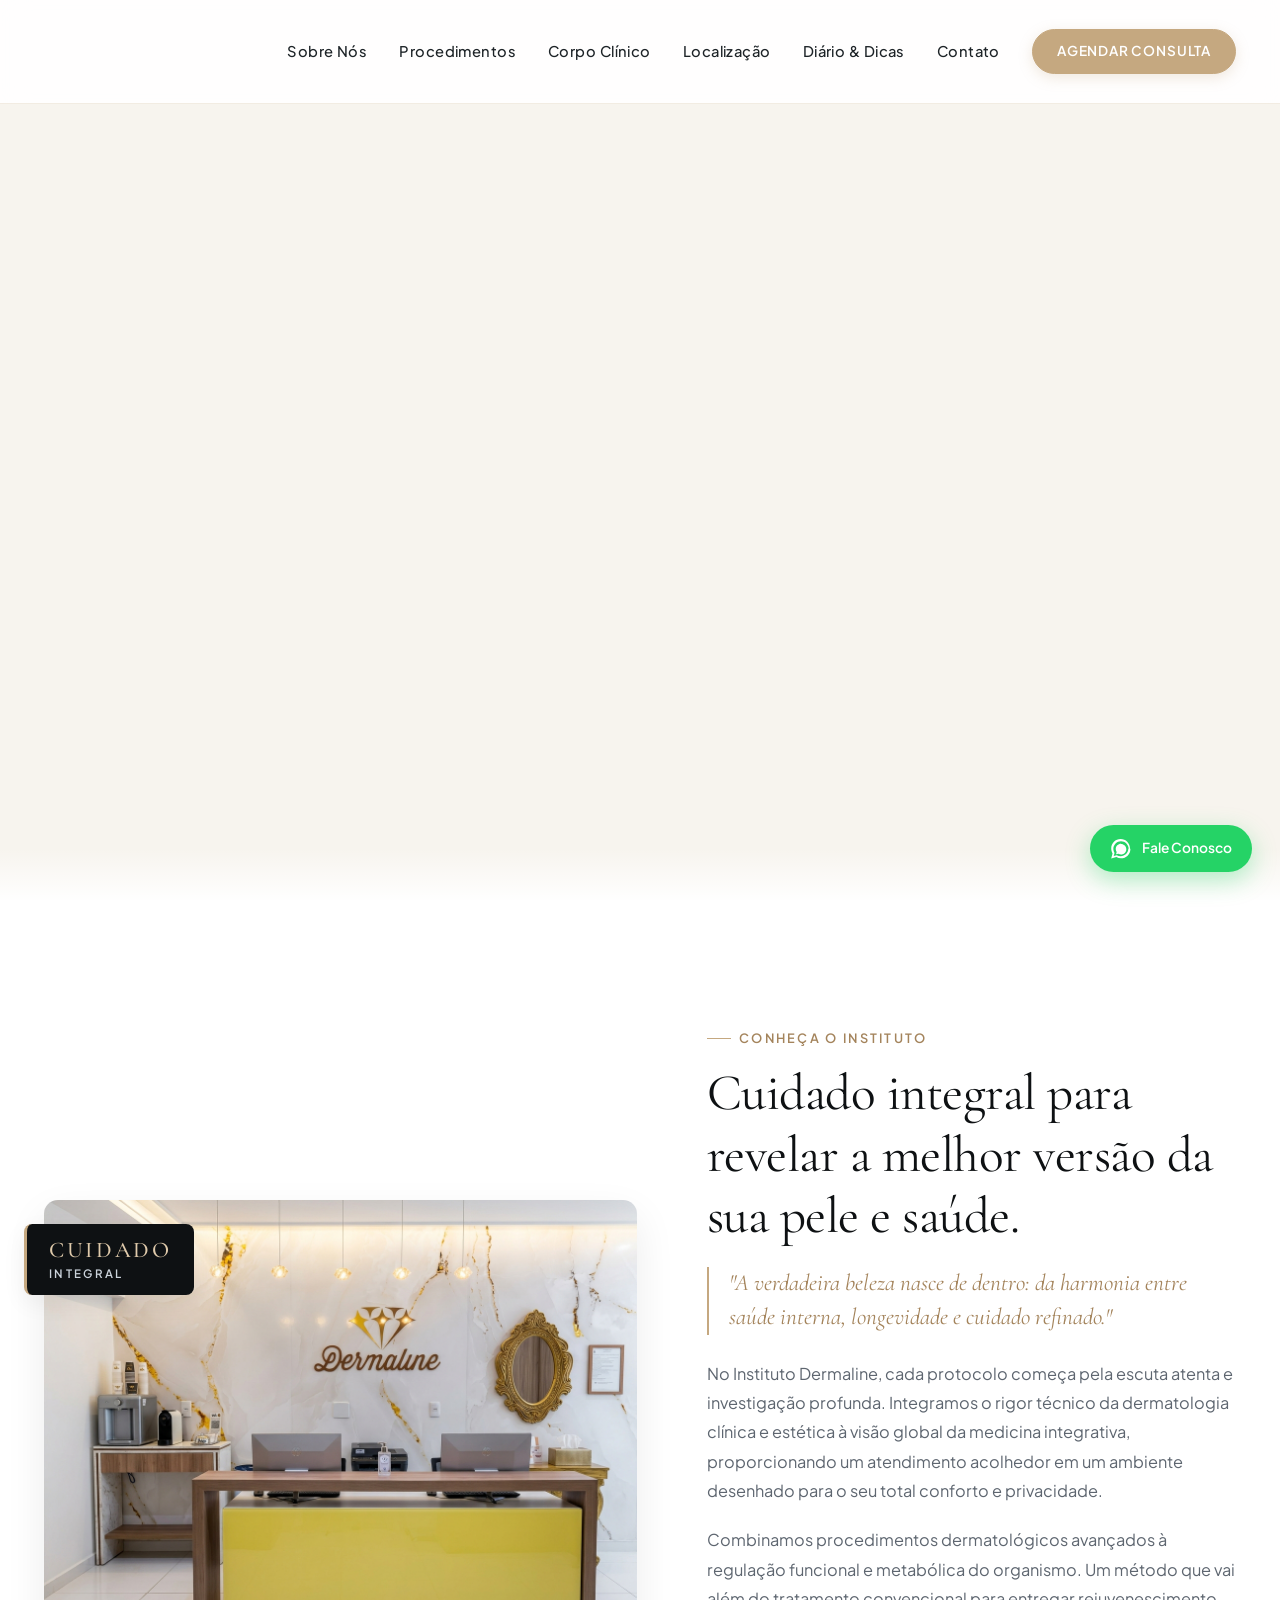
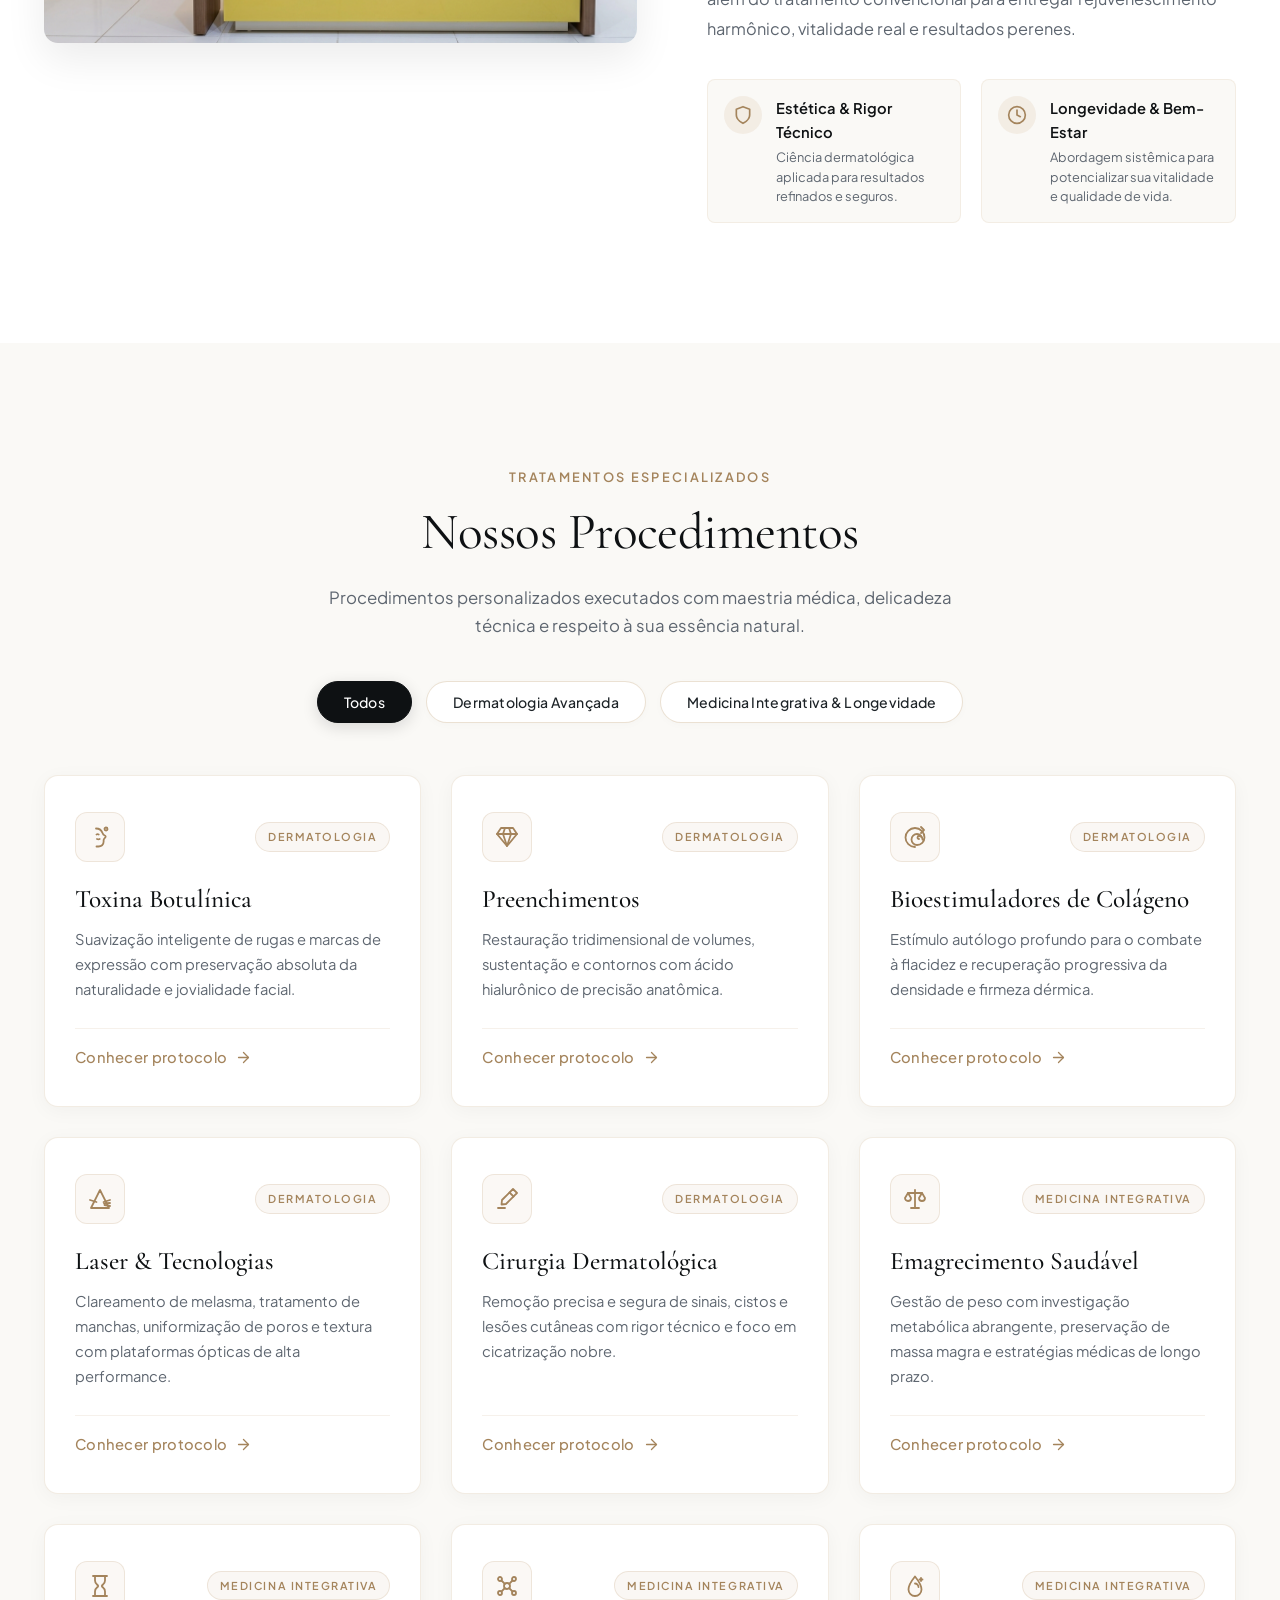
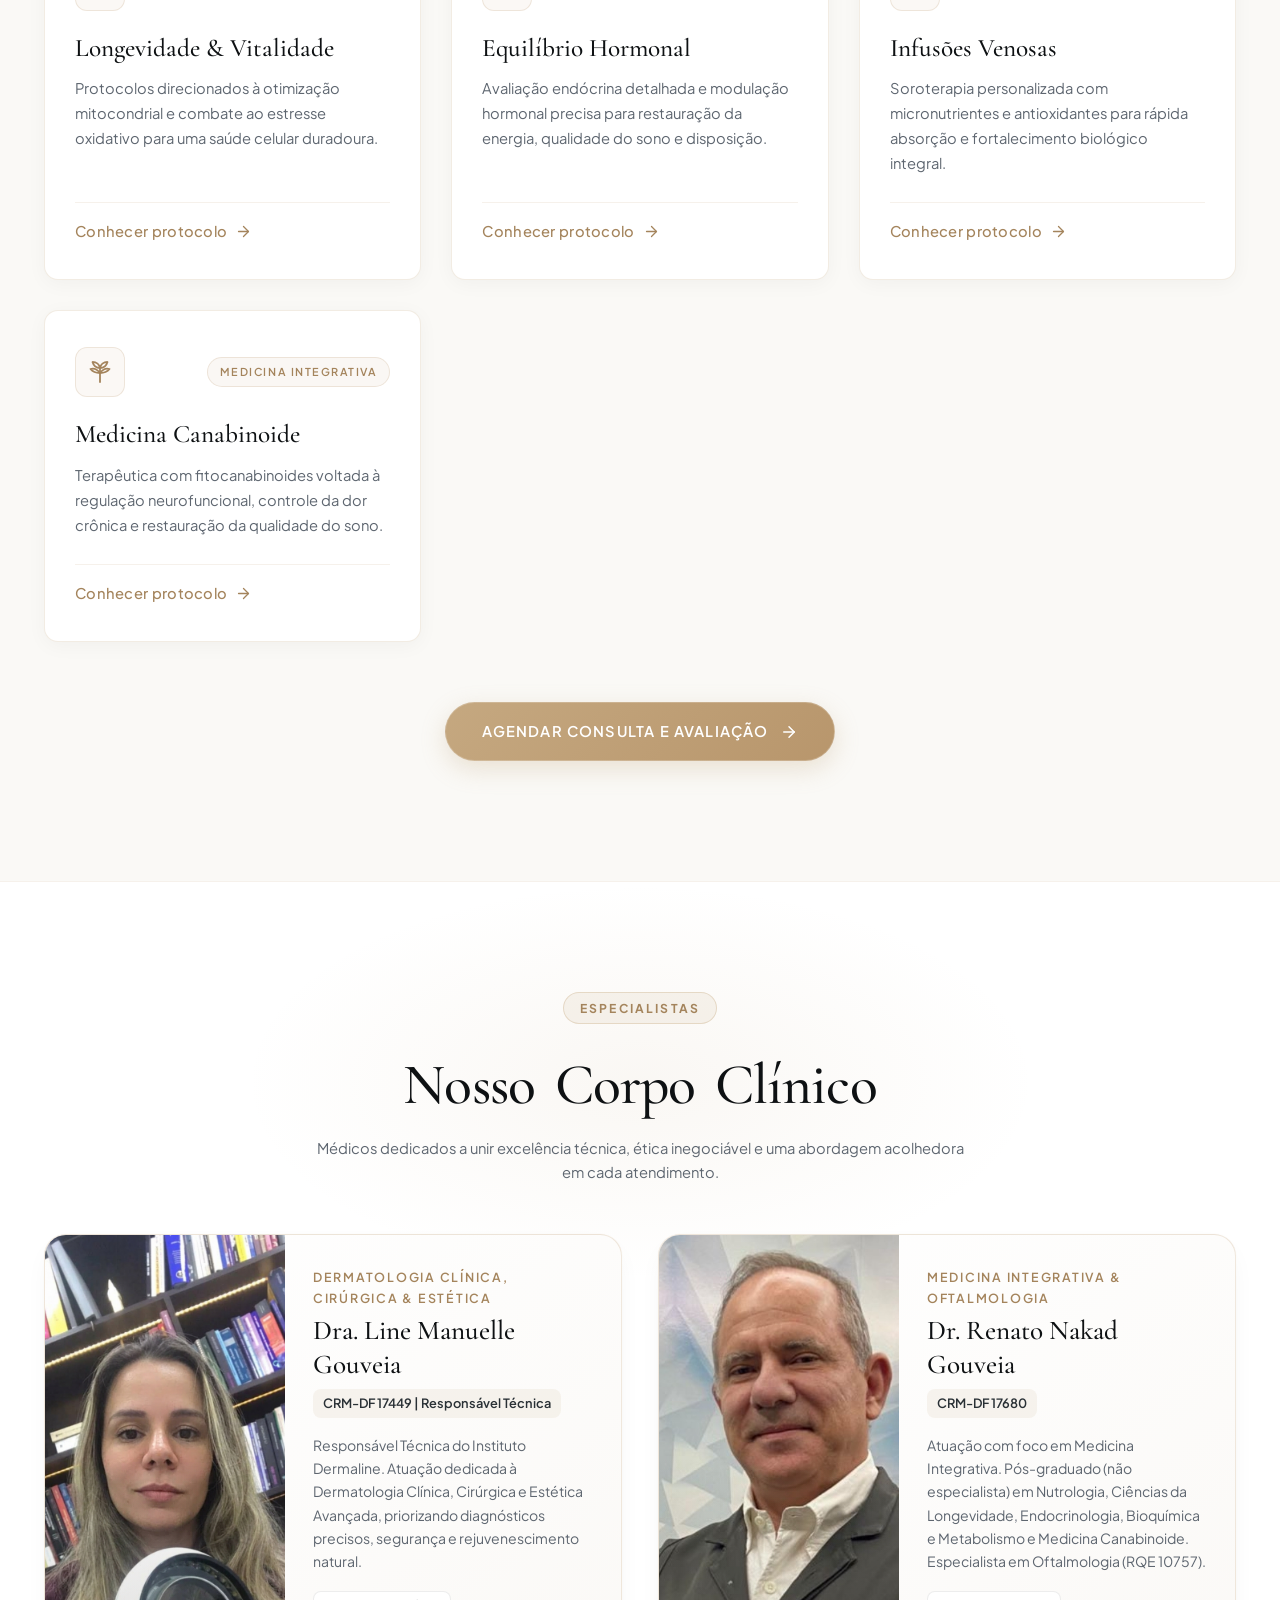
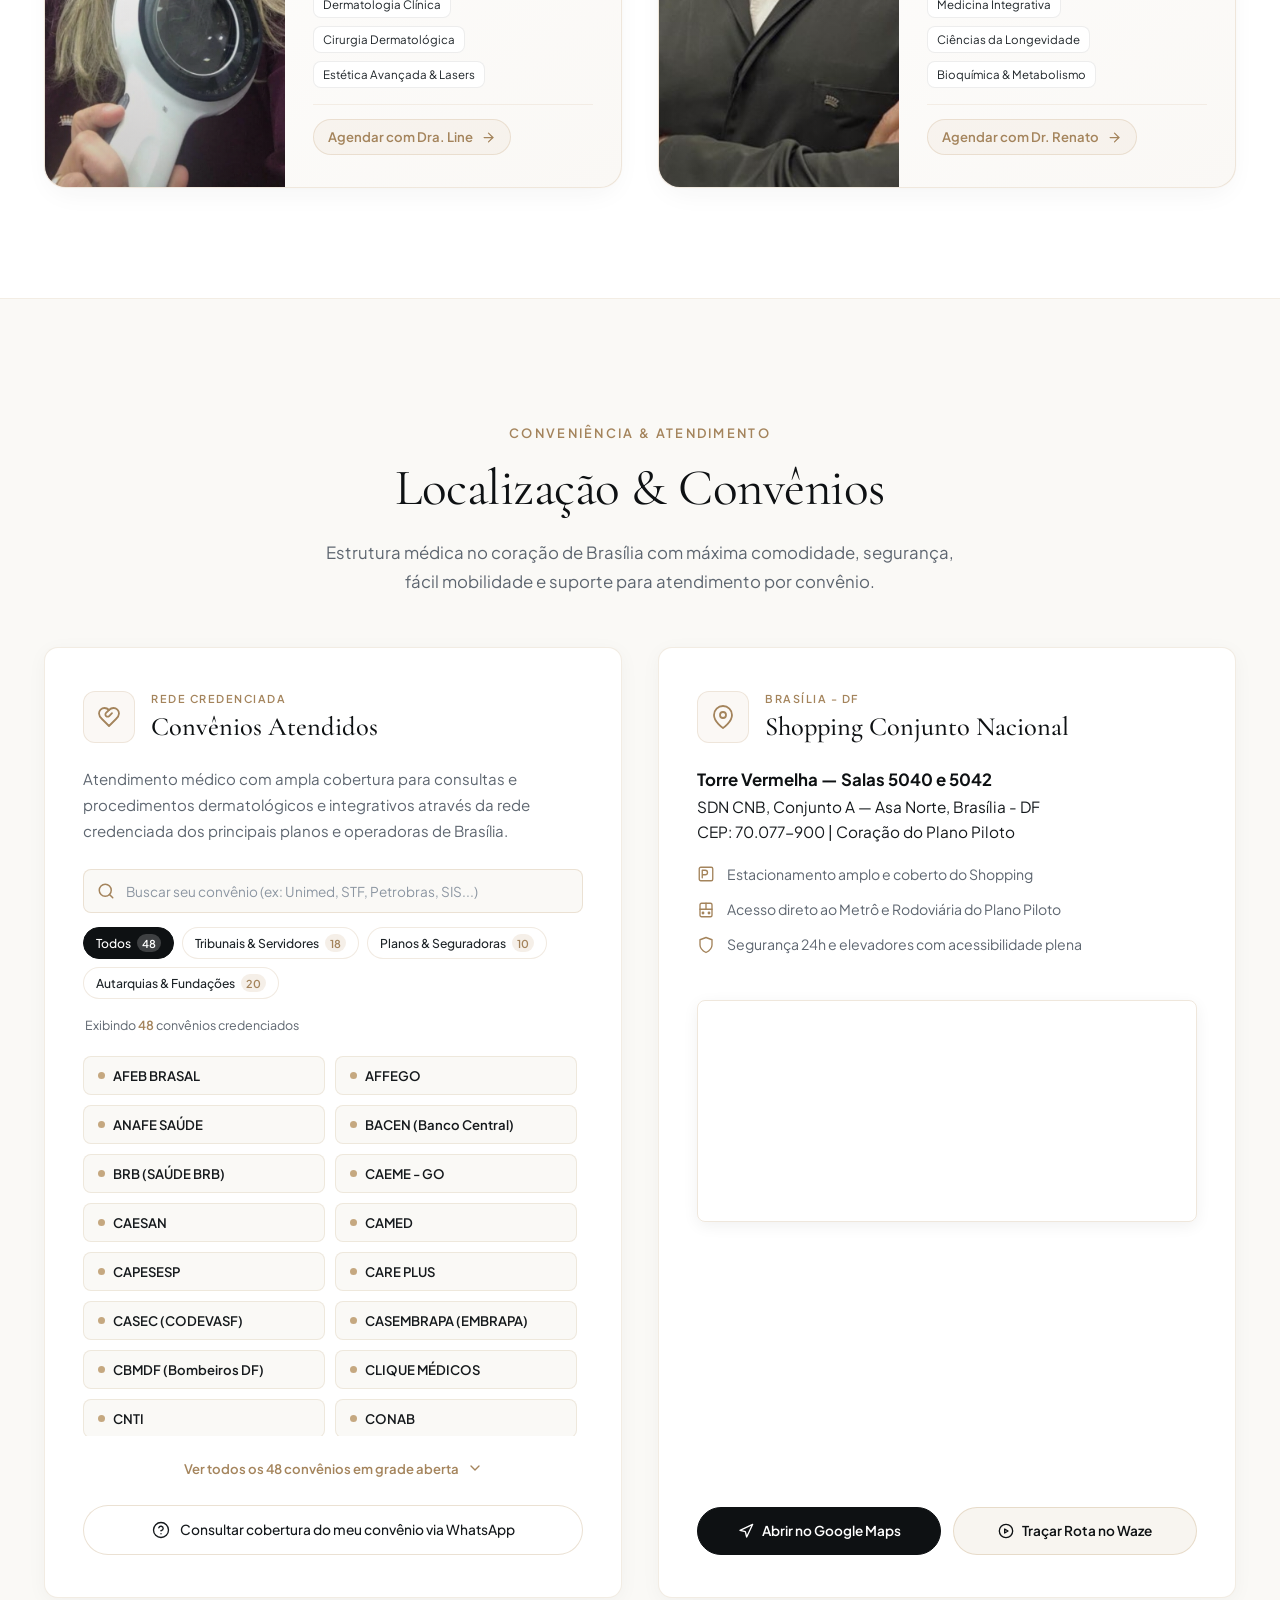
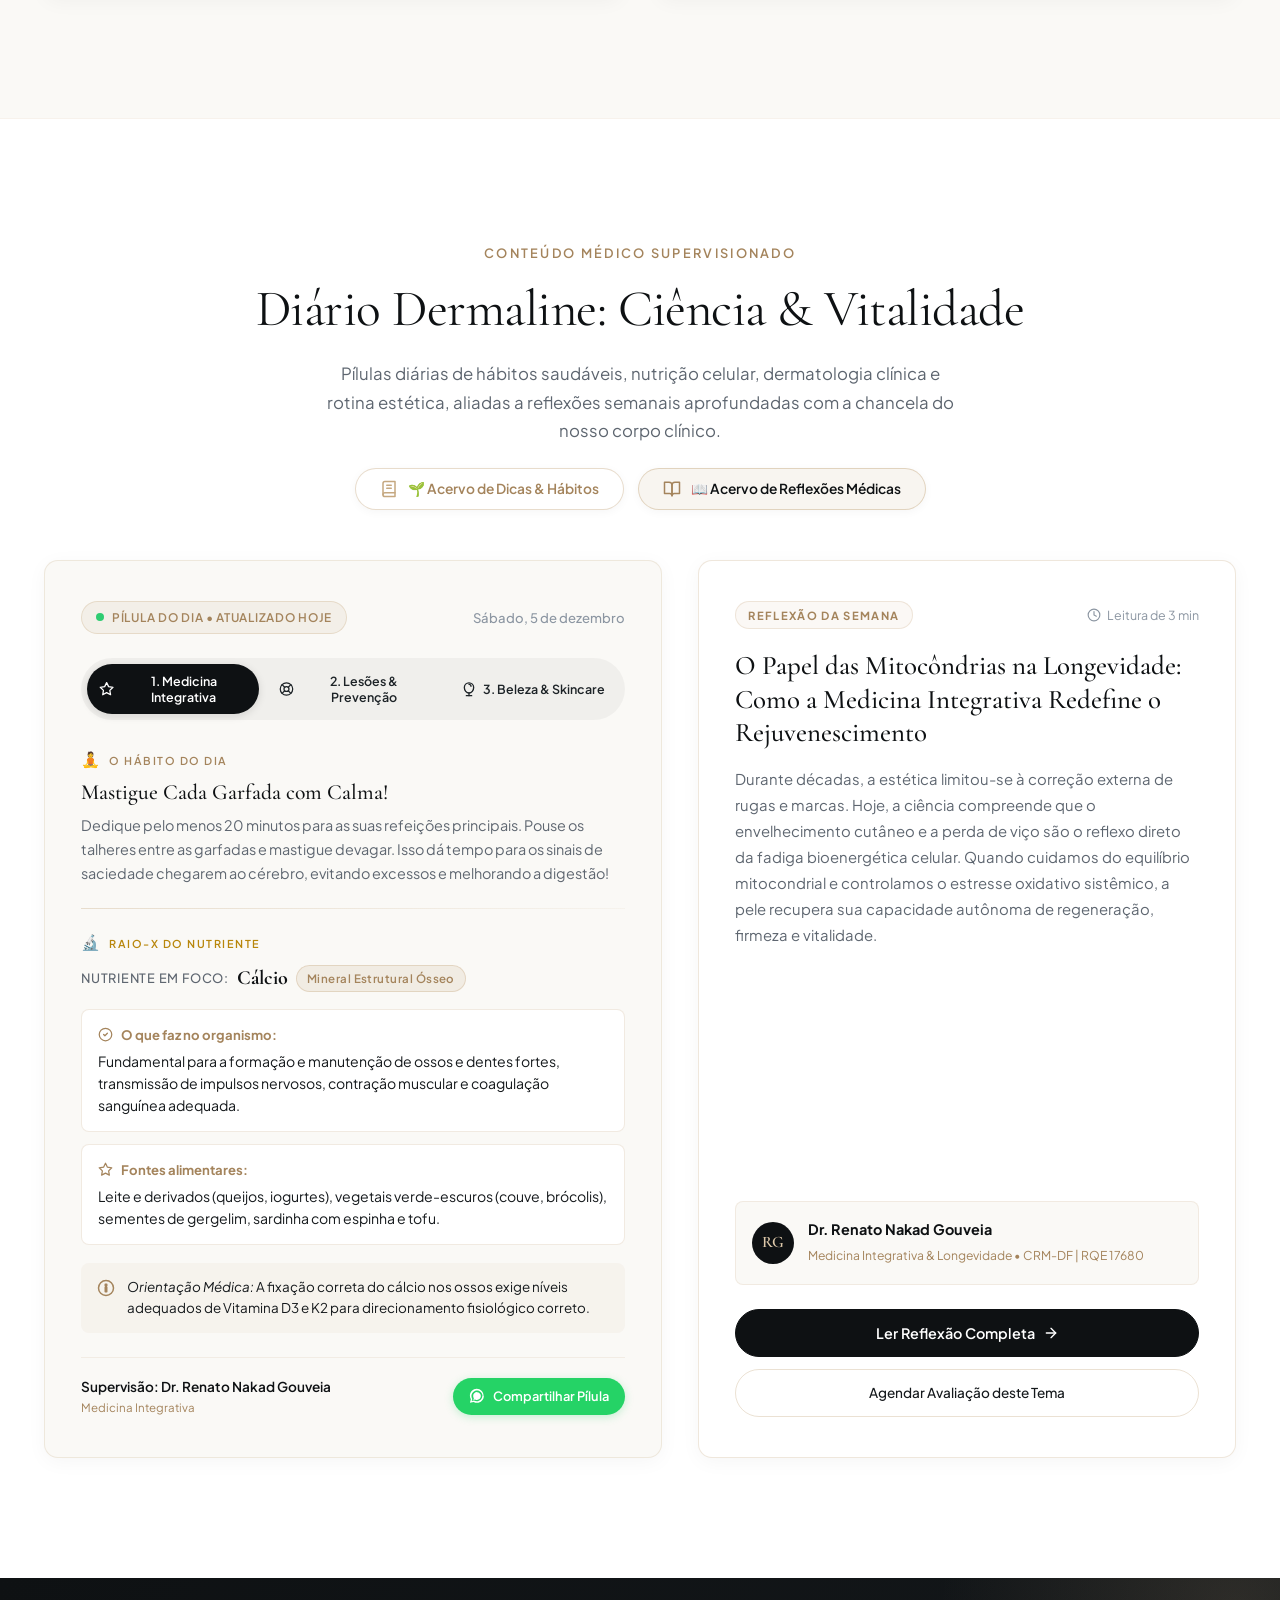
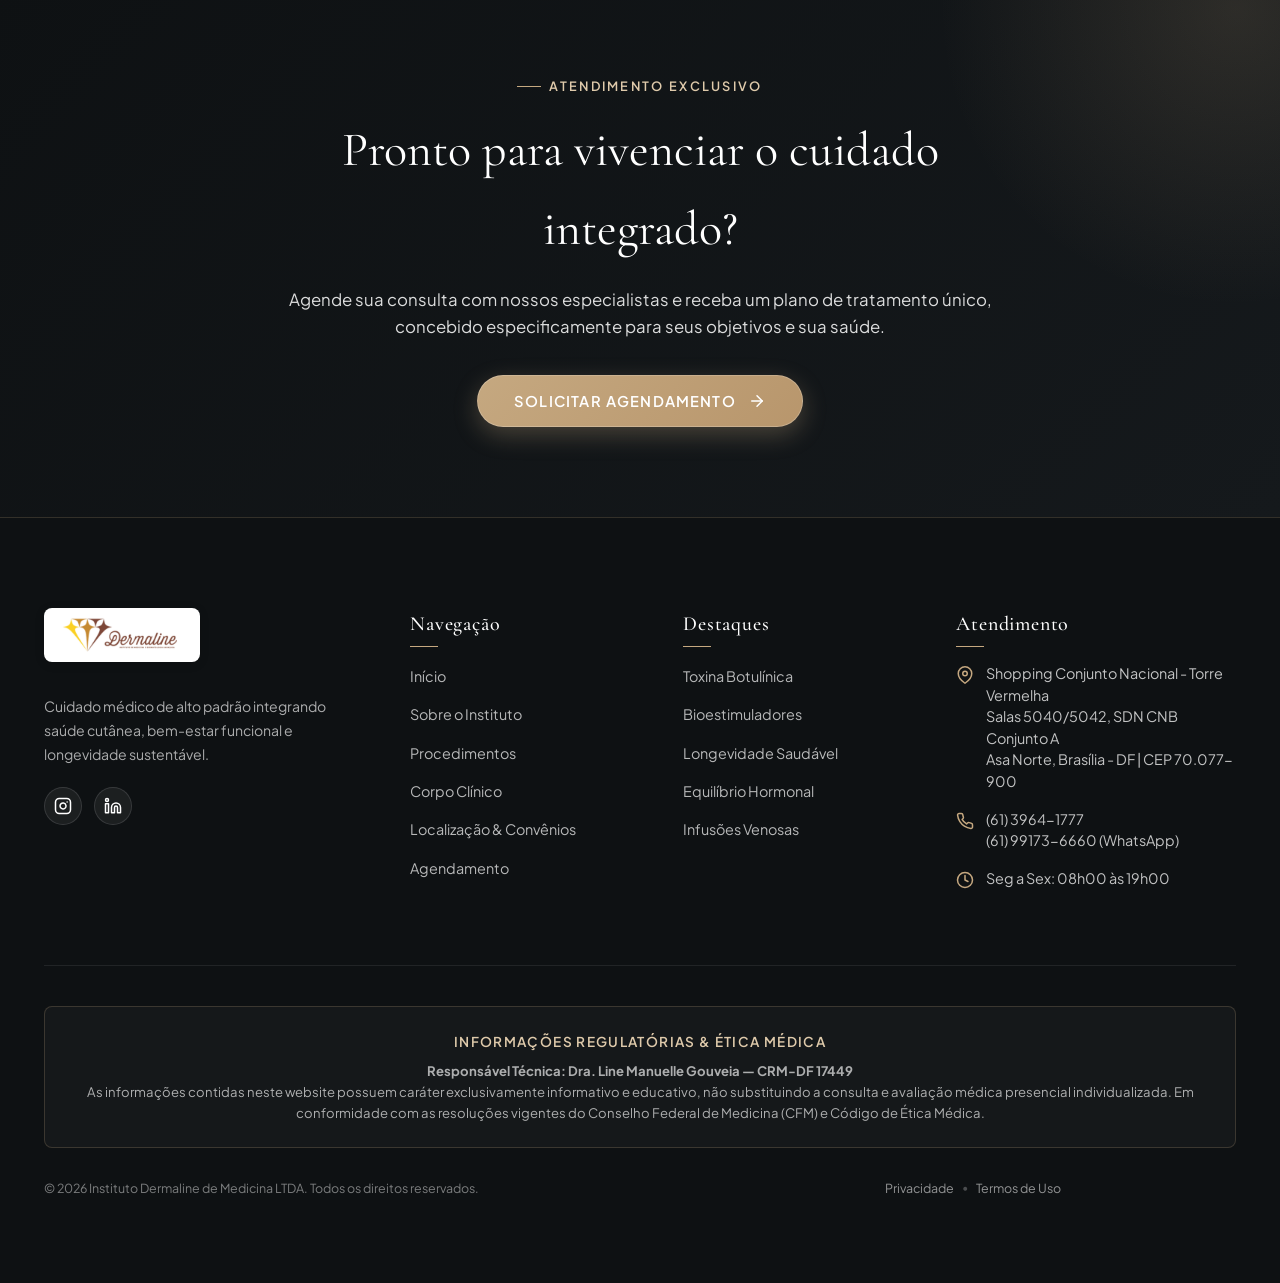
==== index.html @ 9c35cc0c "feat: commit inicial do site dermaline e arquivos do projeto" ====
<!DOCTYPE html>
<html lang="pt-BR">
<head>
  <meta charset="UTF-8">
  <meta name="viewport" content="width=device-width, initial-scale=1.0">
  <title>Instituto Dermaline | Medicina Integrativa e Dermatologia</title>
  <meta name="description" content="Instituto Dermaline: Cuidado que transforma de dentro para fora. Especialistas em Dermatologia Estética, Cirúrgica e Medicina Integrativa com foco em saúde e longevidade.">
  
  <!-- Favicon -->
  <link rel="icon" type="image/png" href="assets/images/favicon.png">
  <link rel="apple-touch-icon" href="assets/images/favicon.png">

  <!-- Open Graph & Meta Tags para WhatsApp / Redes Sociais -->
  <meta property="og:type" content="website">
  <meta property="og:title" content="Instituto Dermaline | Medicina Integrativa e Dermatologia">
  <meta property="og:description" content="Instituto Dermaline: Cuidado que transforma de dentro para fora. Especialistas em Dermatologia Estética, Cirúrgica e Medicina Integrativa com foco em saúde e longevidade.">
  <meta property="og:image" content="assets/images/logo_dermaline_original.png">

  <!-- Google Fonts: Cormorant Garamond & Plus Jakarta Sans -->
  <link rel="preconnect" href="https://fonts.googleapis.com">
  <link rel="preconnect" href="https://fonts.gstatic.com" crossorigin>
  <link href="https://fonts.googleapis.com/css2?family=Cormorant+Garamond:ital,wght@0,300;0,400;0,500;0,600;1,400&family=Plus+Jakarta+Sans:wght@300;400;500;600;700&display=swap" rel="stylesheet">
  
  <!-- CSS Styles (com versionamento para forçar atualização no navegador) -->
  <link rel="stylesheet" href="styles.css?v=20260914_5">
</head>
<body>

  <!-- =========================================================================
       CABEÇALHO & LOGOMARCA 🧭
       ========================================================================= -->
  <header class="site-header" id="header">
    <div class="container header-container">
      
      <!-- Contêiner da Marca (Brand Box) com Enquadramento Ideal -->
      <a href="#hero" class="brand-logo-link" aria-label="Instituto Dermaline Página Inicial">
        <div class="brand-logo-box h-16 md:h-20 w-60 md:w-72 overflow-hidden flex items-center justify-center">
          <video class="brand-logo-video w-full h-full object-cover object-center" autoplay loop muted playsinline preload="auto">
            <source src="assets/videos/logo_animada.mp4" type="video/mp4">
          </video>
        </div>
      </a>

      <!-- Área Direita: Navegação e CTA alinhados à direita -->
      <div class="header-right">
        <!-- Menu Principal de Navegação -->
        <nav class="site-nav" aria-label="Navegação Principal">
          <ul class="nav-menu">
            <li><a href="#sobre" class="nav-link">Sobre Nós</a></li>
            <li><a href="#procedimentos" class="nav-link">Procedimentos</a></li>
            <li><a href="#corpo-clinico" class="nav-link">Corpo Clínico</a></li>
            <li><a href="#localizacao" class="nav-link">Localização</a></li>
            <li><a href="#diario" class="nav-link">Diário &amp; Dicas</a></li>
            <li><a href="#contato" class="nav-link">Contato</a></li>
          </ul>
        </nav>

        <!-- Botão Header CTA -->
        <a href="#agendamento" class="header-cta-btn trigger-booking-modal" data-procedure="Consulta Médica Geral">
          Agendar Consulta
        </a>

        <!-- Botão Hambúrguer Mobile -->
        <button class="mobile-toggle" id="mobileToggle" aria-label="Abrir Menu">
          <svg viewBox="0 0 24 24" fill="none" stroke="currentColor" stroke-width="1.8" stroke-linecap="round" stroke-linejoin="round">
            <line x1="3" y1="12" x2="21" y2="12"></line>
            <line x1="3" y1="6" x2="21" y2="6"></line>
            <line x1="3" y1="18" x2="21" y2="18"></line>
          </svg>
        </button>
      </div>

    </div>
  </header>

  <!-- Overlay do Menu Mobile -->
  <div class="mobile-menu-overlay" id="mobileMenu">
    <ul class="mobile-nav-list">
      <li><a href="#sobre" class="mobile-nav-link">Sobre Nós</a></li>
      <li><a href="#procedimentos" class="mobile-nav-link">Procedimentos</a></li>
      <li><a href="#corpo-clinico" class="mobile-nav-link">Corpo Clínico</a></li>
      <li><a href="#localizacao" class="mobile-nav-link">Localização &amp; Convênios</a></li>
      <li><a href="#diario" class="mobile-nav-link">Diário &amp; Dicas</a></li>
      <li><a href="#contato" class="mobile-nav-link">Contato</a></li>
      <li style="margin-top: 20px;">
        <button class="btn-primary-gold trigger-booking-modal" style="width: 100%;">Agende sua Consulta</button>
      </li>
    </ul>
  </div>

  <main>
    <!-- =========================================================================
         DOBRA 1: HERO SECTION 💎
         ========================================================================= -->
    <section class="hero-section" id="hero">
      <!-- Mídia de Fundo com Vídeo Integrado -->
      <div class="hero-video-wrapper">
        <video class="hero-video" id="heroVideo" autoplay loop muted playsinline preload="auto">
          <source src="assets/videos/hero_video.mp4" type="video/mp4">
        </video>
      </div>

      <!-- Botão de Ação Exclusivo Mobile (Aparece abaixo do vídeo no smartphone) -->
      <div class="hero-mobile-cta">
        <a href="#agendamento" class="btn-primary-gold trigger-booking-modal" data-procedure="Consulta Médica Geral">
          <span>Agendar Consulta e Avaliação</span>
          <svg width="18" height="18" viewBox="0 0 24 24" fill="none" stroke="currentColor" stroke-width="2" stroke-linecap="round" stroke-linejoin="round">
            <line x1="5" y1="12" x2="19" y2="12"></line>
            <polyline points="12 5 19 12 12 19"></polyline>
          </svg>
        </a>
      </div>
    </section>

    <!-- =========================================================================
         DOBRA 2: O INSTITUTO DERMALINE 🏛️
         ========================================================================= -->
    <section class="about-section" id="sobre">
      <div class="container">
        <div class="about-grid">
          
          <!-- Imagem da Recepção do Instituto Dermaline -->
          <div class="about-image-wrapper">
            <img src="assets/images/recepcao_balcao_amarelo.jpeg" alt="Recepção do Instituto Dermaline" class="about-featured-image" loading="lazy">
            <div class="about-experience-badge">
              <div class="badge-title">CUIDADO</div>
              <div class="badge-subtitle">INTEGRAL</div>
            </div>
          </div>

          <!-- Conteúdo Institucional -->
          <div class="about-content">
            <span class="section-tag">CONHEÇA O INSTITUTO</span>
            <h2 class="section-title">Cuidado integral para revelar a melhor versão da sua pele e saúde.</h2>
            
            <p class="about-manifesto-quote">
              "A verdadeira beleza nasce de dentro: da harmonia entre saúde interna, longevidade e cuidado refinado."
            </p>

            <p class="about-text">
              No Instituto Dermaline, cada protocolo começa pela escuta atenta e investigação profunda. Integramos o rigor técnico da dermatologia clínica e estética à visão global da medicina integrativa, proporcionando um atendimento acolhedor em um ambiente desenhado para o seu total conforto e privacidade.
            </p>
            <p class="about-text">
              Combinamos procedimentos dermatológicos avançados à regulação funcional e metabólica do organismo. Um método que vai além do tratamento convencional para entregar rejuvenescimento harmônico, vitalidade real e resultados perenes.
            </p>

            <!-- Pilares Institucionais -->
            <div class="about-pillars">
              <div class="pillar-item">
                <div class="pillar-icon">
                  <svg width="20" height="20" viewBox="0 0 24 24" fill="none" stroke="currentColor" stroke-width="2" stroke-linecap="round" stroke-linejoin="round">
                    <path d="M12 22s8-4 8-10V5l-8-3-8 3v7c0 6 8 10 8 10z"></path>
                  </svg>
                </div>
                <div>
                  <h4 class="pillar-title">Estética & Rigor Técnico</h4>
                  <p class="pillar-desc">Ciência dermatológica aplicada para resultados refinados e seguros.</p>
                </div>
              </div>

              <div class="pillar-item">
                <div class="pillar-icon">
                  <svg width="20" height="20" viewBox="0 0 24 24" fill="none" stroke="currentColor" stroke-width="2" stroke-linecap="round" stroke-linejoin="round">
                    <circle cx="12" cy="12" r="10"></circle>
                    <path d="M12 6v6l4 2"></path>
                  </svg>
                </div>
                <div>
                  <h4 class="pillar-title">Longevidade & Bem-Estar</h4>
                  <p class="pillar-desc">Abordagem sistêmica para potencializar sua vitalidade e qualidade de vida.</p>
                </div>
              </div>
            </div>

          </div>

        </div>
      </div>
    </section>

    <!-- =========================================================================
         DOBRA 3: PROCEDIMENTOS EM CARDS 📋
         ========================================================================= -->
    <section class="procedures-section" id="procedimentos">
      <div class="container">
        
        <div class="text-center">
          <span class="section-tag">Tratamentos Especializados</span>
          <h2 class="section-title">Nossos Procedimentos</h2>
          <p class="section-subtitle">
            Procedimentos personalizados executados com maestria médica, delicadeza técnica e respeito à sua essência natural.
          </p>
        </div>

        <!-- Filtros Interativos -->
        <div class="procedures-filter">
          <button class="filter-btn active" data-filter="all">Todos</button>
          <button class="filter-btn" data-filter="dermatologia">Dermatologia Avançada</button>
          <button class="filter-btn" data-filter="integrativa">Medicina Integrativa &amp; Longevidade</button>
        </div>

        <!-- Grade Responsiva com os 10 Tratamentos -->
        <div class="procedures-grid">

          <!-- Card 1: Toxina Botulínica -->
          <article class="procedure-card" data-category="dermatologia">
            <div class="procedure-header">
              <div class="procedure-icon" aria-hidden="true">
                <svg width="24" height="24" viewBox="0 0 24 24" fill="none" stroke="currentColor" stroke-width="1.8" stroke-linecap="round" stroke-linejoin="round">
                  <path d="M8 3.5C11 3.5 13.5 5 14.5 8c.6 1.8 1.4 2.2 2.3 2.5.8.3 1.1 1.1.6 1.8l-1.2 1.5c-.4.5-.6 1.1-.6 1.8v1.2C15.6 19.8 13.4 21.5 10.5 21.5H8.5"></path>
                  <path d="M8.5 9.5c.7-.4 1.5-.4 2.2 0"></path>
                  <path d="M9 14c.9.5 1.8.5 2.7 0"></path>
                  <circle cx="18" cy="4" r="1.5"></circle>
                </svg>
              </div>
              <span class="procedure-category">DERMATOLOGIA</span>
            </div>
            <h3 class="procedure-title">Toxina Botulínica</h3>
            <p class="procedure-desc">
              Suavização inteligente de rugas e marcas de expressão com preservação absoluta da naturalidade e jovialidade facial.
            </p>
            <a href="#agendamento" class="procedure-action trigger-booking-modal" data-procedure="Toxina Botulínica">
              <span>Conhecer protocolo</span>
              <svg viewBox="0 0 24 24" fill="none" stroke="currentColor" stroke-width="1.8" stroke-linecap="round" stroke-linejoin="round">
                <line x1="5" y1="12" x2="19" y2="12"></line>
                <polyline points="12 5 19 12 12 19"></polyline>
              </svg>
            </a>
          </article>

          <!-- Card 2: Preenchimentos -->
          <article class="procedure-card" data-category="dermatologia">
            <div class="procedure-header">
              <div class="procedure-icon" aria-hidden="true">
                <svg width="24" height="24" viewBox="0 0 24 24" fill="none" stroke="currentColor" stroke-width="1.8" stroke-linecap="round" stroke-linejoin="round">
                  <path d="M6 3h12l4 6-10 12L2 9l4-6z"></path>
                  <path d="M2 9h20"></path>
                  <path d="M10 3l-2 6 4 12 4-12-2-6"></path>
                </svg>
              </div>
              <span class="procedure-category">DERMATOLOGIA</span>
            </div>
            <h3 class="procedure-title">Preenchimentos</h3>
            <p class="procedure-desc">
              Restauração tridimensional de volumes, sustentação e contornos com ácido hialurônico de precisão anatômica.
            </p>
            <a href="#agendamento" class="procedure-action trigger-booking-modal" data-procedure="Preenchimentos">
              <span>Conhecer protocolo</span>
              <svg viewBox="0 0 24 24" fill="none" stroke="currentColor" stroke-width="1.8" stroke-linecap="round" stroke-linejoin="round">
                <line x1="5" y1="12" x2="19" y2="12"></line>
                <polyline points="12 5 19 12 12 19"></polyline>
              </svg>
            </a>
          </article>

          <!-- Card 3: Bioestimuladores de Colágeno -->
          <article class="procedure-card" data-category="dermatologia">
            <div class="procedure-header">
              <div class="procedure-icon" aria-hidden="true">
                <svg width="24" height="24" viewBox="0 0 24 24" fill="none" stroke="currentColor" stroke-width="1.8" stroke-linecap="round" stroke-linejoin="round">
                  <path d="M12 22a9.5 9.5 0 1 1 9.5-9.5c0 4.1-3.4 7.5-7.5 7.5a5.5 5.5 0 1 1 5.5-5.5c0-2-1.6-3.5-3.5-3.5a1.5 1.5 0 1 0 0 3"></path>
                  <path d="m18 2 3 3-3 3"></path>
                </svg>
              </div>
              <span class="procedure-category">DERMATOLOGIA</span>
            </div>
            <h3 class="procedure-title">Bioestimuladores de Colágeno</h3>
            <p class="procedure-desc">
              Estímulo autólogo profundo para o combate à flacidez e recuperação progressiva da densidade e firmeza dérmica.
            </p>
            <a href="#agendamento" class="procedure-action trigger-booking-modal" data-procedure="Bioestimuladores de Colágeno">
              <span>Conhecer protocolo</span>
              <svg viewBox="0 0 24 24" fill="none" stroke="currentColor" stroke-width="1.8" stroke-linecap="round" stroke-linejoin="round">
                <line x1="5" y1="12" x2="19" y2="12"></line>
                <polyline points="12 5 19 12 12 19"></polyline>
              </svg>
            </a>
          </article>

          <!-- Card 4: Laser & Tecnologias -->
          <article class="procedure-card" data-category="dermatologia">
            <div class="procedure-header">
              <div class="procedure-icon" aria-hidden="true">
                <svg width="24" height="24" viewBox="0 0 24 24" fill="none" stroke="currentColor" stroke-width="1.8" stroke-linecap="round" stroke-linejoin="round">
                  <polygon points="12 3 3 21 21 21 12 3"></polygon>
                  <line x1="2" y1="13" x2="8.5" y2="15"></line>
                  <line x1="15.5" y1="15" x2="22" y2="13"></line>
                  <line x1="16" y1="16.5" x2="22" y2="16"></line>
                  <line x1="16.5" y1="18" x2="22" y2="19"></line>
                </svg>
              </div>
              <span class="procedure-category">DERMATOLOGIA</span>
            </div>
            <h3 class="procedure-title">Laser &amp; Tecnologias</h3>
            <p class="procedure-desc">
              Clareamento de melasma, tratamento de manchas, uniformização de poros e textura com plataformas ópticas de alta performance.
            </p>
            <a href="#agendamento" class="procedure-action trigger-booking-modal" data-procedure="Laser & Tecnologias">
              <span>Conhecer protocolo</span>
              <svg viewBox="0 0 24 24" fill="none" stroke="currentColor" stroke-width="1.8" stroke-linecap="round" stroke-linejoin="round">
                <line x1="5" y1="12" x2="19" y2="12"></line>
                <polyline points="12 5 19 12 12 19"></polyline>
              </svg>
            </a>
          </article>

          <!-- Card 5: Cirurgia Dermatológica -->
          <article class="procedure-card" data-category="dermatologia">
            <div class="procedure-header">
              <div class="procedure-icon" aria-hidden="true">
                <svg width="24" height="24" viewBox="0 0 24 24" fill="none" stroke="currentColor" stroke-width="1.8" stroke-linecap="round" stroke-linejoin="round">
                  <path d="m18 2 4 4-11 11-4.5.5.5-4.5L18 2z"></path>
                  <path d="m14.5 5.5 4 4"></path>
                  <path d="M3 21h7"></path>
                </svg>
              </div>
              <span class="procedure-category">DERMATOLOGIA</span>
            </div>
            <h3 class="procedure-title">Cirurgia Dermatológica</h3>
            <p class="procedure-desc">
              Remoção precisa e segura de sinais, cistos e lesões cutâneas com rigor técnico e foco em cicatrização nobre.
            </p>
            <a href="#agendamento" class="procedure-action trigger-booking-modal" data-procedure="Cirurgia Dermatológica">
              <span>Conhecer protocolo</span>
              <svg viewBox="0 0 24 24" fill="none" stroke="currentColor" stroke-width="1.8" stroke-linecap="round" stroke-linejoin="round">
                <line x1="5" y1="12" x2="19" y2="12"></line>
                <polyline points="12 5 19 12 12 19"></polyline>
              </svg>
            </a>
          </article>

          <!-- Card 6: Emagrecimento Saudável -->
          <article class="procedure-card" data-category="integrativa">
            <div class="procedure-header">
              <div class="procedure-icon" aria-hidden="true">
                <svg width="24" height="24" viewBox="0 0 24 24" fill="none" stroke="currentColor" stroke-width="1.8" stroke-linecap="round" stroke-linejoin="round">
                  <path d="M12 3v18"></path>
                  <path d="M5 6h14"></path>
                  <path d="m2 11 3-5 3 5a3 3 0 0 1-6 0Z"></path>
                  <path d="m16 11 3-5 3 5a3 3 0 0 1-6 0Z"></path>
                  <path d="M8 21h8"></path>
                </svg>
              </div>
              <span class="procedure-category">MEDICINA INTEGRATIVA</span>
            </div>
            <h3 class="procedure-title">Emagrecimento Saudável</h3>
            <p class="procedure-desc">
              Gestão de peso com investigação metabólica abrangente, preservação de massa magra e estratégias médicas de longo prazo.
            </p>
            <a href="#agendamento" class="procedure-action trigger-booking-modal" data-procedure="Emagrecimento Saudável">
              <span>Conhecer protocolo</span>
              <svg viewBox="0 0 24 24" fill="none" stroke="currentColor" stroke-width="1.8" stroke-linecap="round" stroke-linejoin="round">
                <line x1="5" y1="12" x2="19" y2="12"></line>
                <polyline points="12 5 19 12 12 19"></polyline>
              </svg>
            </a>
          </article>

          <!-- Card 7: Longevidade & Vitalidade -->
          <article class="procedure-card" data-category="integrativa">
            <div class="procedure-header">
              <div class="procedure-icon" aria-hidden="true">
                <svg width="24" height="24" viewBox="0 0 24 24" fill="none" stroke="currentColor" stroke-width="1.8" stroke-linecap="round" stroke-linejoin="round">
                  <path d="M5 2h14"></path>
                  <path d="M5 22h14"></path>
                  <path d="M17 2v4.5a5 5 0 0 1-2 4l-1 1a1 1 0 0 0 0 1l1 1a5 5 0 0 1 2 4V22"></path>
                  <path d="M7 2v4.5a5 5 0 0 0 2 4l1 1a1 1 0 0 1 0 1l-1 1a5 5 0 0 0-2 4V22"></path>
                </svg>
              </div>
              <span class="procedure-category">MEDICINA INTEGRATIVA</span>
            </div>
            <h3 class="procedure-title">Longevidade &amp; Vitalidade</h3>
            <p class="procedure-desc">
              Protocolos direcionados à otimização mitocondrial e combate ao estresse oxidativo para uma saúde celular duradoura.
            </p>
            <a href="#agendamento" class="procedure-action trigger-booking-modal" data-procedure="Longevidade & Vitalidade">
              <span>Conhecer protocolo</span>
              <svg viewBox="0 0 24 24" fill="none" stroke="currentColor" stroke-width="1.8" stroke-linecap="round" stroke-linejoin="round">
                <line x1="5" y1="12" x2="19" y2="12"></line>
                <polyline points="12 5 19 12 12 19"></polyline>
              </svg>
            </a>
          </article>

          <!-- Card 8: Equilíbrio Hormonal -->
          <article class="procedure-card" data-category="integrativa">
            <div class="procedure-header">
              <div class="procedure-icon" aria-hidden="true">
                <svg width="24" height="24" viewBox="0 0 24 24" fill="none" stroke="currentColor" stroke-width="1.8" stroke-linecap="round" stroke-linejoin="round">
                  <circle cx="12" cy="12" r="3"></circle>
                  <circle cx="19" cy="5" r="2"></circle>
                  <circle cx="5" cy="5" r="2"></circle>
                  <circle cx="19" cy="19" r="2"></circle>
                  <circle cx="5" cy="19" r="2"></circle>
                  <line x1="14.2" y1="9.8" x2="17.5" y2="6.5"></line>
                  <line x1="9.8" y1="9.8" x2="6.5" y2="6.5"></line>
                  <line x1="14.2" y1="14.2" x2="17.5" y2="17.5"></line>
                  <line x1="9.8" y1="14.2" x2="6.5" y2="17.5"></line>
                </svg>
              </div>
              <span class="procedure-category">MEDICINA INTEGRATIVA</span>
            </div>
            <h3 class="procedure-title">Equilíbrio Hormonal</h3>
            <p class="procedure-desc">
              Avaliação endócrina detalhada e modulação hormonal precisa para restauração da energia, qualidade do sono e disposição.
            </p>
            <a href="#agendamento" class="procedure-action trigger-booking-modal" data-procedure="Equilíbrio Hormonal">
              <span>Conhecer protocolo</span>
              <svg viewBox="0 0 24 24" fill="none" stroke="currentColor" stroke-width="1.8" stroke-linecap="round" stroke-linejoin="round">
                <line x1="5" y1="12" x2="19" y2="12"></line>
                <polyline points="12 5 19 12 12 19"></polyline>
              </svg>
            </a>
          </article>

          <!-- Card 9: Infusões Venosas -->
          <article class="procedure-card" data-category="integrativa">
            <div class="procedure-header">
              <div class="procedure-icon" aria-hidden="true">
                <svg width="24" height="24" viewBox="0 0 24 24" fill="none" stroke="currentColor" stroke-width="1.8" stroke-linecap="round" stroke-linejoin="round">
                  <path d="M12 2.5C12 2.5 5.5 10.5 5.5 15.5a6.5 6.5 0 0 0 13 0c0-5-6.5-13-6.5-13Z"></path>
                  <path d="M12 9.5a3.5 3.5 0 0 1 3.5 3.5"></path>
                  <path d="M18 4v3"></path>
                  <path d="M16.5 5.5h3"></path>
                </svg>
              </div>
              <span class="procedure-category">MEDICINA INTEGRATIVA</span>
            </div>
            <h3 class="procedure-title">Infusões Venosas</h3>
            <p class="procedure-desc">
              Soroterapia personalizada com micronutrientes e antioxidantes para rápida absorção e fortalecimento biológico integral.
            </p>
            <a href="#agendamento" class="procedure-action trigger-booking-modal" data-procedure="Infusões Venosas">
              <span>Conhecer protocolo</span>
              <svg viewBox="0 0 24 24" fill="none" stroke="currentColor" stroke-width="1.8" stroke-linecap="round" stroke-linejoin="round">
                <line x1="5" y1="12" x2="19" y2="12"></line>
                <polyline points="12 5 19 12 12 19"></polyline>
              </svg>
            </a>
          </article>

          <!-- Card 10: Medicina Canabinoide -->
          <article class="procedure-card" data-category="integrativa">
            <div class="procedure-header">
              <div class="procedure-icon" aria-hidden="true">
                <svg width="24" height="24" viewBox="0 0 24 24" fill="none" stroke="currentColor" stroke-width="1.8" stroke-linecap="round" stroke-linejoin="round">
                  <path d="M12 22V8"></path>
                  <path d="M12 8c-3.5 0-6.5-2.5-7.5-6 4 0 7 2.5 7.5 6Z"></path>
                  <path d="M12 8c3.5 0 6.5-2.5 7.5-6-4 0-7 2.5-7.5 6Z"></path>
                  <path d="M12 13c-4.5 0-7.5-1.5-9.5-4 3-1 6.5 0 9.5 4Z"></path>
                  <path d="M12 13c4.5 0 7.5-1.5 9.5-4-3-1-6.5 0-9.5 4Z"></path>
                </svg>
              </div>
              <span class="procedure-category">MEDICINA INTEGRATIVA</span>
            </div>
            <h3 class="procedure-title">Medicina Canabinoide</h3>
            <p class="procedure-desc">
              Terapêutica com fitocanabinoides voltada à regulação neurofuncional, controle da dor crônica e restauração da qualidade do sono.
            </p>
            <a href="#agendamento" class="procedure-action trigger-booking-modal" data-procedure="Medicina Canabinoide">
              <span>Conhecer protocolo</span>
              <svg viewBox="0 0 24 24" fill="none" stroke="currentColor" stroke-width="1.8" stroke-linecap="round" stroke-linejoin="round">
                <line x1="5" y1="12" x2="19" y2="12"></line>
                <polyline points="12 5 19 12 12 19"></polyline>
              </svg>
            </a>
          </article>

        </div>

        <!-- Botão Principal Nobre de Destaque -->
        <div class="procedures-cta-wrapper">
          <a href="#agendamento" class="btn-primary-gold trigger-booking-modal" data-procedure="Consulta Médica Geral">
            <span>Agendar Consulta e Avaliação</span>
            <svg width="18" height="18" viewBox="0 0 24 24" fill="none" stroke="currentColor" stroke-width="2" stroke-linecap="round" stroke-linejoin="round">
              <line x1="5" y1="12" x2="19" y2="12"></line>
              <polyline points="12 5 19 12 12 19"></polyline>
            </svg>
          </a>
        </div>

      </div>
    </section>

    <!-- =========================================================================
         DOBRA 4: CORPO CLÍNICO 🩺
         ========================================================================= -->
    <section class="team-section" id="corpo-clinico">
      <div class="container">
        
        <div class="text-center team-header-block" id="teamHeaderBlock">
          <div class="team-tag-wrapper">
            <span class="section-tag team-tag-anim">Especialistas</span>
          </div>
          <h2 class="section-title team-split-title" id="teamSplitTitle" aria-label="Nosso Corpo Clínico">Nosso Corpo Clínico</h2>
          <p class="section-subtitle team-subtitle-anim">
            Médicos dedicados a unir excelência técnica, ética inegociável e uma abordagem acolhedora em cada atendimento.
          </p>
        </div>

        <div class="team-grid" id="teamGrid">

          <!-- Médico 1: Dra. Line Manuelle Gouveia -->
          <article class="team-card team-card-reveal" data-doctor="Dra. Line Manuelle Gouveia">
            <div class="team-photo-wrapper">
              <img src="assets/images/dra_line.jpeg" alt="Dra. Line Manuelle Gouveia - Dermatologia Clínica, Cirúrgica e Estética" loading="lazy">
              <div class="team-photo-glow" aria-hidden="true"></div>
            </div>
            <div class="team-info">
              <span class="team-role">Dermatologia Clínica, Cirúrgica &amp; Estética</span>
              <h3 class="team-name">Dra. Line Manuelle Gouveia</h3>
              <div class="team-credentials">CRM-DF 17449 | Responsável Técnica</div>
              <p class="team-bio">
                Responsável Técnica do Instituto Dermaline. Atuação dedicada à Dermatologia Clínica, Cirúrgica e Estética Avançada, priorizando diagnósticos precisos, segurança e rejuvenescimento natural.
              </p>
              <div class="team-specialties">
                <span class="specialty-tag">Dermatologia Clínica</span>
                <span class="specialty-tag">Cirurgia Dermatológica</span>
                <span class="specialty-tag">Estética Avançada &amp; Lasers</span>
              </div>
              <div class="team-action-wrapper">
                <a href="#agendamento" class="team-cta-link trigger-booking-modal" data-procedure="Consulta em Dermatologia">
                  <span>Agendar com Dra. Line</span>
                  <svg width="15" height="15" viewBox="0 0 24 24" fill="none" stroke="currentColor" stroke-width="2" stroke-linecap="round" stroke-linejoin="round">
                    <line x1="5" y1="12" x2="19" y2="12"></line>
                    <polyline points="12 5 19 12 12 19"></polyline>
                  </svg>
                </a>
              </div>
            </div>
          </article>

          <!-- Médico 2: Dr. Renato Nakad Gouveia -->
          <article class="team-card team-card-reveal" data-doctor="Dr. Renato Nakad Gouveia">
            <div class="team-photo-wrapper">
              <img src="assets/images/dr_renato.jpeg" alt="Dr. Renato Nakad Gouveia - Medicina Integrativa" loading="lazy">
              <div class="team-photo-glow" aria-hidden="true"></div>
            </div>
            <div class="team-info">
              <span class="team-role">Medicina Integrativa &amp; Oftalmologia</span>
              <h3 class="team-name">Dr. Renato Nakad Gouveia</h3>
              <div class="team-credentials">CRM-DF 17680</div>
              <p class="team-bio">
                Atuação com foco em Medicina Integrativa. Pós-graduado (não especialista) em Nutrologia, Ciências da Longevidade, Endocrinologia, Bioquímica e Metabolismo e Medicina Canabinoide. Especialista em Oftalmologia (RQE 10757).
              </p>
              <div class="team-specialties">
                <span class="specialty-tag">Medicina Integrativa</span>
                <span class="specialty-tag">Ciências da Longevidade</span>
                <span class="specialty-tag">Bioquímica &amp; Metabolismo</span>
              </div>
              <div class="team-action-wrapper">
                <a href="#agendamento" class="team-cta-link trigger-booking-modal" data-procedure="Consulta em Medicina Integrativa">
                  <span>Agendar com Dr. Renato</span>
                  <svg width="15" height="15" viewBox="0 0 24 24" fill="none" stroke="currentColor" stroke-width="2" stroke-linecap="round" stroke-linejoin="round">
                    <line x1="5" y1="12" x2="19" y2="12"></line>
                    <polyline points="12 5 19 12 12 19"></polyline>
                  </svg>
                </a>
              </div>
            </div>
          </article>

        </div>

      </div>
    </section>

    <!-- =========================================================================
         DOBRA 5: LOCALIZAÇÃO & CONVÊNIOS 🏛️📍
         ========================================================================= -->
    <section class="location-section" id="localizacao">
      <div class="container">
        
        <div class="text-center">
          <span class="section-tag">Conveniência &amp; Atendimento</span>
          <h2 class="section-title">Localização &amp; Convênios</h2>
          <p class="section-subtitle">
            Estrutura médica no coração de Brasília com máxima comodidade, segurança, fácil mobilidade e suporte para atendimento por convênio.
          </p>
        </div>

        <div class="location-grid">

          <!-- Coluna 1: Convênios Credenciados -->
          <div class="location-card convenios-card">
            <div class="location-card-header">
              <div class="location-card-icon" aria-hidden="true">
                <svg width="24" height="24" viewBox="0 0 24 24" fill="none" stroke="currentColor" stroke-width="1.8" stroke-linecap="round" stroke-linejoin="round">
                  <path d="M19 14c1.49-1.46 3-3.21 3-5.5A5.5 5.5 0 0 0 16.5 3c-1.76 0-3 .5-4.5 2-1.5-1.5-2.74-2-4.5-2A5.5 5.5 0 0 0 2 8.5c0 2.3 1.5 4.05 3 5.5l7 7Z"></path>
                  <path d="M12 5 9.04 7.96a2.17 2.17 0 0 0 0 3.08c.86.86 2.26.86 3.12 0L15 8.2"></path>
                </svg>
              </div>
              <div>
                <span class="location-card-badge">REDE CREDENCIADA</span>
                <h3 class="location-card-title">Convênios Atendidos</h3>
              </div>
            </div>

            <p class="location-card-desc">
              Atendimento médico com ampla cobertura para consultas e procedimentos dermatológicos e integrativos através da rede credenciada dos principais planos e operadoras de Brasília.
            </p>

            <!-- Controles de Busca e Filtro de Convênios -->
            <div class="convenios-controls">
              <!-- Barra de Busca Instantânea -->
              <div class="convenios-search-box">
                <svg class="convenios-search-icon" width="18" height="18" viewBox="0 0 24 24" fill="none" stroke="currentColor" stroke-width="2" stroke-linecap="round" stroke-linejoin="round" aria-hidden="true">
                  <circle cx="11" cy="11" r="8"></circle>
                  <line x1="21" y1="21" x2="16.65" y2="16.65"></line>
                </svg>
                <input 
                  type="text" 
                  id="convenioSearchInput" 
                  class="convenios-search-input" 
                  placeholder="Buscar seu convênio (ex: Unimed, STF, Petrobras, SIS...)" 
                  aria-label="Buscar plano ou convênio credenciado"
                  autocomplete="off"
                >
                <button type="button" id="clearConvenioSearch" class="convenios-search-clear" aria-label="Limpar busca" title="Limpar busca">
                  &times;
                </button>
              </div>

              <!-- Abas / Pílulas de Categoria -->
              <div class="convenios-category-pills" role="tablist" aria-label="Filtrar por categoria">
                <button type="button" class="convenio-tab-btn active" data-category="all" role="tab" aria-selected="true">
                  Todos <span class="tab-badge">48</span>
                </button>
                <button type="button" class="convenio-tab-btn" data-category="servidores" role="tab" aria-selected="false">
                  Tribunais &amp; Servidores <span class="tab-badge">18</span>
                </button>
                <button type="button" class="convenio-tab-btn" data-category="seguradoras" role="tab" aria-selected="false">
                  Planos &amp; Seguradoras <span class="tab-badge">10</span>
                </button>
                <button type="button" class="convenio-tab-btn" data-category="fundacoes" role="tab" aria-selected="false">
                  Autarquias &amp; Fundações <span class="tab-badge">20</span>
                </button>
              </div>

              <!-- Contador de Resultados -->
              <div class="convenios-status-bar">
                <span class="convenios-counter" id="conveniosCounter">
                  Exibindo <strong>48</strong> convênios credenciados
                </span>
              </div>
            </div>

            <!-- Área dos Selos de Convênios com Scroll Elegante -->
            <div class="convenios-scroll-area" id="conveniosScrollArea">
              <div class="convenios-grid" id="conveniosGrid">
                <!-- 1 -->
                <div class="convenio-badge" data-name="afeb brasal" data-category="fundacoes">
                  <span class="convenio-dot"></span>
                  <span class="convenio-name">AFEB BRASAL</span>
                </div>
                <!-- 2 -->
                <div class="convenio-badge" data-name="affego" data-category="fundacoes">
                  <span class="convenio-dot"></span>
                  <span class="convenio-name">AFFEGO</span>
                </div>
                <!-- 3 -->
                <div class="convenio-badge" data-name="anafe saude" data-category="fundacoes">
                  <span class="convenio-dot"></span>
                  <span class="convenio-name">ANAFE SAÚDE</span>
                </div>
                <!-- 4 -->
                <div class="convenio-badge" data-name="bacen banco central" data-category="servidores">
                  <span class="convenio-dot"></span>
                  <span class="convenio-name">BACEN (Banco Central)</span>
                </div>
                <!-- 5 -->
                <div class="convenio-badge" data-name="brb saude brb banco de brasilia" data-category="servidores">
                  <span class="convenio-dot"></span>
                  <span class="convenio-name">BRB (SAÚDE BRB)</span>
                </div>
                <!-- 6 -->
                <div class="convenio-badge" data-name="caeme - go caeme go" data-category="fundacoes">
                  <span class="convenio-dot"></span>
                  <span class="convenio-name">CAEME - GO</span>
                </div>
                <!-- 7 -->
                <div class="convenio-badge" data-name="caesan" data-category="fundacoes">
                  <span class="convenio-dot"></span>
                  <span class="convenio-name">CAESAN</span>
                </div>
                <!-- 8 -->
                <div class="convenio-badge" data-name="camed" data-category="fundacoes">
                  <span class="convenio-dot"></span>
                  <span class="convenio-name">CAMED</span>
                </div>
                <!-- 9 -->
                <div class="convenio-badge" data-name="capesesp" data-category="seguradoras">
                  <span class="convenio-dot"></span>
                  <span class="convenio-name">CAPESESP</span>
                </div>
                <!-- 10 -->
                <div class="convenio-badge" data-name="care plus" data-category="seguradoras">
                  <span class="convenio-dot"></span>
                  <span class="convenio-name">CARE PLUS</span>
                </div>
                <!-- 11 -->
                <div class="convenio-badge" data-name="casec codevasf" data-category="fundacoes">
                  <span class="convenio-dot"></span>
                  <span class="convenio-name">CASEC (CODEVASF)</span>
                </div>
                <!-- 12 -->
                <div class="convenio-badge" data-name="casembrapa embrapa" data-category="fundacoes">
                  <span class="convenio-dot"></span>
                  <span class="convenio-name">CASEMBRAPA (EMBRAPA)</span>
                </div>
                <!-- 13 -->
                <div class="convenio-badge" data-name="cbmdf bombeiros df corpo de bombeiros militar" data-category="servidores">
                  <span class="convenio-dot"></span>
                  <span class="convenio-name">CBMDF (Bombeiros DF)</span>
                </div>
                <!-- 14 -->
                <div class="convenio-badge" data-name="clique medicos" data-category="seguradoras">
                  <span class="convenio-dot"></span>
                  <span class="convenio-name">CLIQUE MÉDICOS</span>
                </div>
                <!-- 15 -->
                <div class="convenio-badge" data-name="cnti" data-category="fundacoes">
                  <span class="convenio-dot"></span>
                  <span class="convenio-name">CNTI</span>
                </div>
                <!-- 16 -->
                <div class="convenio-badge" data-name="conab" data-category="fundacoes">
                  <span class="convenio-dot"></span>
                  <span class="convenio-name">CONAB</span>
                </div>
                <!-- 17 -->
                <div class="convenio-badge" data-name="embratel telos" data-category="fundacoes">
                  <span class="convenio-dot"></span>
                  <span class="convenio-name">EMBRATEL (TELOS)</span>
                </div>
                <!-- 18 -->
                <div class="convenio-badge" data-name="fapes bndes" data-category="fundacoes">
                  <span class="convenio-dot"></span>
                  <span class="convenio-name">FAPES (BNDES)</span>
                </div>
                <!-- 19 -->
                <div class="convenio-badge" data-name="fascal" data-category="fundacoes">
                  <span class="convenio-dot"></span>
                  <span class="convenio-name">FASCAL</span>
                </div>
                <!-- 20 -->
                <div class="convenio-badge" data-name="gdf saude governo do distrito federal" data-category="servidores">
                  <span class="convenio-dot"></span>
                  <span class="convenio-name">GDF SAÚDE</span>
                </div>
                <!-- 21 -->
                <div class="convenio-badge" data-name="geap saude geap" data-category="servidores">
                  <span class="convenio-dot"></span>
                  <span class="convenio-name">GEAP SAÚDE</span>
                </div>
                <!-- 22 -->
                <div class="convenio-badge" data-name="gravia" data-category="fundacoes">
                  <span class="convenio-dot"></span>
                  <span class="convenio-name">GRAVIA</span>
                </div>
                <!-- 23 -->
                <div class="convenio-badge" data-name="life empresarial" data-category="seguradoras">
                  <span class="convenio-dot"></span>
                  <span class="convenio-name">LIFE EMPRESARIAL</span>
                </div>
                <!-- 24 -->
                <div class="convenio-badge" data-name="luminar saude evida luminar saude" data-category="fundacoes">
                  <span class="convenio-dot"></span>
                  <span class="convenio-name">LUMINAR SAÚDE (EVIDA)</span>
                </div>
                <!-- 25 -->
                <div class="convenio-badge" data-name="notre dame intermedica gndi" data-category="seguradoras">
                  <span class="convenio-dot"></span>
                  <span class="convenio-name">NOTRE DAME</span>
                </div>
                <!-- 26 -->
                <div class="convenio-badge" data-name="omint saude omint" data-category="seguradoras">
                  <span class="convenio-dot"></span>
                  <span class="convenio-name">OMINT SAÚDE</span>
                </div>
                <!-- 27 -->
                <div class="convenio-badge" data-name="pf saude policia federal" data-category="servidores">
                  <span class="convenio-dot"></span>
                  <span class="convenio-name">PF SAÚDE (Polícia Federal)</span>
                </div>
                <!-- 28 -->
                <div class="convenio-badge" data-name="plan assiste mpu ministerio publico da uniao" data-category="servidores">
                  <span class="convenio-dot"></span>
                  <span class="convenio-name">PLAN ASSISTE (MPU)</span>
                </div>
                <!-- 29 -->
                <div class="convenio-badge" data-name="plas jmu stm superior tribunal militar" data-category="servidores">
                  <span class="convenio-dot"></span>
                  <span class="convenio-name">PLAS/JMU (STM)</span>
                </div>
                <!-- 30 -->
                <div class="convenio-badge" data-name="pmdf consultas medicas policia militar df" data-category="servidores">
                  <span class="convenio-dot"></span>
                  <span class="convenio-name">PMDF - CONSULTAS MÉDICAS</span>
                </div>
                <!-- 31 -->
                <div class="convenio-badge" data-name="proasa" data-category="fundacoes">
                  <span class="convenio-dot"></span>
                  <span class="convenio-name">PROASA</span>
                </div>
                <!-- 32 -->
                <div class="convenio-badge" data-name="pro-saude camara dos deputados pro saude camara" data-category="servidores">
                  <span class="convenio-dot"></span>
                  <span class="convenio-name">PRÓ-SAÚDE (Câmara dos Deputados)</span>
                </div>
                <!-- 33 -->
                <div class="convenio-badge" data-name="pro-saude tjdft pro saude tjdft tribunal de justica df" data-category="servidores">
                  <span class="convenio-dot"></span>
                  <span class="convenio-name">PRÓ-SAÚDE (TJDFT)</span>
                </div>
                <!-- 34 -->
                <div class="convenio-badge" data-name="pro-ser stj pro ser superior tribunal de justica" data-category="servidores">
                  <span class="convenio-dot"></span>
                  <span class="convenio-name">PRÓ-SER (STJ)</span>
                </div>
                <!-- 35 -->
                <div class="convenio-badge" data-name="pro-social trf pro social tribunal regional federal" data-category="servidores">
                  <span class="convenio-dot"></span>
                  <span class="convenio-name">PRÓ-SOCIAL (TRF)</span>
                </div>
                <!-- 36 -->
                <div class="convenio-badge" data-name="real grandeza demais planos" data-category="fundacoes">
                  <span class="convenio-dot"></span>
                  <span class="convenio-name">REAL GRANDEZA (Demais Planos)</span>
                </div>
                <!-- 37 -->
                <div class="convenio-badge" data-name="real grandeza salvus e salutem" data-category="fundacoes">
                  <span class="convenio-dot"></span>
                  <span class="convenio-name">REAL GRANDEZA (Salvus e Salutem)</span>
                </div>
                <!-- 38 -->
                <div class="convenio-badge" data-name="saude caixa economica federal cef" data-category="seguradoras">
                  <span class="convenio-dot"></span>
                  <span class="convenio-name">SAÚDE CAIXA</span>
                </div>
                <!-- 39 -->
                <div class="convenio-badge" data-name="saude petrobras br distribuidora" data-category="seguradoras">
                  <span class="convenio-dot"></span>
                  <span class="convenio-name">SAÚDE PETROBRAS</span>
                </div>
                <!-- 40 -->
                <div class="convenio-badge" data-name="seguros unimed seguro unimed" data-category="seguradoras">
                  <span class="convenio-dot"></span>
                  <span class="convenio-name">SEGUROS UNIMED</span>
                </div>
                <!-- 41 -->
                <div class="convenio-badge" data-name="serpro tecnologia" data-category="fundacoes">
                  <span class="convenio-dot"></span>
                  <span class="convenio-name">SERPRO</span>
                </div>
                <!-- 42 -->
                <div class="convenio-badge" data-name="sis senado federal" data-category="servidores">
                  <span class="convenio-dot"></span>
                  <span class="convenio-name">SIS SENADO</span>
                </div>
                <!-- 43 -->
                <div class="convenio-badge" data-name="stf-med stf supremo tribunal federal" data-category="servidores">
                  <span class="convenio-dot"></span>
                  <span class="convenio-name">STF-MED (STF)</span>
                </div>
                <!-- 44 -->
                <div class="convenio-badge" data-name="tre saude tribunal regional eleitoral" data-category="servidores">
                  <span class="convenio-dot"></span>
                  <span class="convenio-name">TRE SAÚDE</span>
                </div>
                <!-- 45 -->
                <div class="convenio-badge" data-name="trt saude tribunal regional do trabalho" data-category="servidores">
                  <span class="convenio-dot"></span>
                  <span class="convenio-name">TRT SAÚDE</span>
                </div>
                <!-- 46 -->
                <div class="convenio-badge" data-name="tst saude tribunal superior do trabalho" data-category="servidores">
                  <span class="convenio-dot"></span>
                  <span class="convenio-name">TST SAÚDE</span>
                </div>
                <!-- 47 -->
                <div class="convenio-badge" data-name="unafisco saude premium auditores receita federal" data-category="fundacoes">
                  <span class="convenio-dot"></span>
                  <span class="convenio-name">UNAFISCO SAÚDE (PREMIUM)</span>
                </div>
                <!-- 48 -->
                <div class="convenio-badge" data-name="unimed central nacional ucn central nacional unimed" data-category="seguradoras">
                  <span class="convenio-dot"></span>
                  <span class="convenio-name">UNIMED CENTRAL NACIONAL</span>
                </div>
              </div>

              <!-- Mensagem de Nenhum Convênio Encontrado -->
              <div class="convenios-empty-state" id="conveniosEmptyState" style="display: none;">
                <svg width="28" height="28" viewBox="0 0 24 24" fill="none" stroke="currentColor" stroke-width="1.8" stroke-linecap="round" stroke-linejoin="round">
                  <circle cx="12" cy="12" r="10"></circle>
                  <line x1="12" y1="8" x2="12" y2="12"></line>
                  <line x1="12" y1="16" x2="12.01" y2="16"></line>
                </svg>
                <p>Nenhum convênio encontrado para "<span id="convenioSearchTerm"></span>".</p>
                <span class="empty-state-tip">
                  Não encontrou seu convênio ou tem dúvidas sobre a cobertura do seu plano? Entre em contato com nossa recepção via WhatsApp para checagem imediata.
                </span>
              </div>
            </div>

            <!-- Botão de Alternância da Grade (Expandir / Recolher) -->
            <div class="convenios-expand-wrapper">
              <button type="button" id="toggleExpandConvenios" class="convenios-expand-btn">
                <span id="expandBtnText">Ver todos os 48 convênios em grade aberta</span>
                <svg id="expandBtnIcon" width="16" height="16" viewBox="0 0 24 24" fill="none" stroke="currentColor" stroke-width="2" stroke-linecap="round" stroke-linejoin="round">
                  <polyline points="6 9 12 15 18 9"></polyline>
                </svg>
              </button>
            </div>

            <!-- Botão Direto de Atendimento via WhatsApp -->
            <a href="https://wa.me/5561991736660?text=Olá!%20Gostaria%20de%20verificar%20a%20cobertura%20do%20meu%20convênio%20no%20Instituto%20Dermaline." target="_blank" rel="noopener noreferrer" class="convenios-help-btn">
              <svg width="18" height="18" viewBox="0 0 24 24" fill="none" stroke="currentColor" stroke-width="1.8" stroke-linecap="round" stroke-linejoin="round">
                <circle cx="12" cy="12" r="10"></circle>
                <path d="M9.09 9a3 3 0 0 1 5.83 1c0 2-3 3-3 3"></path>
                <line x1="12" y1="17" x2="12.01" y2="17"></line>
              </svg>
              <span>Consultar cobertura do meu convênio via WhatsApp</span>
            </a>
          </div>

          <!-- Coluna 2: Endereço & Google Maps -->
          <div class="location-card map-card">
            <div class="location-card-header">
              <div class="location-card-icon" aria-hidden="true">
                <svg width="24" height="24" viewBox="0 0 24 24" fill="none" stroke="currentColor" stroke-width="1.8" stroke-linecap="round" stroke-linejoin="round">
                  <path d="M21 10c0 7-9 13-9 13s-9-6-9-13a9 9 0 0 1 18 0z"></path>
                  <circle cx="12" cy="10" r="3"></circle>
                </svg>
              </div>
              <div>
                <span class="location-card-badge">BRASÍLIA - DF</span>
                <h3 class="location-card-title">Shopping Conjunto Nacional</h3>
              </div>
            </div>

            <div class="address-details">
              <p class="address-main">
                <strong>Torre Vermelha — Salas 5040 e 5042</strong><br>
                SDN CNB, Conjunto A — Asa Norte, Brasília - DF<br>
                CEP: 70.077-900 | Coração do Plano Piloto
              </p>
              
              <!-- Facilidades do Shopping / Local -->
              <div class="location-facilities">
                <div class="facility-item">
                  <svg width="18" height="18" viewBox="0 0 24 24" fill="none" stroke="currentColor" stroke-width="1.8" stroke-linecap="round" stroke-linejoin="round">
                    <rect x="3" y="3" width="18" height="18" rx="2"></rect>
                    <path d="M7 17V7h4a3 3 0 0 1 0 6H7"></path>
                  </svg>
                  <span>Estacionamento amplo e coberto do Shopping</span>
                </div>
                <div class="facility-item">
                  <svg width="18" height="18" viewBox="0 0 24 24" fill="none" stroke="currentColor" stroke-width="1.8" stroke-linecap="round" stroke-linejoin="round">
                    <rect x="4" y="3" width="16" height="18" rx="2"></rect>
                    <path d="M4 11h16"></path>
                    <path d="M12 3v8"></path>
                    <circle cx="8" cy="16" r="1"></circle>
                    <circle cx="16" cy="16" r="1"></circle>
                  </svg>
                  <span>Acesso direto ao Metrô e Rodoviária do Plano Piloto</span>
                </div>
                <div class="facility-item">
                  <svg width="18" height="18" viewBox="0 0 24 24" fill="none" stroke="currentColor" stroke-width="1.8" stroke-linecap="round" stroke-linejoin="round">
                    <path d="M12 22s8-4 8-10V5l-8-3-8 3v7c0 6 8 10 8 10z"></path>
                  </svg>
                  <span>Segurança 24h e elevadores com acessibilidade plena</span>
                </div>
              </div>
            </div>

            <!-- Container do Google Maps Interativo -->
            <div class="google-maps-embed-wrapper">
              <iframe 
                src="https://www.google.com/maps/embed?pb=!1m18!1m12!1m3!1d3839.2965646197306!2d-47.8860714!3d-15.7883584!2m3!1f0!2f0!3f0!3m2!1i1024!2i768!4f13.1!3m3!1m2!1s0x935a3ae1781eb495%3A0x6b29d18b4e72ae9b!2sShopping%20Conjunto%20Nacional!5e0!3m2!1spt-BR!2sbr!4v1700000000000!5m2!1spt-BR!2sbr" 
                width="100%" 
                height="220" 
                style="border:0;" 
                allowfullscreen="" 
                loading="lazy" 
                referrerpolicy="no-referrer-when-downgrade"
                title="Mapa de Localização - Shopping Conjunto Nacional Brasília">
              </iframe>
            </div>

            <!-- Botões de Rota e Navegação -->
            <div class="map-action-buttons">
              <a href="https://maps.google.com/?q=Shopping+Conjunto+Nacional+Brasilia" target="_blank" rel="noopener noreferrer" class="map-route-btn google-btn">
                <svg width="16" height="16" viewBox="0 0 24 24" fill="none" stroke="currentColor" stroke-width="2" stroke-linecap="round" stroke-linejoin="round">
                  <polygon points="3 11 22 2 13 21 11 13 3 11"></polygon>
                </svg>
                <span>Abrir no Google Maps</span>
              </a>
              <a href="https://waze.com/ul?q=Shopping+Conjunto+Nacional+Brasilia" target="_blank" rel="noopener noreferrer" class="map-route-btn waze-btn">
                <svg width="16" height="16" viewBox="0 0 24 24" fill="none" stroke="currentColor" stroke-width="2" stroke-linecap="round" stroke-linejoin="round">
                  <circle cx="12" cy="12" r="10"></circle>
                  <path d="m10 15 5-3-5-3v6Z"></path>
                </svg>
                <span>Traçar Rota no Waze</span>
              </a>
            </div>

          </div>

        </div>

      </div>
    </section>

    <!-- =========================================================================
         DOBRA 6: DIÁRIO DERMALINE (DICA DO DIA & ARTIGO SEMANAL) 🌿📖
         ========================================================================= -->
    <section class="journal-section" id="diario">
      <div class="container">
        
        <div class="text-center">
          <span class="section-tag">CONTEÚDO MÉDICO SUPERVISIONADO</span>
          <h2 class="section-title">Diário Dermaline: Ciência &amp; Vitalidade</h2>
          <p class="section-subtitle">
            Pílulas diárias de hábitos saudáveis, nutrição celular, dermatologia clínica e rotina estética, aliadas a reflexões semanais aprofundadas com a chancela do nosso corpo clínico.
          </p>
          <div class="diario-action-bar">
            <button type="button" class="btn-open-acervo" id="btnOpenAcervo" aria-label="Abrir Acervo de Dicas e Hábitos">
              <svg width="18" height="18" viewBox="0 0 24 24" fill="none" stroke="currentColor" stroke-width="2" stroke-linecap="round" stroke-linejoin="round">
                <path d="M4 19.5A2.5 2.5 0 0 1 6.5 17H20"></path>
                <path d="M6.5 2H20v20H6.5A2.5 2.5 0 0 1 4 19.5v-15A2.5 2.5 0 0 1 6.5 2z"></path>
                <line x1="9" y1="7" x2="15" y2="7"></line>
                <line x1="9" y1="11" x2="15" y2="11"></line>
              </svg>
              <span>🌱 Acervo de Dicas &amp; Hábitos</span>
            </button>
            <button type="button" class="btn-open-reflexoes" id="btnOpenReflexoes" aria-label="Abrir Acervo de Reflexões Médicas">
              <svg width="18" height="18" viewBox="0 0 24 24" fill="none" stroke="currentColor" stroke-width="2" stroke-linecap="round" stroke-linejoin="round">
                <path d="M2 3h6a4 4 0 0 1 4 4v14a3 3 0 0 0-3-3H2z"></path>
                <path d="M22 3h-6a4 4 0 0 0-4 4v14a3 3 0 0 1 3-3h7z"></path>
              </svg>
              <span>📖 Acervo de Reflexões Médicas</span>
            </button>
          </div>
        </div>

        <div class="journal-grid">

          <!-- Bloco 1: Dica do Dia Interativa (Pílula de Saúde) -->
          <div class="journal-card daily-pill-card">
            
            <div class="pill-header">
              <div class="pill-live-badge">
                <span class="pulse-indicator"></span>
                <span>Pílula do Dia • Atualizado Hoje</span>
              </div>
              <span class="pill-date-display" id="pillCurrentDate">Segunda-feira, 7 de Setembro</span>
            </div>

            <!-- Abas Seletoras da Pílula Diária -->
            <div class="pill-tabs-nav">
              <button class="pill-tab-btn active" data-pill="nutriente">
                <svg width="16" height="16" viewBox="0 0 24 24" fill="none" stroke="currentColor" stroke-width="2" stroke-linecap="round" stroke-linejoin="round">
                  <polygon points="12 2 15.09 8.26 22 9.27 17 14.14 18.18 21.02 12 17.77 5.82 21.02 7 14.14 2 9.27 8.91 8.26 12 2"></polygon>
                </svg>
                <span>1. Medicina Integrativa</span>
              </button>
              
              <button class="pill-tab-btn" data-pill="dermatologia">
                <svg width="16" height="16" viewBox="0 0 24 24" fill="none" stroke="currentColor" stroke-width="2" stroke-linecap="round" stroke-linejoin="round">
                  <circle cx="12" cy="12" r="10"></circle>
                  <path d="m4.93 4.93 4.24 4.24"></path>
                  <path d="m14.83 9.17 4.24-4.24"></path>
                  <path d="m14.83 14.83 4.24 4.24"></path>
                  <path d="m9.17 14.83-4.24 4.24"></path>
                  <circle cx="12" cy="12" r="4"></circle>
                </svg>
                <span>2. Lesões &amp; Prevenção</span>
              </button>
              
              <button class="pill-tab-btn" data-pill="beleza">
                <svg width="16" height="16" viewBox="0 0 24 24" fill="none" stroke="currentColor" stroke-width="2" stroke-linecap="round" stroke-linejoin="round">
                  <path d="M12 2.7a7 7 0 0 1 7 7c0 4.4-3.1 8.3-7 8.3s-7-3.9-7-8.3a7 7 0 0 1 7-7Z"></path>
                  <path d="M12 18v4"></path>
                  <path d="M8 22h8"></path>
                  <path d="M15 8a3 3 0 0 0-3-3"></path>
                </svg>
                <span>3. Beleza &amp; Skincare</span>
              </button>
            </div>

            <!-- Conteúdo Aba 1: Hábito do Dia & Raio-X do Nutriente -->
            <div class="pill-content-card active" data-pill="nutriente">
              
              <!-- Bloco: O Hábito do Dia -->
              <div class="pill-section-block habit-block">
                <div class="pill-topic-tag">
                  <span class="pill-badge-icon">🧘</span>
                  <span>O HÁBITO DO DIA</span>
                </div>
                <h3 class="pill-title habit-title" id="pillHabitTitle">Higiene do Sono &amp; Desconexão Digital</h3>
                <p class="pill-body-text habit-desc" id="pillHabitDesc">
                  Para garantir um sono de alta qualidade hoje à noite, experimente <strong>desligar as telas (celular, TV, computador) pelo menos 1 hora antes de deitar</strong>. A luz azul desses aparelhos bloqueia a produção de melatonina, o hormônio que avisa ao seu corpo que é hora de descansar. Troque o feed das redes sociais por um livro físico ou uma música relaxante.
                </p>
              </div>

              <!-- Separador Harmônico -->
              <div class="pill-divider-line"></div>

              <!-- Bloco: Raio-X do Nutriente -->
              <div class="pill-section-block nutrient-xray-block">
                <div class="nutrient-xray-header">
                  <div class="pill-topic-tag xray-tag">
                    <span class="pill-badge-icon">🔬</span>
                    <span>RAIO-X DO NUTRIENTE</span>
                  </div>
                  <h4 class="xray-nutrient-name" id="pillNutrientName">
                    <span class="xray-label">Nutriente em Foco:</span>
                    <strong class="xray-val">Magnésio</strong>
                    <span class="xray-badge-type" id="pillNutrientType">Mineral Maestro</span>
                  </h4>
                </div>

                <!-- Detalhes em Grid: No Organismo + Fontes -->
                <div class="xray-details-grid">
                  <div class="xray-item organism-role">
                    <div class="xray-item-label">
                      <svg width="15" height="15" viewBox="0 0 24 24" fill="none" stroke="currentColor" stroke-width="2" stroke-linecap="round" stroke-linejoin="round">
                        <circle cx="12" cy="12" r="10"></circle>
                        <path d="m9 12 2 2 4-4"></path>
                      </svg>
                      <strong>O que faz no organismo:</strong>
                    </div>
                    <p class="xray-item-text" id="pillNutrientFunction">
                      Atua em mais de 300 reações metabólicas essenciais. É fundamental para o relaxamento muscular, síntese de neurotransmissores calmantes (GABA), controle da pressão arterial e melhora expressiva da arquitetura do sono profundo.
                    </p>
                  </div>

                  <div class="xray-item food-sources">
                    <div class="xray-item-label">
                      <svg width="15" height="15" viewBox="0 0 24 24" fill="none" stroke="currentColor" stroke-width="2" stroke-linecap="round" stroke-linejoin="round">
                        <polygon points="12 2 15.09 8.26 22 9.27 17 14.14 18.18 21.02 12 17.77 5.82 21.02 7 14.14 2 9.27 8.91 8.26 12 2"></polygon>
                      </svg>
                      <strong>Fontes alimentares:</strong>
                    </div>
                    <p class="xray-item-text" id="pillNutrientSources">
                      Sementes de abóbora, amêndoas, espinafre cozido, aveia integral e chocolate amargo (70% cacau ou mais).
                    </p>
                  </div>
                </div>
              </div>

              <!-- Nota / Orientação Médica -->
              <div class="pill-doctor-note" id="pillDoctorNoteBlock">
                <svg width="18" height="18" viewBox="0 0 24 24" fill="none" stroke="currentColor" stroke-width="2" stroke-linecap="round" stroke-linejoin="round">
                  <path d="M12 2a10 10 0 1 0 10 10A10 10 0 0 0 12 2zm1 15h-2v-6h2zm0-8h-2V7h2z"></path>
                </svg>
                <span><em>Orientação Médica:</em> <span id="pillDoctorNoteText">Níveis ideais de magnésio reduzem o cortisol noturno e favorecem o pico fisiológico do hormônio do crescimento (GH), essencial para a regeneração celular da pele.</span></span>
              </div>

              <div class="pill-footer">
                <div class="doctor-signature">
                  <span class="doctor-name" id="pillDoctorName">Supervisão: Dr. Renato Nakad Gouveia</span>
                  <span class="doctor-badge" id="pillDoctorArea">Medicina Integrativa</span>
                </div>
                <a href="https://wa.me/?text=P%C3%ADlula%20de%20Sa%C3%BAde%20Di%C3%A1ria%20do%20Instituto%20Dermaline%3A%20Higiene%20do%20Sono%20e%20Raio-X%20do%20Magn%C3%A9sio.%20Acompanhe%20as%20dicas%20di%C3%A1rias%20supervisionadas%20em%3A%20institutodermaline.com.br" target="_blank" rel="noopener noreferrer" class="pill-share-btn" aria-label="Compartilhar no WhatsApp">
                  <svg viewBox="0 0 24 24" width="16" height="16" fill="currentColor">
                    <path d="M12.031 6.172c-3.181 0-5.767 2.586-5.768 5.766-.001 1.298.38 2.27 1.019 3.287l-.711 2.598 2.664-.699c.971.53 1.777.822 2.796.822 3.182 0 5.768-2.587 5.769-5.766.001-3.182-2.585-5.769-5.769-5.769zm10.222 5.766c-.002 5.647-4.595 10.24-10.245 10.24-1.785 0-3.529-.465-5.068-1.347l-5.632 1.477 1.503-5.485c-.968-1.602-1.48-3.46-1.48-5.385.002-5.646 4.595-10.24 10.245-10.24 5.65 0 10.245 4.593 10.245 10.24zm-1.895 0c0-4.606-3.743-8.349-8.35-8.349-4.608 0-8.35 3.743-8.35 8.349 0 1.579.444 3.091 1.282 4.407l-.887 3.238 3.32-.871c1.261.764 2.71 1.173 4.285 1.173 4.608 0 8.35-3.743 8.35-8.347z"/>
                  </svg>
                  <span>Compartilhar Pílula</span>
                </a>
              </div>
            </div>

            <!-- Conteúdo Aba 2: Lesões & Prevenção -->
            <div class="pill-content-card" data-pill="dermatologia">
              <div class="pill-topic-tag">DERMATOLOGIA CLÍNICA &amp; DIAGNÓSTICO PRECOCE</div>
              <h3 class="pill-title">A Regra do 'ABCDE' nas Pintas e Sinais</h3>
              <p class="pill-body-text">
                O autoexame mensal da pele é a principal ferramenta de proteção. Observe qualquer lesão pigmentada seguindo os cinco parâmetros médicos fundamentais:
              </p>
              
              <div class="pill-highlight-box">
                <div class="pill-highlight-label">
                  <svg width="16" height="16" viewBox="0 0 24 24" fill="none" stroke="currentColor" stroke-width="2" stroke-linecap="round" stroke-linejoin="round">
                    <polyline points="20 6 9 17 4 12"></polyline>
                  </svg>
                  <strong>Os 5 Sinais de Atenção:</strong>
                </div>
                <p><strong>A</strong>ssimetria • <strong>B</strong>ordas irregulares • <strong>C</strong>ores múltiplas • <strong>D</strong>iâmetro superior a 6mm • <strong>E</strong>volução ou sangramento.</p>
              </div>

              <div class="pill-doctor-note">
                <svg width="18" height="18" viewBox="0 0 24 24" fill="none" stroke="currentColor" stroke-width="2" stroke-linecap="round" stroke-linejoin="round">
                  <path d="M12 2a10 10 0 1 0 10 10A10 10 0 0 0 12 2zm1 15h-2v-6h2zm0-8h-2V7h2z"></path>
                </svg>
                <span><em>Orientação Médica:</em> Qualquer sinal novo ou que apresente coceira, dor ou mudança repentina requer dermatoscopia médica especializada imediata.</span>
              </div>

              <div class="pill-footer">
                <div class="doctor-signature">
                  <span class="doctor-name">Supervisão: Dra. Line Manuelle Gouveia</span>
                  <span class="doctor-badge">Dermatologia Clínica</span>
                </div>
                <a href="https://wa.me/?text=Dica%20de%20Dermatologia%20do%20Instituto%20Dermaline%3A%20Regra%20do%20ABCDE%20para%20preven%C3%A7%C3%A3o%20de%20les%C3%B5es%20de%20pele.%20Veja%20mais%20em%3A%20institutodermaline.com.br" target="_blank" rel="noopener noreferrer" class="pill-share-btn" aria-label="Compartilhar no WhatsApp">
                  <svg viewBox="0 0 24 24" width="16" height="16" fill="currentColor">
                    <path d="M12.031 6.172c-3.181 0-5.767 2.586-5.768 5.766-.001 1.298.38 2.27 1.019 3.287l-.711 2.598 2.664-.699c.971.53 1.777.822 2.796.822 3.182 0 5.768-2.587 5.769-5.766.001-3.182-2.585-5.769-5.769-5.769zm10.222 5.766c-.002 5.647-4.595 10.24-10.245 10.24-1.785 0-3.529-.465-5.068-1.347l-5.632 1.477 1.503-5.485c-.968-1.602-1.48-3.46-1.48-5.385.002-5.646 4.595-10.24 10.245-10.24 5.65 0 10.245 4.593 10.245 10.24zm-1.895 0c0-4.606-3.743-8.349-8.35-8.349-4.608 0-8.35 3.743-8.35 8.349 0 1.579.444 3.091 1.282 4.407l-.887 3.238 3.32-.871c1.261.764 2.71 1.173 4.285 1.173 4.608 0 8.35-3.743 8.35-8.347z"/>
                  </svg>
                  <span>Compartilhar Dica</span>
                </a>
              </div>
            </div>

            <!-- Conteúdo Aba 3: Beleza & Skincare -->
            <div class="pill-content-card" data-pill="beleza">
              <div class="pill-topic-tag">BELEZA CONSCIENTE &amp; PROTOCOLOS DIÁRIOS</div>
              <h3 class="pill-title">Hidratação Estratégica com Ácido Hialurônico</h3>
              <p class="pill-body-text">
                O ácido hialurônico tópico não adiciona oleosidade; ele atua como um poderoso ímã biológico hídrico capaz de reter até mil vezes seu peso molecular em água na epiderme.
              </p>
              
              <div class="pill-highlight-box">
                <div class="pill-highlight-label">
                  <svg width="16" height="16" viewBox="0 0 24 24" fill="none" stroke="currentColor" stroke-width="2" stroke-linecap="round" stroke-linejoin="round">
                    <polyline points="20 6 9 17 4 12"></polyline>
                  </svg>
                  <strong>Técnica de Aplicação 'Damp Skin':</strong>
                </div>
                <p>Aplique o sérum com a face levemente umedecida por água termal e sele imediatamente com um protetor com cor mineral para evitar evaporação reversa.</p>
              </div>

              <div class="pill-doctor-note">
                <svg width="18" height="18" viewBox="0 0 24 24" fill="none" stroke="currentColor" stroke-width="2" stroke-linecap="round" stroke-linejoin="round">
                  <path d="M12 2a10 10 0 1 0 10 10A10 10 0 0 0 12 2zm1 15h-2v-6h2zm0-8h-2V7h2z"></path>
                </svg>
                <span><em>Orientação Médica:</em> A barreira lipídica fortalecida previne inflamações subclínicas (*inflammaging*) e prolonga a durabilidade de injetáveis.</span>
              </div>

              <div class="pill-footer">
                <div class="doctor-signature">
                  <span class="doctor-name">Supervisão: Dra. Line Manuelle Gouveia</span>
                  <span class="doctor-badge">Dermatologia Estética</span>
                </div>
                <a href="https://wa.me/?text=Dica%20de%20Beleza%20do%20Instituto%20Dermaline%3A%20T%C3%A9cnica%20de%20Hidrata%C3%A7%C3%A3o%20em%20Pele%20Umedecida.%20Confira%20em%3A%20institutodermaline.com.br" target="_blank" rel="noopener noreferrer" class="pill-share-btn" aria-label="Compartilhar no WhatsApp">
                  <svg viewBox="0 0 24 24" width="16" height="16" fill="currentColor">
                    <path d="M12.031 6.172c-3.181 0-5.767 2.586-5.768 5.766-.001 1.298.38 2.27 1.019 3.287l-.711 2.598 2.664-.699c.971.53 1.777.822 2.796.822 3.182 0 5.768-2.587 5.769-5.766.001-3.182-2.585-5.769-5.769-5.769zm10.222 5.766c-.002 5.647-4.595 10.24-10.245 10.24-1.785 0-3.529-.465-5.068-1.347l-5.632 1.477 1.503-5.485c-.968-1.602-1.48-3.46-1.48-5.385.002-5.646 4.595-10.24 10.245-10.24 5.65 0 10.245 4.593 10.245 10.24zm-1.895 0c0-4.606-3.743-8.349-8.35-8.349-4.608 0-8.35 3.743-8.35 8.349 0 1.579.444 3.091 1.282 4.407l-.887 3.238 3.32-.871c1.261.764 2.71 1.173 4.285 1.173 4.608 0 8.35-3.743 8.35-8.347z"/>
                  </svg>
                  <span>Compartilhar Dica</span>
                </a>
              </div>
            </div>

          </div>

          <!-- Bloco 2: Artigo Semanal do Especialista -->
          <div class="journal-card weekly-article-card">
            
            <div class="article-badge-row">
              <span class="article-edition-badge">REFLEXÃO DA SEMANA</span>
              <span class="reading-time">
                <svg width="14" height="14" viewBox="0 0 24 24" fill="none" stroke="currentColor" stroke-width="2" stroke-linecap="round" stroke-linejoin="round">
                  <circle cx="12" cy="12" r="10"></circle>
                  <polyline points="12 6 12 12 16 14"></polyline>
                </svg>
                Leitura de 3 min
              </span>
            </div>

            <h3 class="article-featured-title">
              O Papel das Mitocôndrias na Longevidade: Como a Medicina Integrativa Redefine o Rejuvenescimento
            </h3>

            <p class="article-excerpt">
              Durante décadas, a estética limitou-se à correção externa de rugas e marcas. Hoje, a ciência compreende que o envelhecimento cutâneo e a perda de viço são o reflexo direto da fadiga bioenergética celular. Quando cuidamos do equilíbrio mitocondrial e controlamos o estresse oxidativo sistêmico, a pele recupera sua capacidade autônoma de regeneração, firmeza e vitalidade.
            </p>

            <div class="article-author-card">
              <div class="author-avatar-badge">
                <span>RG</span>
              </div>
              <div>
                <strong class="author-name">Dr. Renato Nakad Gouveia</strong>
                <span class="author-role">Medicina Integrativa • CRM-DF 17680</span>
              </div>
            </div>

            <div class="article-action-buttons">
              <button class="btn-read-article" id="openArticleBtn">
                <span>Ler Reflexão Completa</span>
                <svg width="16" height="16" viewBox="0 0 24 24" fill="none" stroke="currentColor" stroke-width="2" stroke-linecap="round" stroke-linejoin="round">
                  <line x1="5" y1="12" x2="19" y2="12"></line>
                  <polyline points="12 5 19 12 12 19"></polyline>
                </svg>
              </button>

              <a href="#agendamento" class="btn-schedule-article trigger-booking-modal" data-procedure="Longevidade & Vitalidade">
                <span>Agendar Avaliação deste Tema</span>
              </a>
            </div>

          </div>

        </div>

      </div>
    </section>

    <!-- =========================================================================
         BANNER CONVITE DE AGENDAMENTO
         ========================================================================= -->
    <section class="cta-banner-section" id="agendamento">
      <div class="container cta-banner-content">
        <span class="section-tag" style="color: var(--color-gold-light);">Atendimento Exclusivo</span>
        <h2 class="cta-banner-title">Pronto para vivenciar o cuidado integrado?</h2>
        <p class="cta-banner-desc">
          Agende sua consulta com nossos especialistas e receba um plano de tratamento único, concebido especificamente para seus objetivos e sua saúde.
        </p>
        <button class="btn-primary-gold trigger-booking-modal" data-procedure="Primeira Consulta">
          <span>Solicitar Agendamento</span>
          <svg width="18" height="18" viewBox="0 0 24 24" fill="none" stroke="currentColor" stroke-width="2" stroke-linecap="round" stroke-linejoin="round">
            <line x1="5" y1="12" x2="19" y2="12"></line>
            <polyline points="12 5 19 12 12 19"></polyline>
          </svg>
        </button>
      </div>
    </section>

  </main>

  <!-- =========================================================================
       RODAPÉ 📍
       ========================================================================= -->
  <footer class="site-footer" id="contato">
    <div class="container">
      
      <div class="footer-top">
        
        <!-- Coluna 1: Marca & Manifesto -->
        <div class="footer-brand">
          <a href="#hero" class="brand-logo-link" aria-label="Instituto Dermaline" style="display: inline-block; background: #ffffff; padding: 6px 14px; border-radius: 8px; box-shadow: 0 2px 10px rgba(0,0,0,0.15); margin-bottom: 8px;">
            <img src="assets/images/logo_dermaline_original.png" alt="Instituto Dermaline - Medicina e Dermatologia Avançada" class="brand-logo-img" style="height: 42px;">
          </a>
          <p class="footer-desc">
            Cuidado médico de alto padrão integrando saúde cutânea, bem-estar funcional e longevidade sustentável.
          </p>
          <div class="social-links">
            <a href="https://www.instagram.com/institutodermaline/" target="_blank" rel="noopener noreferrer" class="social-btn" aria-label="Instagram do Instituto Dermaline">
              <svg viewBox="0 0 24 24" fill="none" stroke="currentColor" stroke-width="2" stroke-linecap="round" stroke-linejoin="round">
                <rect x="2" y="2" width="20" height="20" rx="5" ry="5"></rect>
                <path d="M16 11.37A4 4 0 1 1 12.63 8 4 4 0 0 1 16 11.37z"></path>
                <line x1="17.5" y1="6.5" x2="17.51" y2="6.5"></line>
              </svg>
            </a>
            <a href="https://linkedin.com" target="_blank" rel="noopener noreferrer" class="social-btn" aria-label="LinkedIn">
              <svg viewBox="0 0 24 24" fill="none" stroke="currentColor" stroke-width="2" stroke-linecap="round" stroke-linejoin="round">
                <path d="M16 8a6 6 0 0 1 6 6v7h-4v-7a2 2 0 0 0-2-2 2 2 0 0 0-2 2v7h-4v-7a6 6 0 0 1 6-6z"></path>
                <rect x="2" y="9" width="4" height="12"></rect>
                <circle cx="4" cy="4" r="2"></circle>
              </svg>
            </a>
          </div>
        </div>

        <!-- Coluna 2: Navegação Rápida -->
        <div>
          <h4 class="footer-col-title">Navegação</h4>
          <ul class="footer-links">
            <li><a href="#hero" class="footer-link">Início</a></li>
            <li><a href="#sobre" class="footer-link">Sobre o Instituto</a></li>
            <li><a href="#procedimentos" class="footer-link">Procedimentos</a></li>
            <li><a href="#corpo-clinico" class="footer-link">Corpo Clínico</a></li>
            <li><a href="#localizacao" class="footer-link">Localização &amp; Convênios</a></li>
            <li><a href="#agendamento" class="footer-link trigger-booking-modal">Agendamento</a></li>
          </ul>
        </div>

        <!-- Coluna 3: Tratamentos -->
        <div>
          <h4 class="footer-col-title">Destaques</h4>
          <ul class="footer-links">
            <li><a href="#procedimentos" class="footer-link">Toxina Botulínica</a></li>
            <li><a href="#procedimentos" class="footer-link">Bioestimuladores</a></li>
            <li><a href="#procedimentos" class="footer-link">Longevidade Saudável</a></li>
            <li><a href="#procedimentos" class="footer-link">Equilíbrio Hormonal</a></li>
            <li><a href="#procedimentos" class="footer-link">Infusões Venosas</a></li>
          </ul>
        </div>

        <!-- Coluna 4: Localização & Contato -->
        <div>
          <h4 class="footer-col-title">Atendimento</h4>
          
          <div class="footer-contact-item">
            <svg viewBox="0 0 24 24" fill="none" stroke="currentColor" stroke-width="2" stroke-linecap="round" stroke-linejoin="round">
              <path d="M21 10c0 7-9 13-9 13s-9-6-9-13a9 9 0 0 1 18 0z"></path>
              <circle cx="12" cy="10" r="3"></circle>
            </svg>
            <span>Shopping Conjunto Nacional - Torre Vermelha<br>Salas 5040/5042, SDN CNB Conjunto A<br>Asa Norte, Brasília - DF | CEP 70.077-900</span>
          </div>

          <div class="footer-contact-item">
            <svg viewBox="0 0 24 24" fill="none" stroke="currentColor" stroke-width="2" stroke-linecap="round" stroke-linejoin="round">
              <path d="M22 16.92v3a2 2 0 0 1-2.18 2 19.79 19.79 0 0 1-8.63-3.07 19.5 19.5 0 0 1-6-6 19.79 19.79 0 0 1-3.07-8.67A2 2 0 0 1 4.11 2h3a2 2 0 0 1 2 1.72 12.84 12.84 0 0 0 .7 2.81 2 2 0 0 1-.45 2.11L8.09 9.91a16 16 0 0 0 6 6l1.27-1.27a2 2 0 0 1 2.11-.45 12.84 12.84 0 0 0 2.81.7A2 2 0 0 1 22 16.92z"></path>
            </svg>
            <span>
              <a href="tel:6139641777">(61) 3964-1777</a><br>
              <a href="https://wa.me/5561991736660" target="_blank" rel="noopener noreferrer">(61) 99173-6660 (WhatsApp)</a>
            </span>
          </div>

          <div class="footer-contact-item">
            <svg viewBox="0 0 24 24" fill="none" stroke="currentColor" stroke-width="2" stroke-linecap="round" stroke-linejoin="round">
              <circle cx="12" cy="12" r="10"></circle>
              <polyline points="12 6 12 12 16 14"></polyline>
            </svg>
            <span>Seg a Sex: 08h00 às 19h00</span>
          </div>

        </div>

      </div>

      <!-- Caixa de Informações Regulatórias (CFM / Publicidade Médica) -->
      <div class="regulatory-notice-box">
        <div class="regulatory-title">Informações Regulatórias &amp; Ética Médica</div>
        <p class="regulatory-text">
          <strong>Responsável Técnica: Dra. Line Manuelle Gouveia — CRM-DF 17449</strong><br>
          As informações contidas neste website possuem caráter exclusivamente informativo e educativo, não substituindo a consulta e avaliação médica presencial individualizada. Em conformidade com as resoluções vigentes do Conselho Federal de Medicina (CFM) e Código de Ética Médica.
        </p>
      </div>

      <!-- Linha Final de Copyright -->
      <div class="footer-bottom">
        <span>&copy; 2026 Instituto Dermaline de Medicina LTDA. Todos os direitos reservados.</span>
        <div class="footer-legal-links">
          <a href="privacidade.html" target="_blank" rel="noopener noreferrer" class="footer-legal-link">Privacidade</a>
          <span class="divider-dot">•</span>
          <a href="termos.html" target="_blank" rel="noopener noreferrer" class="footer-legal-link">Termos de Uso</a>
        </div>
      </div>

    </div>
  </footer>

  <!-- =========================================================================
       BOTÃO FLUTUANTE DE WHATSAPP 📍
       ========================================================================= -->
  <a href="https://wa.me/5561991736660?text=Olá!%20Gostaria%20de%20agendar%20uma%20consulta%20no%20Instituto%20Dermaline." 
     target="_blank" 
     rel="noopener noreferrer" 
     class="floating-whatsapp" 
     aria-label="Falar no WhatsApp">
    <svg viewBox="0 0 24 24">
      <path d="M12.031 6.172c-3.181 0-5.767 2.586-5.768 5.766-.001 1.298.38 2.27 1.019 3.287l-.711 2.598 2.664-.699c.971.53 1.777.822 2.796.822 3.182 0 5.768-2.587 5.769-5.766.001-3.182-2.585-5.769-5.769-5.769zm10.222 5.766c-.002 5.647-4.595 10.24-10.245 10.24-1.785 0-3.529-.465-5.068-1.347l-5.632 1.477 1.503-5.485c-.968-1.602-1.48-3.46-1.48-5.385.002-5.646 4.595-10.24 10.245-10.24 5.65 0 10.245 4.593 10.245 10.24zm-1.895 0c0-4.606-3.743-8.349-8.35-8.349-4.608 0-8.35 3.743-8.35 8.349 0 1.579.444 3.091 1.282 4.407l-.887 3.238 3.32-.871c1.261.764 2.71 1.173 4.285 1.173 4.608 0 8.35-3.743 8.35-8.347z"/>
    </svg>
    <span>Fale Conosco</span>
  </a>

  <!-- =========================================================================
       MODAL DE AGENDAMENTO
       ========================================================================= -->
  <div class="modal-backdrop" id="bookingModal" role="dialog" aria-modal="true" aria-labelledby="modalTitle">
    <div class="modal-card">
      <button class="modal-close-btn" id="closeModalBtn" aria-label="Fechar Janela">&times;</button>
      
      <div style="margin-bottom: 24px;">
        <span class="section-tag">Agendamento</span>
        <h3 class="section-title" id="modalTitle" style="font-size: 1.8rem; margin-bottom: 6px;">Reserve sua Consulta</h3>
        <p style="font-size: 0.88rem; color: var(--color-text-muted);">
          Preencha os dados abaixo e nossa concierge médica entrará em contato prontamente via WhatsApp.
        </p>
      </div>

      <form id="bookingForm">
        <div class="form-group">
          <label class="form-label" for="formName">Seu Nome Completo *</label>
          <input type="text" id="formName" class="form-input" placeholder="Ex: Patrícia Albuquerque" required>
        </div>

        <div class="form-group">
          <label class="form-label" for="formPhone">WhatsApp / Telefone *</label>
          <input type="tel" id="formPhone" class="form-input" placeholder="(61) 99999-9999" maxlength="15" inputmode="numeric" autocomplete="tel" required>
        </div>

        <div class="form-group">
          <label class="form-label" for="formProcedure">Procedimento ou Especialidade de Interesse</label>
          <select id="formProcedure" class="form-select">
            <option value="Consulta Médica Geral">Consulta Médica / Avaliação Inicial</option>
            <option value="Consulta em Dermatologia">Consulta em Dermatologia</option>
            <option value="Consulta em Medicina Integrativa">Consulta em Medicina Integrativa</option>
            <option value="Toxina Botulínica">Toxina Botulínica</option>
            <option value="Preenchimentos">Preenchimentos</option>
            <option value="Bioestimuladores de Colágeno">Bioestimuladores de Colágeno</option>
            <option value="Laser & Tecnologias">Laser &amp; Tecnologias</option>
            <option value="Cirurgia Dermatológica">Cirurgia Dermatológica</option>
            <option value="Emagrecimento Saudável">Emagrecimento Saudável</option>
            <option value="Longevidade & Vitalidade">Longevidade &amp; Vitalidade</option>
            <option value="Equilíbrio Hormonal">Equilíbrio Hormonal</option>
            <option value="Infusões Venosas">Infusões Venosas</option>
            <option value="Medicina Canabinoide">Medicina Canabinoide</option>
          </select>
        </div>

        <div class="form-group">
          <label class="form-label" for="formNotes">Mensagem ou Melhor Horário (Opcional)</label>
          <textarea id="formNotes" class="form-textarea" rows="3" placeholder="Conte-nos brevemente o que você busca ou seus melhores horários..."></textarea>
        </div>

        <button type="submit" class="btn-primary-gold" style="width: 100%; justify-content: center; margin-top: 10px;">
          <span>Continuar no WhatsApp</span>
          <svg width="18" height="18" viewBox="0 0 24 24" fill="none" stroke="currentColor" stroke-width="2" stroke-linecap="round" stroke-linejoin="round">
            <line x1="5" y1="12" x2="19" y2="12"></line>
            <polyline points="12 5 19 12 12 19"></polyline>
          </svg>
        </button>
      </form>
    </div>
  </div>

  <!-- =========================================================================
       MODAL DE LEITURA DO ARTIGO SEMANAL COMPLETO
       ========================================================================= -->
  <div class="modal-backdrop" id="articleModal" role="dialog" aria-modal="true" aria-labelledby="articleModalTitle">
    <div class="modal-card article-modal-card">
      <button class="modal-close-btn" id="closeArticleBtn" aria-label="Fechar Janela">&times;</button>
      
      <div class="article-modal-header">
        <span class="section-tag">EDITORIAL CIENTÍFICO DERMALINE</span>
        <h2 id="articleModalTitle" class="article-modal-title">
          O Papel das Mitocôndrias na Longevidade: Como a Medicina Integrativa Redefine o Rejuvenescimento
        </h2>
        <div class="article-modal-meta">
          <span>Por <strong>Dr. Renato Nakad Gouveia</strong> (CRM-DF 17680)</span>
          <span>•</span>
          <span>Medicina Integrativa &amp; Longevidade</span>
          <span>•</span>
          <span>Edição Semanal</span>
        </div>
      </div>

      <div class="article-modal-body">
        <p class="article-lead-text">
          A verdadeira revolução na dermatologia e na medicina do envelhecimento não está em mascarar o tempo, mas em ensinar as células a funcionarem com a potência energética de sua juventude.
        </p>

        <h3>1. A Usina de Energia Celular e a Pele</h3>
        <p>
          As mitocôndrias são as organelas responsáveis por converter nutrientes e oxigênio em ATP (adenosina trifosfato) — a moeda energética fundamental que alimenta cada fibroblasto produtor de colágeno, elastina e matriz extracelular. Com o avanço cronológico, o estresse crônico, a poluição e a glicação alimentar aumentam as espécies reativas de oxigênio, degradando essa usina de vitalidade.
        </p>

        <h3>2. O Conceito de 'Inflammaging'</h3>
        <p>
          Quando a função mitocondrial declina, o organismo entra em um estado subclínico de microinflamação crônica silenciosa chamado <em>inflammaging</em>. Esse processo acelera a degradação do colágeno profundo, provoca perda de sustentação dérmica, predisposição a manchas persistentes e reduz expressivamente a resposta aos procedimentos estéticos convencionais.
        </p>

        <h3>3. A Interseção com a Medicina Integrativa</h3>
        <p>
          No Instituto Dermaline, abordamos essa equação através de três pilares científicos: modulação mitocondrial com antioxidantes nobres (como Coenzima Q10, Ácido Alfa-Lipóico e Resveratrol), soroterapia personalizada de reposição celular e sincronização hormonal fisiológica. O resultado é um organismo biologicamente revitalizado, onde os tratamentos dermatológicos externos encontram um terreno fértil para resultados duradouros e naturais.
        </p>

        <div class="article-modal-conclusion">
          <h4>Conclusão &amp; Próximos Passos</h4>
          <p>
            Rejuvenescer com maestria não é apenas aplicar um produto ou realizar um procedimento isolado: é restaurar a biologia celular. Convidamos você a vivenciar essa visão holística em sua próxima consulta.
          </p>
        </div>
      </div>

      <div class="article-modal-footer">
        <a href="#agendamento" class="btn-primary-gold trigger-booking-modal" data-procedure="Longevidade & Vitalidade" style="width: 100%; justify-content: center;">
          <span>Agendar Consulta de Longevidade Celular</span>
          <svg width="18" height="18" viewBox="0 0 24 24" fill="none" stroke="currentColor" stroke-width="2" stroke-linecap="round" stroke-linejoin="round">
            <line x1="5" y1="12" x2="19" y2="12"></line>
            <polyline points="12 5 19 12 12 19"></polyline>
          </svg>
        </a>
      </div>
    </div>
  </div>

  <!-- =========================================================================
       MODAL DO ACERVO COMPLETO DO DIÁRIO (32 DICAS MÉDICAS) 📚
       ========================================================================= -->
  <div class="modal-backdrop" id="acervoModal" role="dialog" aria-modal="true" aria-labelledby="acervoModalTitle">
    <div class="modal-card acervo-modal-card">
      <button class="modal-close-btn" id="closeAcervoModalBtn" aria-label="Fechar Acervo">&times;</button>
      
      <div class="acervo-modal-header">
        <span class="section-tag">BIBLIOTECA DE SAÚDE &amp; LONGEVIDADE</span>
        <h3 class="section-title" id="acervoModalTitle" style="font-size: 1.85rem; margin-bottom: 8px;">Acervo Completo do Diário Dermaline</h3>
        <p style="font-size: 0.9rem; color: var(--color-text-muted); line-height: 1.6;">
          Consulte as edições de hábitos saudáveis, fisiologia micronutricional e dermatologia médica supervisionadas pelo nosso corpo clínico.
        </p>

        <!-- Barra de Busca e Filtros -->
        <div class="acervo-filter-bar">
          <div class="acervo-search-box">
            <svg width="18" height="18" viewBox="0 0 24 24" fill="none" stroke="currentColor" stroke-width="2" stroke-linecap="round" stroke-linejoin="round">
              <circle cx="11" cy="11" r="8"></circle>
              <line x1="21" y1="21" x2="16.65" y2="16.65"></line>
            </svg>
            <input type="text" id="acervoSearchInput" placeholder="Buscar por nutriente, hábito ou tema (ex: Sono, Magnésio, Colágeno, Manchas)..." autocomplete="off">
            <button type="button" id="clearAcervoSearch" class="acervo-clear-btn" style="display: none;">&times;</button>
          </div>

          <div class="acervo-category-pills">
            <button type="button" class="acervo-cat-btn active" data-cat="all">Todas as Publicações</button>
            <button type="button" class="acervo-cat-btn" data-cat="nutriente">Medicina Integrativa</button>
            <button type="button" class="acervo-cat-btn" data-cat="dermatologia">Lesões &amp; Prevenção</button>
            <button type="button" class="acervo-cat-btn" data-cat="beleza">Beleza &amp; Skincare</button>
          </div>
        </div>

        <div class="acervo-status-counter" id="acervoCounter">
          Exibindo publicações médicas
        </div>
      </div>

      <!-- Container com Scroll dos Cards -->
      <div class="acervo-scroll-area" id="acervoScrollArea">
        <div class="acervo-grid" id="acervoGrid">
          <!-- Injetado dinamicamente via JS -->
        </div>
      </div>
    </div>
  </div>

  <!-- =========================================================================
       MODAL DO ACERVO DE REFLEXÕES MÉDICAS & ARTIGOS 📖
       ========================================================================= -->
  <div class="modal-backdrop" id="reflexoesModal" role="dialog" aria-modal="true" aria-labelledby="reflexoesModalTitle">
    <div class="modal-card acervo-modal-card">
      <button class="modal-close-btn" id="closeReflexoesModalBtn" aria-label="Fechar Acervo de Reflexões">&times;</button>
      
      <div class="acervo-modal-header">
        <span class="section-tag">EDITORIAL CIENTÍFICO &amp; ENSAIOS CLÍNICOS</span>
        <h3 class="section-title" id="reflexoesModalTitle" style="font-size: 1.85rem; margin-bottom: 8px;">Acervo de Reflexões Médicas</h3>
        <p style="font-size: 0.9rem; color: var(--color-text-muted); line-height: 1.6;">
          Artigos aprofundados sobre longevidade celular, medicina integrativa e dermatologia clínica com a chancela do nosso corpo clínico.
        </p>

        <!-- Barra de Busca e Filtros por Autor -->
        <div class="acervo-filter-bar">
          <div class="acervo-search-box">
            <svg width="18" height="18" viewBox="0 0 24 24" fill="none" stroke="currentColor" stroke-width="2" stroke-linecap="round" stroke-linejoin="round">
              <circle cx="11" cy="11" r="8"></circle>
              <line x1="21" y1="21" x2="16.65" y2="16.65"></line>
            </svg>
            <input type="text" id="reflexoesSearchInput" placeholder="Buscar por tema ou palavra-chave (ex: Mitocôndrias, Inflammaging, Colágeno, Melasma)..." autocomplete="off">
            <button type="button" id="clearReflexoesSearch" class="acervo-clear-btn" style="display: none;">&times;</button>
          </div>

          <div class="acervo-category-pills">
            <button type="button" class="reflexoes-author-btn active" data-author="all">Todas as Reflexões</button>
            <button type="button" class="reflexoes-author-btn" data-author="renato">Dr. Renato Nakad Gouveia</button>
            <button type="button" class="reflexoes-author-btn" data-author="line">Dra. Line Manuelle Gouveia</button>
          </div>
        </div>

        <div class="acervo-status-counter" id="reflexoesCounter">
          Exibindo artigos médicos
        </div>
      </div>

      <!-- Scroll dos Cards das Reflexões -->
      <div class="acervo-scroll-area" id="reflexoesScrollArea">
        <div class="acervo-grid reflexoes-grid" id="reflexoesGrid">
          <!-- Injetado dinamicamente via JS -->
        </div>
      </div>
    </div>
  </div>

  <!-- JavaScript (Dados Locais + Lógica) -->
  <script src="conteudo_diario_data.js"></script>
  <script src="script.js?v=20260914_5"></script>
</body>
</html>
---- styles.css ----
/* ==========================================================================
   INSTITUTO DERMALINE - ESTILOS VISUAIS PREMIUM & SOFISTICADOS
   Medicina Integrativa & Dermatologia
   ========================================================================== */

/* --- CSS Variables & Design Tokens --- */
:root {
  /* Brand Palette */
  --color-gold-primary: #C5A880;
  --color-gold-light: #DFCAAB;
  --color-gold-dark: #A4845C;
  --color-gold-hover: #B8966C;
  --color-gold-soft-bg: rgba(197, 168, 128, 0.08);
  --color-gold-border: rgba(197, 168, 128, 0.28);
  
  /* Neutral Dark / Charcoal */
  --color-charcoal-900: #0E1113;
  --color-charcoal-800: #15191C;
  --color-charcoal-700: #1D2327;
  --color-charcoal-600: #293035;
  
  /* Off-White & Cream Surfaces */
  --color-bg-ivory: #FAF9F6;
  --color-bg-pearl: #F4F2EE;
  --color-surface-white: #FFFFFF;
  --color-surface-card: #FFFFFF;
  --color-surface-glass: rgba(255, 255, 255, 0.82);
  
  /* Text Colors */
  --color-text-main: #1C2024;
  --color-text-muted: #5E6670;
  --color-text-light: #8C96A2;
  --color-text-inverse: #FAF9F6;
  --color-text-inverse-muted: #CBD3DB;
  
  /* Typography */
  --font-serif: 'Cormorant Garamond', 'Playfair Display', Georgia, serif;
  --font-sans: 'Plus Jakarta Sans', -apple-system, BlinkMacSystemFont, 'Segoe UI', Roboto, sans-serif;
  
  /* Shadows & Elevations */
  --shadow-sm: 0 2px 8px rgba(0, 0, 0, 0.04);
  --shadow-md: 0 8px 24px rgba(14, 17, 19, 0.06);
  --shadow-lg: 0 16px 40px rgba(14, 17, 19, 0.08);
  --shadow-gold: 0 10px 25px rgba(197, 168, 128, 0.22);
  
  /* Transitions */
  --transition-smooth: all 0.35s cubic-bezier(0.16, 1, 0.3, 1);
  --transition-fast: all 0.2s ease;
  
  /* Layout */
  --container-max-width: 1240px;
  --header-height: 104px;
  --radius-sm: 8px;
  --radius-md: 14px;
  --radius-lg: 22px;
  --radius-pill: 9999px;
}

/* --- Global Reset & Base Styles --- */
*, *::before, *::after {
  box-sizing: border-box;
  margin: 0;
  padding: 0;
}

html {
  scroll-behavior: smooth;
  font-size: 16px;
  -webkit-font-smoothing: antialiased;
  -moz-osx-font-smoothing: grayscale;
}

body {
  font-family: var(--font-sans);
  background-color: var(--color-bg-ivory);
  color: var(--color-text-main);
  line-height: 1.65;
  overflow-x: hidden;
}

img, video {
  max-width: 100%;
  height: auto;
  display: block;
}

a {
  color: inherit;
  text-decoration: none;
  transition: var(--transition-fast);
}

button, input, textarea, select {
  font-family: inherit;
}

/* Helper Utilities */
.overflow-hidden { overflow: hidden !important; }
.flex { display: flex !important; }
.items-center { align-items: center !important; }
.justify-center { justify-content: center !important; }
.object-cover { object-fit: cover !important; }
.object-center { object-position: center !important; }
.object-contain { object-fit: contain !important; }
.w-full { width: 100% !important; }
.h-full { height: 100% !important; }
.h-16 { height: 64px !important; }
.h-20 { height: 80px !important; }
.w-60 { width: 240px !important; }
.w-72 { width: 288px !important; }

.container {
  width: 100%;
  max-width: var(--container-max-width);
  margin-left: auto;
  margin-right: auto;
  padding-left: 24px;
  padding-right: 24px;
}

/* --- Section Headers & Common Typography --- */
.section-tag {
  display: inline-flex;
  align-items: center;
  gap: 8px;
  font-size: 0.8rem;
  font-weight: 600;
  letter-spacing: 0.18em;
  text-transform: uppercase;
  color: var(--color-gold-dark);
  margin-bottom: 14px;
  position: relative;
}

.section-tag::before {
  content: '';
  width: 24px;
  height: 1px;
  background-color: var(--color-gold-primary);
  display: inline-block;
}

.section-title {
  font-family: var(--font-serif);
  font-size: clamp(2.2rem, 4vw, 3.2rem);
  font-weight: 400;
  line-height: 1.2;
  color: var(--color-charcoal-900);
  margin-bottom: 20px;
  letter-spacing: -0.01em;
}

.section-subtitle {
  font-size: 1.05rem;
  color: var(--color-text-muted);
  max-width: 640px;
  font-weight: 400;
  line-height: 1.7;
}

.text-center {
  text-align: center;
}

.text-center .section-tag::before {
  display: none;
}
.text-center .section-tag {
  justify-content: center;
}
.text-center .section-subtitle {
  margin-left: auto;
  margin-right: auto;
}

/* ==========================================================================
   CABEÇALHO & BARRA DE NAVEGAÇÃO 🧭
   Translúcida e discreta sobre o topo da página
   ========================================================================== */
.site-header {
  position: fixed;
  top: 0;
  left: 0;
  width: 100%;
  height: var(--header-height);
  z-index: 1000;
  transition: var(--transition-smooth);
  background: rgba(255, 255, 255, 0.90);
  backdrop-filter: blur(14px);
  -webkit-backdrop-filter: blur(14px);
  border-bottom: 1px solid rgba(197, 168, 128, 0.22);
}

.header-container {
  display: flex;
  align-items: center;
  justify-content: space-between;
  height: 100%;
}

/* Contêiner da Marca (Brand Box) com Enquadramento e Leve Zoom */
.brand-logo-link {
  display: inline-flex;
  align-items: center;
  text-decoration: none;
}

.brand-logo-box {
  height: 80px; /* md:h-20 */
  width: 288px; /* md:w-72 */
  overflow: hidden;
  background: transparent;
  display: flex;
  align-items: center;
  justify-content: center;
  position: relative;
  border-radius: 4px;
  flex-shrink: 0;
}

.brand-logo-video {
  width: 100% !important;
  height: 100% !important;
  object-fit: cover !important;
  object-position: center !important;
  transform: scale(1.18); /* Leve zoom controlado (apenas para sangrar as bordas brancas sem cortar diamante e texto) */
  transform-origin: center center;
  display: block;
  pointer-events: none;
  transition: transform 0.35s ease;
}

.brand-logo-img {
  height: 52px;
  width: auto;
  max-height: 56px;
  object-fit: contain;
  display: block;
  border-radius: 6px;
  transition: var(--transition-smooth);
}

/* Grupo alinhado à direita: navegação + CTA */
.header-right {
  display: flex;
  align-items: center;
  gap: 32px;
}

/* Links do menu */
.nav-menu {
  display: flex;
  align-items: center;
  gap: 32px;
  list-style: none;
}

.nav-link {
  font-size: 0.92rem;
  font-weight: 500;
  color: var(--color-charcoal-700);
  letter-spacing: 0.03em;
  position: relative;
  padding: 6px 0;
  transition: var(--transition-smooth);
}

.nav-link::after {
  content: '';
  position: absolute;
  bottom: 0;
  left: 0;
  width: 0;
  height: 1.5px;
  background-color: var(--color-gold-primary);
  transition: width 0.3s ease;
}

.nav-link:hover,
.nav-link.active {
  color: var(--color-gold-dark);
}

.nav-link:hover::after,
.nav-link.active::after {
  width: 100%;
}

.header-cta-btn {
  display: inline-flex;
  align-items: center;
  justify-content: center;
  padding: 10px 24px;
  font-size: 0.85rem;
  font-weight: 600;
  letter-spacing: 0.06em;
  text-transform: uppercase;
  background: var(--color-gold-primary);
  color: #FFFFFF;
  border-radius: var(--radius-pill);
  border: 1px solid var(--color-gold-primary);
  box-shadow: 0 4px 14px rgba(197, 168, 128, 0.25);
  transition: var(--transition-smooth);
}

.header-cta-btn:hover {
  background: var(--color-gold-hover);
  box-shadow: var(--shadow-gold);
  transform: translateY(-1px);
}

.mobile-toggle {
  display: none;
  background: none;
  border: none;
  cursor: pointer;
  padding: 8px;
  color: var(--color-charcoal-900);
  transition: var(--transition-smooth);
}

.mobile-toggle svg {
  width: 28px;
  height: 28px;
}

/* Estado do Header quando a página rola para baixo */
.site-header.scrolled {
  background: rgba(255, 255, 255, 0.98);
  box-shadow: 0 4px 20px rgba(0, 0, 0, 0.06);
  border-bottom: 1px solid rgba(197, 168, 128, 0.28);
  height: 84px;
}

.site-header.scrolled .brand-logo-box {
  height: 70px;
  width: 252px;
}

.site-header.scrolled .brand-logo-video {
  transform: scale(1.18);
}

.site-header.scrolled .brand-logo-img {
  height: 48px;
}

/* ==========================================================================
   DOBRA 1: HERO SECTION (LIMPEZA TOTAL) 💎
   O vídeo já contém todo o design, textos e botões incorporados.
   100% de luminosidade, sem películas, sem filtros e sem duplicações.
   ========================================================================== */
.hero-section {
  position: relative;
  width: 100%;
  height: 100vh;
  min-height: 100vh;
  overflow: hidden;
  background-color: var(--color-bg-ivory);
  display: flex;
  align-items: center;
  justify-content: center;
}

.hero-video-wrapper {
  position: absolute;
  top: 0;
  left: 0;
  width: 100%;
  height: 100%;
  overflow: hidden;
  display: flex;
  align-items: center;
  justify-content: center;
  background-color: #F7F4EE;
}

.hero-video {
  width: 100%;
  height: 100%;
  object-fit: cover;
  object-position: center;
  transform: scale(1.22);
  transform-origin: 25% 25%;
  opacity: 1; /* Luminosidade total 100% */
  filter: none; /* Zero filtros/escurecimentos */
  display: block;
  transition: opacity 1.2s cubic-bezier(0.4, 0, 0.2, 1);
}

.hero-section::after {
  content: '';
  position: absolute;
  bottom: 0;
  left: 0;
  width: 100%;
  height: 52px;
  background: linear-gradient(to top, rgba(255, 255, 255, 0.95) 0%, rgba(255, 255, 255, 0) 100%);
  pointer-events: none;
  z-index: 2;
}

.hero-mobile-cta {
  display: none;
}

/* ==========================================================================
   DOBRA 2: O INSTITUTO DERMALINE 🏛️
   ========================================================================== */
.about-section {
  padding: 120px 0;
  background-color: var(--color-surface-white);
  position: relative;
}

.about-grid {
  display: grid;
  grid-template-columns: 1.1fr 1fr;
  gap: 60px;
  align-items: center;
}

.about-image-wrapper {
  position: relative;
  width: 100%;
  display: flex;
  align-items: center;
  justify-content: center;
}

.about-featured-image {
  width: 100%;
  height: auto;
  display: block;
  border-radius: var(--radius-md);
  box-shadow: var(--shadow-lg);
  transition: transform 0.4s ease, box-shadow 0.4s ease;
}

.about-featured-image:hover {
  transform: translateY(-2px);
  box-shadow: 0 20px 48px rgba(14, 17, 19, 0.12);
}

.about-images-composition {
  position: relative;
}

.image-main-wrapper {
  border-radius: var(--radius-md);
  overflow: hidden;
  box-shadow: var(--shadow-lg);
  border: 1px solid rgba(197, 168, 128, 0.18);
  position: relative;
}

.image-main-wrapper img {
  width: 100%;
  height: 480px;
  object-fit: cover;
  transition: transform 0.6s ease;
}

.image-main-wrapper:hover img {
  transform: scale(1.02);
}

.image-secondary-wrapper {
  position: absolute;
  bottom: -35px;
  right: -25px;
  width: 58%;
  border-radius: var(--radius-md);
  overflow: hidden;
  box-shadow: 0 20px 40px rgba(0, 0, 0, 0.14);
  border: 4px solid #FFFFFF;
}

.image-secondary-wrapper img {
  width: 100%;
  height: 280px;
  object-fit: cover;
}

.about-experience-badge {
  position: absolute;
  top: 24px;
  left: -20px;
  background: var(--color-charcoal-900);
  color: #FFFFFF;
  padding: 14px 22px;
  border-radius: var(--radius-sm);
  border-left: 3px solid var(--color-gold-primary);
  box-shadow: var(--shadow-md);
  z-index: 3;
}

.badge-number,
.badge-title {
  font-family: var(--font-serif);
  font-size: 1.4rem;
  font-weight: 500;
  letter-spacing: 0.12em;
  color: var(--color-gold-light);
  line-height: 1.1;
  text-transform: uppercase;
}

.badge-text,
.badge-subtitle {
  font-size: 0.72rem;
  text-transform: uppercase;
  letter-spacing: 0.2em;
  color: var(--color-text-inverse-muted);
  margin-top: 4px;
  font-weight: 600;
  line-height: 1.2;
}

.about-content {
  padding-left: 10px;
}

.about-manifesto-quote {
  font-family: var(--font-serif);
  font-size: 1.45rem;
  font-style: italic;
  font-weight: 400;
  color: var(--color-gold-dark);
  line-height: 1.45;
  margin-bottom: 24px;
  position: relative;
  padding-left: 20px;
  border-left: 2px solid var(--color-gold-primary);
}

.about-text {
  font-size: 1.02rem;
  color: var(--color-text-muted);
  line-height: 1.8;
  margin-bottom: 20px;
}

.about-pillars {
  display: grid;
  grid-template-columns: repeat(2, 1fr);
  gap: 20px;
  margin-top: 36px;
}

.pillar-item {
  display: flex;
  align-items: flex-start;
  gap: 14px;
  padding: 16px;
  background: var(--color-bg-ivory);
  border-radius: var(--radius-sm);
  border: 1px solid rgba(197, 168, 128, 0.15);
}

.pillar-icon {
  width: 38px;
  height: 38px;
  border-radius: 50%;
  background: rgba(197, 168, 128, 0.15);
  color: var(--color-gold-dark);
  display: flex;
  align-items: center;
  justify-content: center;
  flex-shrink: 0;
}

.pillar-title {
  font-size: 0.92rem;
  font-weight: 600;
  color: var(--color-charcoal-900);
  margin-bottom: 4px;
}

.pillar-desc {
  font-size: 0.8rem;
  color: var(--color-text-muted);
  line-height: 1.5;
}

/* ==========================================================================
   DOBRA 3: PROCEDIMENTOS EM CARDS 📋
   ========================================================================== */
.procedures-section {
  padding: 120px 0;
  background-color: var(--color-bg-ivory);
}

.procedures-filter {
  display: flex;
  align-items: center;
  justify-content: center;
  gap: 14px;
  margin: 40px 0 52px 0;
  flex-wrap: wrap;
}

.filter-btn {
  background: var(--color-surface-white);
  border: 1px solid rgba(197, 168, 128, 0.35);
  padding: 11px 26px;
  border-radius: var(--radius-pill);
  font-size: 0.88rem;
  font-weight: 500;
  color: var(--color-charcoal-700);
  cursor: pointer;
  letter-spacing: 0.02em;
  transition: all 0.3s cubic-bezier(0.16, 1, 0.3, 1);
  box-shadow: 0 2px 8px rgba(14, 17, 19, 0.02);
}

.filter-btn:hover {
  background: rgba(197, 168, 128, 0.12);
  border-color: var(--color-gold-primary);
  color: var(--color-gold-dark);
  transform: translateY(-1px);
}

.filter-btn.active {
  background: var(--color-charcoal-900);
  color: #FFFFFF;
  border-color: var(--color-charcoal-900);
  box-shadow: 0 4px 16px rgba(14, 17, 19, 0.14);
}

.procedures-grid {
  display: grid;
  grid-template-columns: repeat(3, 1fr);
  gap: 30px;
}

.procedure-card {
  background: var(--color-surface-white);
  border-radius: var(--radius-md);
  padding: 36px 30px;
  border: 1px solid rgba(197, 168, 128, 0.22);
  box-shadow: 0 4px 20px rgba(14, 17, 19, 0.04);
  transition: transform 0.35s cubic-bezier(0.16, 1, 0.3, 1), box-shadow 0.35s cubic-bezier(0.16, 1, 0.3, 1), border-color 0.3s ease, opacity 0.25s ease;
  display: flex;
  flex-direction: column;
  position: relative;
  overflow: hidden;
}

.procedure-card::before {
  content: '';
  position: absolute;
  top: 0;
  left: 0;
  width: 100%;
  height: 3px;
  background: linear-gradient(90deg, var(--color-gold-light), var(--color-gold-primary));
  opacity: 0;
  transition: opacity 0.3s ease;
}

.procedure-card:hover {
  transform: translateY(-6px);
  box-shadow: 0 16px 36px rgba(14, 17, 19, 0.08);
  border-color: var(--color-gold-primary);
}

.procedure-card:hover::before {
  opacity: 1;
}

.procedure-header {
  display: flex;
  align-items: center;
  justify-content: space-between;
  margin-bottom: 22px;
}

.procedure-icon {
  width: 50px;
  height: 50px;
  border-radius: 12px;
  background: var(--color-gold-soft-bg);
  border: 1px solid rgba(197, 168, 128, 0.24);
  display: flex;
  align-items: center;
  justify-content: center;
  color: var(--color-gold-dark);
  transition: all 0.35s cubic-bezier(0.16, 1, 0.3, 1);
}

.procedure-card:hover .procedure-icon {
  background: var(--color-gold-primary);
  color: #FFFFFF;
  border-color: var(--color-gold-primary);
  transform: translateY(-2px);
  box-shadow: 0 6px 16px rgba(197, 168, 128, 0.3);
}

.procedure-category {
  font-size: 0.68rem;
  font-weight: 600;
  text-transform: uppercase;
  letter-spacing: 0.14em;
  padding: 5px 12px;
  border-radius: var(--radius-pill);
  background: rgba(197, 168, 128, 0.09);
  color: var(--color-gold-dark);
  border: 1px solid rgba(197, 168, 128, 0.24);
}

.procedure-title {
  font-family: var(--font-serif);
  font-size: 1.58rem;
  font-weight: 500;
  color: var(--color-charcoal-900);
  margin-bottom: 12px;
  line-height: 1.25;
}

.procedure-desc {
  font-size: 0.92rem;
  color: var(--color-text-muted);
  line-height: 1.7;
  margin-bottom: 26px;
  flex-grow: 1;
}

.procedure-action {
  display: inline-flex;
  align-items: center;
  gap: 8px;
  font-size: 0.92rem;
  font-weight: 500;
  color: var(--color-gold-dark);
  text-transform: none;
  letter-spacing: 0.02em;
  padding-top: 16px;
  border-top: 1px solid rgba(197, 168, 128, 0.16);
  margin-top: auto;
  transition: gap 0.25s ease, color 0.25s ease;
  cursor: pointer;
}

.procedure-action svg {
  width: 17px;
  height: 17px;
  stroke: var(--color-gold-dark);
  transition: transform 0.25s ease, stroke 0.25s ease;
}

.procedure-card:hover .procedure-action {
  color: var(--color-charcoal-900);
}

.procedure-card:hover .procedure-action svg {
  stroke: var(--color-charcoal-900);
  transform: translateX(5px);
}

/* Botão Nobre de Destaque ao Final do Grid */
.procedures-cta-wrapper {
  margin-top: 60px;
  display: flex;
  justify-content: center;
  align-items: center;
}

.btn-primary-gold {
  display: inline-flex;
  align-items: center;
  justify-content: center;
  gap: 12px;
  padding: 16px 40px;
  font-size: 0.96rem;
  font-weight: 600;
  letter-spacing: 0.03em;
  color: #FFFFFF;
  background: linear-gradient(135deg, var(--color-gold-primary) 0%, var(--color-gold-dark) 100%);
  border-radius: var(--radius-pill);
  box-shadow: 0 10px 28px rgba(197, 168, 128, 0.35);
  border: 1px solid rgba(255, 255, 255, 0.25);
  transition: var(--transition-smooth);
  position: relative;
  overflow: hidden;
  text-decoration: none;
}

.btn-primary-gold::before {
  content: '';
  position: absolute;
  top: 0;
  left: -100%;
  width: 100%;
  height: 100%;
  background: linear-gradient(90deg, transparent, rgba(255, 255, 255, 0.22), transparent);
  transition: left 0.6s ease;
}

.btn-primary-gold:hover {
  transform: translateY(-2px);
  box-shadow: 0 14px 34px rgba(197, 168, 128, 0.45);
  background: linear-gradient(135deg, var(--color-gold-hover) 0%, var(--color-gold-dark) 100%);
  color: #FFFFFF;
}

.btn-primary-gold:hover::before {
  left: 100%;
}

.btn-primary-gold svg {
  transition: transform 0.25s ease;
}

.btn-primary-gold:hover svg {
  transform: translateX(4px);
}

/* ==========================================================================
   DOBRA 4: CORPO CLÍNICO 🩺 (Design Nobre & Animação Cinematográfica)
   ========================================================================== */
.team-section {
  padding: 110px 0;
  background-color: var(--color-surface-white);
  border-top: 1px solid rgba(197, 168, 128, 0.16);
  position: relative;
  overflow: visible; /* Garante que nada seja cortado no topo */
}

/* Iluminação sutil de fundo em dourado translúcido */
.team-section::before {
  content: "";
  position: absolute;
  top: 0;
  left: 50%;
  transform: translateX(-50%);
  width: 800px;
  height: 400px;
  background: radial-gradient(ellipse at center, rgba(197, 168, 128, 0.09) 0%, transparent 70%);
  pointer-events: none;
  z-index: 0;
}

.team-header-block {
  width: 100%;
  max-width: 860px;
  margin: 0 auto 50px auto;
  text-align: center;
  position: relative;
  z-index: 2;
}

/* Tag "Especialistas" em destaque nobre acima do título */
.team-tag-wrapper {
  display: block;
  width: 100%;
  text-align: center;
  margin-bottom: 14px;
}

.team-tag-anim {
  display: inline-block;
  font-size: 0.76rem;
  font-weight: 700;
  letter-spacing: 0.18em;
  text-transform: uppercase;
  color: var(--color-gold-dark, #8C6F42);
  background: rgba(197, 168, 128, 0.12);
  border: 1px solid rgba(197, 168, 128, 0.35);
  padding: 5px 16px;
  border-radius: 999px;
  opacity: 0;
  transform: translateY(15px);
  transition: opacity 0.7s cubic-bezier(0.16, 1, 0.3, 1), transform 0.7s cubic-bezier(0.16, 1, 0.3, 1);
}

.team-section.is-active .team-tag-anim {
  opacity: 1;
  transform: translateY(0);
}

/* Título Monumental com Split-Text e Brilho Dourado */
.team-split-title {
  display: block;
  width: 100%;
  text-align: center;
  font-family: var(--font-serif);
  font-size: clamp(2.5rem, 4.5vw, 3.8rem);
  font-weight: 500;
  color: var(--color-charcoal-900);
  letter-spacing: -0.015em;
  margin: 0 auto 16px auto;
  line-height: 1.18;
  position: relative;
}

.team-split-title .split-word {
  display: inline-block;
  white-space: nowrap;
}

.team-split-title .split-char {
  display: inline-block;
  will-change: transform, opacity, filter;
  opacity: 0;
  transform: translate3d(var(--scatter-x, 0px), var(--scatter-y, 0px), 0) rotate(var(--scatter-rot, 0deg));
  filter: blur(8px);
  transition: transform 0.85s cubic-bezier(0.16, 1, 0.3, 1),
              opacity 0.75s ease,
              filter 0.8s ease;
}

.team-split-title .split-space {
  display: inline-block;
  width: 0.34em;
}

/* Quando a animação converge as letras */
.team-section.is-active .team-split-title .split-char {
  opacity: 1;
  transform: translate3d(0, 0, 0) rotate(0deg);
  filter: blur(0px);
}

/* Subtítulo */
.team-subtitle-anim {
  display: block;
  max-width: 660px;
  margin: 0 auto;
  font-size: clamp(0.92rem, 1.15vw, 1.05rem);
  color: var(--color-text-muted);
  line-height: 1.65;
  opacity: 0;
  transform: translateY(18px);
  transition: opacity 0.8s cubic-bezier(0.16, 1, 0.3, 1) 0.35s,
              transform 0.8s cubic-bezier(0.16, 1, 0.3, 1) 0.35s;
}

.team-section.is-active .team-subtitle-anim {
  opacity: 1;
  transform: translateY(0);
}

/* Grade dos Médicos - Proporcional, Equilibrada e Escalável */
.team-grid {
  display: grid;
  grid-template-columns: repeat(auto-fit, minmax(min(100%, 480px), 1fr));
  gap: 36px;
  width: 100%;
  max-width: 1200px;
  margin: 0 auto;
  position: relative;
  z-index: 2;
}

/* Card do Médico com Acabamento Nobre */
.team-card {
  display: grid;
  grid-template-columns: 240px 1fr;
  background: linear-gradient(145deg, #FFFFFF 0%, #FAF8F5 100%);
  border-radius: var(--radius-lg, 16px);
  overflow: hidden;
  border: 1px solid rgba(197, 168, 128, 0.26);
  box-shadow: 0 10px 30px -10px rgba(44, 42, 41, 0.07), 0 0 1px rgba(197, 168, 128, 0.18);
  transform: translateY(45px);
  opacity: 0;
  filter: blur(2px);
  transition: opacity 0.9s cubic-bezier(0.16, 1, 0.3, 1),
              transform 0.9s cubic-bezier(0.16, 1, 0.3, 1),
              filter 0.9s ease,
              box-shadow 0.4s ease,
              border-color 0.3s ease;
}

.team-section.is-active .team-card {
  opacity: 1;
  transform: translateY(0);
  filter: blur(0px);
}

/* Escalonamento refinado entre os médicos */
.team-section.is-active .team-card:nth-child(1) {
  transition-delay: 0.45s;
}

.team-section.is-active .team-card:nth-child(2) {
  transition-delay: 0.65s;
}

.team-card:hover {
  transform: translateY(-6px);
  border-color: rgba(197, 168, 128, 0.7);
  box-shadow: 0 22px 45px -12px rgba(184, 148, 98, 0.24),
              0 0 0 1px rgba(197, 168, 128, 0.45);
}

.team-card:hover {
  border-color: rgba(197, 168, 128, 0.6);
  box-shadow: 0 20px 40px -12px rgba(184, 148, 98, 0.22),
              0 0 0 1px rgba(197, 168, 128, 0.35);
}

/* Foto do Médico & Enquadramento Editorial */
.team-photo-wrapper {
  position: relative;
  height: 100%;
  min-height: 330px;
  overflow: hidden;
  background: #EDE8E1;
}

.team-photo-wrapper img {
  width: 100%;
  height: 100%;
  object-fit: cover;
  object-position: top center;
  transition: transform 0.7s cubic-bezier(0.16, 1, 0.3, 1);
  display: block;
}

.team-card:hover .team-photo-wrapper img {
  transform: scale(1.045);
}

.team-photo-glow {
  position: absolute;
  inset: 0;
  background: linear-gradient(to top, rgba(30, 26, 22, 0.22) 0%, transparent 60%);
  pointer-events: none;
}

/* Conteúdo & Tipografia do Card */
.team-info {
  padding: 32px 28px;
  display: flex;
  flex-direction: column;
  justify-content: center;
}

.team-role {
  font-size: 0.78rem;
  font-weight: 600;
  letter-spacing: 0.14em;
  text-transform: uppercase;
  color: var(--color-gold-dark, #8C6F42);
  margin-bottom: 6px;
}

.team-name {
  font-family: var(--font-serif);
  font-size: 1.7rem;
  font-weight: 500;
  color: var(--color-charcoal-900);
  line-height: 1.22;
  margin-bottom: 8px;
}

.team-credentials {
  display: inline-block;
  font-size: 0.8rem;
  font-weight: 600;
  color: var(--color-charcoal-600);
  background: rgba(197, 168, 128, 0.12);
  padding: 4px 10px;
  border-radius: var(--radius-sm);
  margin-bottom: 16px;
  width: fit-content;
}

.team-bio {
  font-size: 0.88rem;
  color: var(--color-text-muted);
  line-height: 1.65;
  margin-bottom: 18px;
}

.team-specialties {
  display: flex;
  flex-wrap: wrap;
  gap: 8px;
  margin-bottom: 16px;
}

.specialty-tag {
  font-size: 0.72rem;
  background: #FFFFFF;
  border: 1px solid rgba(0, 0, 0, 0.07);
  padding: 3px 9px;
  border-radius: var(--radius-sm);
  color: var(--color-charcoal-700);
  transition: border-color 0.25s ease, background-color 0.25s ease;
}

.team-card:hover .specialty-tag {
  border-color: rgba(197, 168, 128, 0.35);
}

/* Botão de Agendamento Rápido no Card */
.team-action-wrapper {
  margin-top: auto;
  padding-top: 14px;
  border-top: 1px solid rgba(197, 168, 128, 0.16);
}

.team-cta-link {
  display: inline-flex;
  align-items: center;
  gap: 8px;
  font-size: 0.82rem;
  font-weight: 600;
  color: var(--color-gold-dark, #8C6F42);
  text-decoration: none;
  padding: 6px 14px;
  border-radius: 999px;
  background: rgba(197, 168, 128, 0.08);
  border: 1px solid rgba(197, 168, 128, 0.28);
  transition: all 0.3s cubic-bezier(0.16, 1, 0.3, 1);
}

.team-cta-link svg {
  transition: transform 0.25s ease;
}

.team-cta-link:hover {
  background: var(--color-gold-primary, #C5A880);
  color: #FFFFFF;
  border-color: var(--color-gold-primary, #C5A880);
  transform: translateX(3px);
  box-shadow: 0 4px 12px rgba(197, 168, 128, 0.3);
}

.team-cta-link:hover svg {
  transform: translateX(3px);
}

/* Responsividade e Acessibilidade */
@media (prefers-reduced-motion: reduce) {
  .team-split-title .split-char,
  .team-card-reveal,
  .team-tag-anim,
  .team-subtitle-anim {
    opacity: 1 !important;
    transform: none !important;
    filter: none !important;
    transition: none !important;
  }
}

/* ==========================================================================
   DOBRA 5: LOCALIZAÇÃO & CONVÊNIOS 🏛️📍
   ========================================================================== */
.location-section {
  padding: 120px 0;
  background-color: var(--color-bg-ivory);
  border-top: 1px solid rgba(197, 168, 128, 0.15);
}

.location-grid {
  display: grid;
  grid-template-columns: repeat(2, 1fr);
  gap: 36px;
  margin-top: 50px;
}

.location-card {
  background: var(--color-surface-white);
  border-radius: var(--radius-md);
  padding: 42px 38px;
  border: 1px solid rgba(197, 168, 128, 0.22);
  box-shadow: 0 4px 20px rgba(14, 17, 19, 0.04);
  display: flex;
  flex-direction: column;
  transition: var(--transition-smooth);
  position: relative;
  overflow: hidden;
}

.location-card::before {
  content: '';
  position: absolute;
  top: 0;
  left: 0;
  width: 100%;
  height: 3px;
  background: linear-gradient(90deg, var(--color-gold-light), var(--color-gold-primary));
  opacity: 0;
  transition: opacity 0.3s ease;
}

.location-card:hover {
  transform: translateY(-4px);
  box-shadow: 0 16px 36px rgba(14, 17, 19, 0.08);
  border-color: var(--color-gold-primary);
}

.location-card:hover::before {
  opacity: 1;
}

.location-card-header {
  display: flex;
  align-items: center;
  gap: 16px;
  margin-bottom: 22px;
}

.location-card-icon {
  width: 52px;
  height: 52px;
  border-radius: 12px;
  background: var(--color-gold-soft-bg);
  border: 1px solid rgba(197, 168, 128, 0.24);
  display: flex;
  align-items: center;
  justify-content: center;
  color: var(--color-gold-dark);
  flex-shrink: 0;
  transition: var(--transition-smooth);
}

.location-card:hover .location-card-icon {
  background: var(--color-gold-primary);
  color: #FFFFFF;
  border-color: var(--color-gold-primary);
  transform: translateY(-2px);
  box-shadow: 0 6px 16px rgba(197, 168, 128, 0.3);
}

.location-card-badge {
  font-size: 0.68rem;
  font-weight: 600;
  text-transform: uppercase;
  letter-spacing: 0.14em;
  color: var(--color-gold-dark);
  display: block;
  margin-bottom: 4px;
}

.location-card-title {
  font-family: var(--font-serif);
  font-size: 1.65rem;
  font-weight: 500;
  color: var(--color-charcoal-900);
  line-height: 1.25;
}

.location-card-desc {
  font-size: 0.94rem;
  color: var(--color-text-muted);
  line-height: 1.7;
  margin-bottom: 26px;
}

/* --- Convenios Showcase & Controles --- */
.convenios-controls {
  display: flex;
  flex-direction: column;
  gap: 14px;
  margin-bottom: 18px;
}

/* Barra de Busca de Convênios */
.convenios-search-box {
  position: relative;
  display: flex;
  align-items: center;
  width: 100%;
}

.convenios-search-icon {
  position: absolute;
  left: 14px;
  color: var(--color-gold-dark);
  pointer-events: none;
  transition: color 0.2s ease;
}

.convenios-search-input {
  width: 100%;
  padding: 12px 38px 12px 42px;
  background: var(--color-bg-ivory);
  border: 1px solid rgba(197, 168, 128, 0.3);
  border-radius: var(--radius-sm);
  font-family: var(--font-sans);
  font-size: 0.88rem;
  color: var(--color-charcoal-900);
  transition: all 0.25s ease;
  outline: none;
}

.convenios-search-input::placeholder {
  color: var(--color-text-light);
  font-size: 0.85rem;
}

.convenios-search-input:focus {
  background: #FFFFFF;
  border-color: var(--color-gold-primary);
  box-shadow: 0 0 0 3px rgba(197, 168, 128, 0.18);
}

.convenios-search-clear {
  position: absolute;
  right: 12px;
  background: transparent;
  border: none;
  font-size: 1.25rem;
  line-height: 1;
  color: var(--color-text-muted);
  cursor: pointer;
  padding: 4px;
  display: none;
  border-radius: 50%;
  transition: all 0.2s ease;
}

.convenios-search-clear:hover {
  color: var(--color-charcoal-900);
}

/* Abas de Categorias de Convênios */
.convenios-category-pills {
  display: flex;
  flex-wrap: wrap;
  gap: 8px;
}

.convenio-tab-btn {
  display: inline-flex;
  align-items: center;
  gap: 6px;
  padding: 6px 12px;
  background: #FFFFFF;
  border: 1px solid rgba(197, 168, 128, 0.24);
  border-radius: var(--radius-pill);
  font-family: var(--font-sans);
  font-size: 0.76rem;
  font-weight: 500;
  color: var(--color-charcoal-700);
  cursor: pointer;
  transition: all 0.2s ease;
}

.convenio-tab-btn:hover {
  border-color: var(--color-gold-primary);
  color: var(--color-gold-dark);
  background: var(--color-gold-soft-bg);
}

.convenio-tab-btn.active {
  background: var(--color-charcoal-900);
  border-color: var(--color-charcoal-900);
  color: #FFFFFF;
}

.convenio-tab-btn .tab-badge {
  display: inline-flex;
  align-items: center;
  justify-content: center;
  min-width: 18px;
  height: 18px;
  padding: 0 5px;
  border-radius: 9px;
  background: rgba(197, 168, 128, 0.18);
  color: var(--color-gold-dark);
  font-size: 0.68rem;
  font-weight: 600;
}

.convenio-tab-btn.active .tab-badge {
  background: rgba(255, 255, 255, 0.2);
  color: #FFFFFF;
}

/* Status Bar & Contador */
.convenios-status-bar {
  display: flex;
  align-items: center;
  justify-content: space-between;
  padding: 2px 2px;
}

.convenios-counter {
  font-size: 0.78rem;
  color: var(--color-text-muted);
  font-weight: 400;
}

.convenios-counter strong {
  color: var(--color-gold-dark);
  font-weight: 600;
}

/* Área com Rolagem Elegante */
.convenios-scroll-area {
  max-height: 380px;
  overflow-y: auto;
  padding-right: 6px;
  margin-bottom: 18px;
  transition: max-height 0.4s ease-in-out;
  scrollbar-width: thin;
  scrollbar-color: rgba(197, 168, 128, 0.4) transparent;
}

.convenios-scroll-area.expanded {
  max-height: 1200px;
}

.convenios-scroll-area::-webkit-scrollbar {
  width: 5px;
}

.convenios-scroll-area::-webkit-scrollbar-track {
  background: rgba(0, 0, 0, 0.03);
  border-radius: 4px;
}

.convenios-scroll-area::-webkit-scrollbar-thumb {
  background: rgba(197, 168, 128, 0.45);
  border-radius: 4px;
}

.convenios-scroll-area::-webkit-scrollbar-thumb:hover {
  background: var(--color-gold-primary);
}

/* Grade de Convênios */
.convenios-grid {
  display: grid;
  grid-template-columns: repeat(2, 1fr);
  gap: 10px;
}

.convenio-badge {
  display: flex;
  align-items: center;
  gap: 8px;
  padding: 10px 14px;
  background: var(--color-bg-ivory);
  border-radius: var(--radius-sm);
  border: 1px solid rgba(197, 168, 128, 0.22);
  font-size: 0.82rem;
  font-weight: 600;
  color: var(--color-charcoal-800);
  transition: all 0.25s ease;
  line-height: 1.3;
}

.convenio-badge:hover {
  background: #FFFFFF;
  border-color: var(--color-gold-primary);
  transform: translateY(-1px);
  box-shadow: 0 4px 12px rgba(197, 168, 128, 0.18);
  color: var(--color-gold-dark);
}

.convenio-dot {
  width: 7px;
  height: 7px;
  border-radius: 50%;
  background: var(--color-gold-primary);
  flex-shrink: 0;
}

.convenio-name {
  word-break: break-word;
}

/* Estado de busca sem resultados */
.convenios-empty-state {
  text-align: center;
  padding: 36px 18px;
  background: var(--color-bg-ivory);
  border-radius: var(--radius-sm);
  border: 1px dashed rgba(197, 168, 128, 0.35);
  color: var(--color-charcoal-800);
}

.convenios-empty-state svg {
  color: var(--color-gold-primary);
  margin-bottom: 10px;
}

.convenios-empty-state p {
  font-weight: 600;
  font-size: 0.92rem;
  margin-bottom: 6px;
}

.empty-state-tip {
  display: block;
  font-size: 0.82rem;
  color: var(--color-text-muted);
  line-height: 1.5;
  max-width: 400px;
  margin: 0 auto;
}

/* Botão Alternador de Expansão da Grade */
.convenios-expand-wrapper {
  margin-bottom: 22px;
  display: flex;
  justify-content: center;
}

.convenios-expand-btn {
  display: inline-flex;
  align-items: center;
  gap: 8px;
  background: transparent;
  border: none;
  font-family: var(--font-sans);
  font-size: 0.82rem;
  font-weight: 600;
  color: var(--color-gold-dark);
  cursor: pointer;
  padding: 6px 14px;
  border-radius: var(--radius-pill);
  transition: all 0.2s ease;
}

.convenios-expand-btn svg {
  transition: transform 0.3s ease;
}

.convenios-expand-btn:hover {
  background: var(--color-gold-soft-bg);
  color: var(--color-charcoal-900);
}

.convenios-expand-btn.expanded svg {
  transform: rotate(180deg);
}

.convenios-help-btn {
  display: inline-flex;
  align-items: center;
  justify-content: center;
  gap: 10px;
  padding: 13px 20px;
  border-radius: var(--radius-pill);
  border: 1px solid rgba(197, 168, 128, 0.35);
  background: var(--color-surface-white);
  color: var(--color-charcoal-800);
  font-size: 0.86rem;
  font-weight: 500;
  text-decoration: none;
  transition: var(--transition-fast);
  margin-top: auto;
}

.convenios-help-btn:hover {
  background: var(--color-charcoal-900);
  color: #FFFFFF;
  border-color: var(--color-charcoal-900);
}

.address-details {
  margin-bottom: 22px;
}

.address-main {
  font-size: 0.96rem;
  color: var(--color-charcoal-800);
  line-height: 1.65;
  margin-bottom: 18px;
}

.address-main strong {
  color: var(--color-charcoal-900);
  font-size: 1.05rem;
}

.location-facilities {
  display: flex;
  flex-direction: column;
  gap: 12px;
  margin-bottom: 22px;
}

.facility-item {
  display: flex;
  align-items: center;
  gap: 12px;
  font-size: 0.88rem;
  color: var(--color-text-muted);
}

.facility-item svg {
  color: var(--color-gold-dark);
  flex-shrink: 0;
}

.google-maps-embed-wrapper {
  border-radius: var(--radius-sm);
  overflow: hidden;
  border: 1px solid rgba(197, 168, 128, 0.28);
  box-shadow: 0 4px 16px rgba(14, 17, 19, 0.06);
  margin-bottom: 20px;
  line-height: 0;
}

.google-maps-embed-wrapper iframe {
  display: block;
  border: 0;
  width: 100%;
}

.map-action-buttons {
  display: grid;
  grid-template-columns: repeat(2, 1fr);
  gap: 12px;
  margin-top: auto;
}

.map-route-btn {
  display: inline-flex;
  align-items: center;
  justify-content: center;
  gap: 8px;
  padding: 12px 18px;
  border-radius: var(--radius-pill);
  font-size: 0.85rem;
  font-weight: 600;
  text-decoration: none;
  transition: var(--transition-smooth);
}

.google-btn {
  background: var(--color-charcoal-900);
  color: #FFFFFF;
  border: 1px solid var(--color-charcoal-900);
}

.google-btn:hover {
  background: var(--color-charcoal-700);
  transform: translateY(-1px);
}

.waze-btn {
  background: rgba(197, 168, 128, 0.12);
  color: var(--color-charcoal-900);
  border: 1px solid rgba(197, 168, 128, 0.35);
}

.waze-btn:hover {
  background: var(--color-gold-primary);
  color: #FFFFFF;
  border-color: var(--color-gold-primary);
  transform: translateY(-1px);
}

/* ==========================================================================
   DOBRA 6: DIÁRIO DERMALINE (DICA DO DIA & ARTIGO SEMANAL) 🌿📖
   ========================================================================== */
.journal-section {
  padding: 120px 0;
  background-color: var(--color-surface-white);
  border-top: 1px solid rgba(197, 168, 128, 0.15);
}

.journal-grid {
  display: grid;
  grid-template-columns: 1.15fr 1fr;
  gap: 36px;
  margin-top: 50px;
}

.journal-card {
  background: var(--color-bg-ivory);
  border-radius: var(--radius-md);
  padding: 40px 36px;
  border: 1px solid rgba(197, 168, 128, 0.22);
  box-shadow: 0 4px 20px rgba(14, 17, 19, 0.04);
  display: flex;
  flex-direction: column;
  position: relative;
  overflow: hidden;
  transition: var(--transition-smooth);
}

.journal-card:hover {
  transform: translateY(-4px);
  box-shadow: 0 16px 36px rgba(14, 17, 19, 0.08);
  border-color: var(--color-gold-primary);
}

/* Pílula Diária */
.pill-header {
  display: flex;
  align-items: center;
  justify-content: space-between;
  margin-bottom: 24px;
  flex-wrap: wrap;
  gap: 12px;
}

.pill-live-badge {
  display: inline-flex;
  align-items: center;
  gap: 8px;
  background: rgba(197, 168, 128, 0.12);
  border: 1px solid rgba(197, 168, 128, 0.3);
  padding: 6px 14px;
  border-radius: var(--radius-pill);
  font-size: 0.74rem;
  font-weight: 600;
  color: var(--color-gold-dark);
  text-transform: uppercase;
  letter-spacing: 0.06em;
}

.pulse-indicator {
  width: 8px;
  height: 8px;
  border-radius: 50%;
  background-color: #2ECC71;
  box-shadow: 0 0 0 0 rgba(46, 204, 113, 0.7);
  animation: pulseGreen 2s infinite;
}

@keyframes pulseGreen {
  0% { transform: scale(0.95); box-shadow: 0 0 0 0 rgba(46, 204, 113, 0.7); }
  70% { transform: scale(1); box-shadow: 0 0 0 6px rgba(46, 204, 113, 0); }
  100% { transform: scale(0.95); box-shadow: 0 0 0 0 rgba(46, 204, 113, 0); }
}

.pill-date-display {
  font-size: 0.82rem;
  color: var(--color-text-light);
  font-weight: 500;
}

.pill-tabs-nav {
  display: grid;
  grid-template-columns: repeat(3, 1fr);
  gap: 8px;
  background: rgba(14, 17, 19, 0.04);
  padding: 6px;
  border-radius: var(--radius-pill);
  margin-bottom: 26px;
}

.pill-tab-btn {
  background: none;
  border: none;
  padding: 9px 12px;
  border-radius: var(--radius-pill);
  font-size: 0.78rem;
  font-weight: 600;
  color: var(--color-charcoal-700);
  cursor: pointer;
  display: flex;
  align-items: center;
  justify-content: center;
  gap: 6px;
  transition: all 0.25s ease;
}

.pill-tab-btn:hover {
  color: var(--color-gold-dark);
}

.pill-tab-btn.active {
  background: var(--color-charcoal-900);
  color: #FFFFFF;
  box-shadow: 0 2px 8px rgba(14, 17, 19, 0.12);
}

.pill-content-card {
  display: none;
  flex-direction: column;
  flex-grow: 1;
  animation: fadeIn 0.35s ease;
}

.pill-content-card.active {
  display: flex;
}

.pill-topic-tag {
  font-size: 0.68rem;
  font-weight: 600;
  text-transform: uppercase;
  letter-spacing: 0.14em;
  color: var(--color-gold-dark);
  margin-bottom: 8px;
}

.pill-title {
  font-family: var(--font-serif);
  font-size: 1.55rem;
  font-weight: 500;
  color: var(--color-charcoal-900);
  margin-bottom: 12px;
  line-height: 1.25;
}

.pill-body-text {
  font-size: 0.92rem;
  color: var(--color-text-muted);
  line-height: 1.7;
  margin-bottom: 20px;
}

.pill-badge-icon {
  margin-right: 4px;
  font-size: 0.95rem;
  display: inline-block;
}

.pill-divider-line {
  height: 1px;
  background: linear-gradient(90deg, rgba(197, 168, 128, 0.35) 0%, rgba(197, 168, 128, 0.08) 100%);
  margin: 18px 0 20px 0;
}

.pill-section-block {
  display: flex;
  flex-direction: column;
}

.habit-title {
  font-size: 1.35rem;
  margin-bottom: 8px;
}

.habit-desc {
  font-size: 0.9rem;
  line-height: 1.65;
  margin-bottom: 4px;
}

/* Raio-X do Nutriente */
.nutrient-xray-header {
  margin-bottom: 14px;
}

.xray-tag {
  color: #B8860B;
}

.xray-nutrient-name {
  font-family: var(--font-serif);
  font-size: 1.25rem;
  font-weight: 600;
  color: var(--color-charcoal-900);
  display: flex;
  align-items: center;
  flex-wrap: wrap;
  gap: 8px;
  margin-top: 4px;
}

.xray-label {
  font-family: var(--font-sans);
  font-size: 0.8rem;
  font-weight: 500;
  color: var(--color-text-muted);
  text-transform: uppercase;
  letter-spacing: 0.06em;
}

.xray-val {
  color: var(--color-charcoal-900);
  font-weight: 700;
}

.xray-badge-type {
  font-family: var(--font-sans);
  font-size: 0.72rem;
  font-weight: 600;
  color: var(--color-gold-dark);
  background: rgba(197, 168, 128, 0.16);
  border: 1px solid rgba(197, 168, 128, 0.35);
  padding: 3px 10px;
  border-radius: var(--radius-pill);
  letter-spacing: 0.04em;
}

.xray-details-grid {
  display: grid;
  grid-template-columns: 1fr;
  gap: 12px;
  margin-bottom: 18px;
}

.xray-item {
  background: #FFFFFF;
  border: 1px solid rgba(197, 168, 128, 0.24);
  border-radius: var(--radius-sm);
  padding: 14px 16px;
  transition: all 0.2s ease;
}

.xray-item:hover {
  border-color: var(--color-gold-primary);
  box-shadow: 0 4px 12px rgba(197, 168, 128, 0.12);
}

.xray-item-label {
  display: flex;
  align-items: center;
  gap: 8px;
  font-size: 0.82rem;
  color: var(--color-gold-dark);
  margin-bottom: 6px;
}

.xray-item-label svg {
  color: var(--color-gold-dark);
  flex-shrink: 0;
}

.xray-item-text {
  font-size: 0.88rem;
  color: var(--color-charcoal-800);
  line-height: 1.55;
  margin: 0;
}

.pill-highlight-box {
  background: #FFFFFF;
  border: 1px solid rgba(197, 168, 128, 0.22);
  border-radius: var(--radius-sm);
  padding: 16px 18px;
  margin-bottom: 18px;
}

.pill-highlight-label {
  display: flex;
  align-items: center;
  gap: 8px;
  font-size: 0.82rem;
  color: var(--color-gold-dark);
  margin-bottom: 4px;
}

.pill-highlight-box p {
  font-size: 0.88rem;
  color: var(--color-charcoal-800);
  margin: 0;
  line-height: 1.5;
}

.pill-doctor-note {
  display: flex;
  align-items: flex-start;
  gap: 12px;
  background: rgba(197, 168, 128, 0.08);
  border-radius: var(--radius-sm);
  padding: 14px 16px;
  margin-bottom: 24px;
  font-size: 0.84rem;
  color: var(--color-charcoal-800);
  line-height: 1.55;
}

.pill-doctor-note svg {
  color: var(--color-gold-dark);
  flex-shrink: 0;
  margin-top: 2px;
}

.pill-footer {
  display: flex;
  align-items: center;
  justify-content: space-between;
  padding-top: 18px;
  border-top: 1px solid rgba(197, 168, 128, 0.16);
  margin-top: auto;
  flex-wrap: wrap;
  gap: 12px;
}

.doctor-signature {
  display: flex;
  flex-direction: column;
}

.doctor-name {
  font-size: 0.85rem;
  font-weight: 600;
  color: var(--color-charcoal-900);
}

.doctor-badge {
  font-size: 0.72rem;
  color: var(--color-gold-dark);
}

.pill-share-btn {
  display: inline-flex;
  align-items: center;
  gap: 8px;
  background: #25D366;
  color: #FFFFFF;
  padding: 8px 16px;
  border-radius: var(--radius-pill);
  font-size: 0.80rem;
  font-weight: 600;
  text-decoration: none;
  transition: var(--transition-fast);
  box-shadow: 0 2px 8px rgba(37, 211, 102, 0.25);
}

.pill-share-btn:hover {
  background: #20BA5A;
  transform: translateY(-1px);
}

/* Artigo Semanal Card */
.weekly-article-card {
  background: var(--color-surface-white);
  border: 1px solid rgba(197, 168, 128, 0.28);
}

.article-badge-row {
  display: flex;
  align-items: center;
  justify-content: space-between;
  margin-bottom: 20px;
}

.article-edition-badge {
  font-size: 0.70rem;
  font-weight: 700;
  text-transform: uppercase;
  letter-spacing: 0.12em;
  color: var(--color-gold-dark);
  background: var(--color-gold-soft-bg);
  padding: 4px 12px;
  border-radius: var(--radius-pill);
  border: 1px solid rgba(197, 168, 128, 0.25);
}

.reading-time {
  display: inline-flex;
  align-items: center;
  gap: 6px;
  font-size: 0.78rem;
  color: var(--color-text-light);
}

.article-featured-title {
  font-family: var(--font-serif);
  font-size: 1.68rem;
  font-weight: 500;
  color: var(--color-charcoal-900);
  line-height: 1.25;
  margin-bottom: 16px;
}

.article-excerpt {
  font-size: 0.93rem;
  color: var(--color-text-muted);
  line-height: 1.75;
  margin-bottom: 26px;
  flex-grow: 1;
}

.article-author-card {
  display: flex;
  align-items: center;
  gap: 14px;
  padding: 16px;
  background: var(--color-bg-ivory);
  border-radius: var(--radius-sm);
  border: 1px solid rgba(197, 168, 128, 0.18);
  margin-bottom: 24px;
}

.author-avatar-badge {
  width: 42px;
  height: 42px;
  border-radius: 50%;
  background: var(--color-charcoal-900);
  color: var(--color-gold-light);
  display: flex;
  align-items: center;
  justify-content: center;
  font-family: var(--font-serif);
  font-weight: 600;
  font-size: 1rem;
}

.author-name {
  display: block;
  font-size: 0.90rem;
  color: var(--color-charcoal-900);
}

.author-role {
  font-size: 0.76rem;
  color: var(--color-gold-dark);
}

.article-action-buttons {
  display: flex;
  flex-direction: column;
  gap: 12px;
}

.btn-read-article {
  display: inline-flex;
  align-items: center;
  justify-content: center;
  gap: 8px;
  width: 100%;
  padding: 14px 22px;
  background: var(--color-charcoal-900);
  color: #FFFFFF;
  border: 1px solid var(--color-charcoal-900);
  border-radius: var(--radius-pill);
  font-size: 0.90rem;
  font-weight: 600;
  cursor: pointer;
  transition: var(--transition-smooth);
}

.btn-read-article:hover {
  background: var(--color-gold-dark);
  border-color: var(--color-gold-dark);
  transform: translateY(-1px);
}

.btn-read-article svg {
  transition: transform 0.25s ease;
}

.btn-read-article:hover svg {
  transform: translateX(4px);
}

.btn-schedule-article {
  display: inline-flex;
  align-items: center;
  justify-content: center;
  width: 100%;
  padding: 12px 20px;
  background: transparent;
  color: var(--color-charcoal-800);
  border: 1px solid rgba(197, 168, 128, 0.35);
  border-radius: var(--radius-pill);
  font-size: 0.85rem;
  font-weight: 500;
  text-decoration: none;
  transition: var(--transition-fast);
}

.btn-schedule-article:hover {
  background: var(--color-gold-soft-bg);
  border-color: var(--color-gold-primary);
  color: var(--color-gold-dark);
}

/* Modal do Artigo */
.article-modal-card {
  max-width: 720px;
  max-height: 90vh;
  overflow-y: auto;
  padding: 44px 40px;
}

.article-modal-header {
  border-bottom: 1px solid rgba(197, 168, 128, 0.18);
  padding-bottom: 20px;
  margin-bottom: 26px;
}

.article-modal-title {
  font-family: var(--font-serif);
  font-size: 1.85rem;
  font-weight: 500;
  color: var(--color-charcoal-900);
  line-height: 1.25;
  margin: 10px 0 14px 0;
}

.article-modal-meta {
  font-size: 0.82rem;
  color: var(--color-text-muted);
  display: flex;
  align-items: center;
  gap: 8px;
  flex-wrap: wrap;
}

.article-lead-text {
  font-size: 1.08rem;
  color: var(--color-charcoal-900);
  font-weight: 500;
  line-height: 1.7;
  margin-bottom: 24px;
  font-style: italic;
  border-left: 2px solid var(--color-gold-primary);
  padding-left: 18px;
}

.article-modal-body h3 {
  font-family: var(--font-serif);
  font-size: 1.30rem;
  color: var(--color-charcoal-900);
  margin: 26px 0 10px 0;
}

.article-modal-body p {
  font-size: 0.94rem;
  color: var(--color-text-muted);
  line-height: 1.8;
  margin-bottom: 18px;
}

.article-modal-conclusion {
  background: var(--color-bg-ivory);
  border: 1px solid rgba(197, 168, 128, 0.22);
  border-radius: var(--radius-sm);
  padding: 20px 22px;
  margin: 30px 0 24px 0;
}

.article-modal-conclusion h4 {
  font-size: 0.98rem;
  color: var(--color-gold-dark);
  margin-bottom: 8px;
}

.article-modal-conclusion p {
  margin: 0;
  font-size: 0.90rem;
}

.article-modal-footer {
  border-top: 1px solid rgba(197, 168, 128, 0.18);
  padding-top: 20px;
}

/* ==========================================================================
   BANNER CTA / AGENDAMENTO
   ========================================================================== */
.cta-banner-section {
  padding: 90px 0;
  background: linear-gradient(135deg, var(--color-charcoal-900) 0%, var(--color-charcoal-800) 100%);
  color: #FFFFFF;
  position: relative;
  overflow: hidden;
}

.cta-banner-section::before {
  content: '';
  position: absolute;
  top: -50%;
  right: -20%;
  width: 600px;
  height: 600px;
  border-radius: 50%;
  background: radial-gradient(circle, rgba(197, 168, 128, 0.15) 0%, rgba(197, 168, 128, 0) 70%);
  pointer-events: none;
}

.cta-banner-content {
  position: relative;
  z-index: 2;
  text-align: center;
  max-width: 760px;
  margin: 0 auto;
}

.cta-banner-title {
  font-family: var(--font-serif);
  font-size: clamp(2rem, 4vw, 3rem);
  font-weight: 400;
  margin-bottom: 16px;
  color: #FFFFFF;
}

.cta-banner-desc {
  font-size: 1.05rem;
  color: rgba(255, 255, 255, 0.85);
  margin-bottom: 34px;
}

.btn-primary-gold {
  display: inline-flex;
  align-items: center;
  gap: 12px;
  padding: 16px 36px;
  border-radius: var(--radius-pill);
  background: linear-gradient(135deg, #C5A880 0%, #B8966C 100%);
  color: #FFFFFF;
  font-size: 0.92rem;
  font-weight: 600;
  letter-spacing: 0.08em;
  text-transform: uppercase;
  border: 1px solid rgba(255, 255, 255, 0.2);
  box-shadow: 0 8px 24px rgba(197, 168, 128, 0.3);
  transition: var(--transition-smooth);
  cursor: pointer;
}

.btn-primary-gold:hover {
  background: linear-gradient(135deg, #D4B68D 0%, #C5A880 100%);
  transform: translateY(-2px);
  box-shadow: 0 12px 30px rgba(197, 168, 128, 0.42);
}

/* ==========================================================================
   RODAPÉ 📍
   ========================================================================== */
.site-footer {
  background-color: var(--color-charcoal-900);
  color: var(--color-text-inverse-muted);
  padding: 90px 0 85px 0;
  border-top: 1px solid rgba(197, 168, 128, 0.2);
}

.footer-top {
  display: grid;
  grid-template-columns: 1.4fr 1fr 1fr 1.2fr;
  gap: 40px;
  padding-bottom: 60px;
  border-bottom: 1px solid rgba(255, 255, 255, 0.08);
}

.footer-brand .brand-title {
  color: #FFFFFF;
}

.footer-desc {
  font-size: 0.88rem;
  color: rgba(255, 255, 255, 0.65);
  line-height: 1.7;
  margin-top: 18px;
  max-width: 320px;
}

.footer-col-title {
  font-family: var(--font-serif);
  font-size: 1.25rem;
  font-weight: 500;
  color: #FFFFFF;
  margin-bottom: 22px;
  letter-spacing: 0.04em;
  position: relative;
}

.footer-col-title::after {
  content: '';
  position: absolute;
  bottom: -6px;
  left: 0;
  width: 28px;
  height: 1px;
  background-color: var(--color-gold-primary);
}

.footer-links {
  list-style: none;
  display: flex;
  flex-direction: column;
  gap: 12px;
}

.footer-link {
  font-size: 0.9rem;
  color: rgba(255, 255, 255, 0.7);
  transition: var(--transition-fast);
}

.footer-link:hover {
  color: var(--color-gold-light);
  padding-left: 4px;
}

.footer-contact-item {
  display: flex;
  align-items: flex-start;
  gap: 12px;
  font-size: 0.9rem;
  color: rgba(255, 255, 255, 0.75);
  margin-bottom: 16px;
  line-height: 1.5;
}

.footer-contact-item a {
  color: inherit;
  text-decoration: none;
  transition: var(--transition-fast);
}

.footer-contact-item a:hover {
  color: var(--color-gold-light);
}

.footer-contact-item svg {
  width: 18px;
  height: 18px;
  color: var(--color-gold-primary);
  flex-shrink: 0;
  margin-top: 3px;
}

.social-links {
  display: flex;
  align-items: center;
  gap: 12px;
  margin-top: 20px;
}

.social-btn {
  width: 38px;
  height: 38px;
  border-radius: 50%;
  background: rgba(255, 255, 255, 0.06);
  border: 1px solid rgba(255, 255, 255, 0.12);
  display: flex;
  align-items: center;
  justify-content: center;
  color: #FFFFFF;
  transition: var(--transition-fast);
}

.social-btn:hover {
  background: var(--color-gold-primary);
  border-color: var(--color-gold-primary);
  color: #FFFFFF;
  transform: translateY(-2px);
}

.social-btn svg {
  width: 18px;
  height: 18px;
}

/* Informações regulatórias CFM */
.regulatory-notice-box {
  background: rgba(255, 255, 255, 0.03);
  border: 1px solid rgba(197, 168, 128, 0.22);
  padding: 24px;
  border-radius: var(--radius-sm);
  margin-top: 40px;
  text-align: center;
}

.regulatory-title {
  font-size: 0.85rem;
  font-weight: 600;
  letter-spacing: 0.1em;
  text-transform: uppercase;
  color: var(--color-gold-light);
  margin-bottom: 6px;
}

.regulatory-text {
  font-size: 0.82rem;
  color: rgba(255, 255, 255, 0.65);
  line-height: 1.6;
}

.footer-bottom {
  padding-top: 30px;
  display: flex;
  align-items: center;
  justify-content: space-between;
  font-size: 0.78rem;
  color: rgba(255, 255, 255, 0.45);
  flex-wrap: wrap;
  gap: 16px;
  padding-right: 175px; /* Espaço de segurança para nunca sobrepor o botão fixo do WhatsApp */
}

.footer-legal-links {
  display: inline-flex;
  align-items: center;
  gap: 8px;
}

.footer-legal-link {
  color: rgba(255, 255, 255, 0.55);
  text-decoration: none;
  transition: var(--transition-fast);
}

.footer-legal-link:hover {
  color: var(--color-gold-light);
  text-decoration: underline;
}

.divider-dot {
  color: rgba(255, 255, 255, 0.25);
  font-size: 0.75rem;
}

@media (max-width: 991px) {
  .footer-bottom {
    padding-right: 160px;
  }
}

@media (max-width: 768px) {
  .site-footer {
    padding-bottom: 110px; /* Garante que no celular o botão não fique sobre nenhum texto */
  }
  .footer-bottom {
    padding-right: 0;
    flex-direction: column;
    text-align: center;
    gap: 12px;
  }
}

/* ==========================================================================
   BOTÃO FLUTUANTE WHATSAPP
   ========================================================================== */
.floating-whatsapp {
  position: fixed;
  bottom: 28px;
  right: 28px;
  z-index: 999;
  display: flex;
  align-items: center;
  gap: 10px;
  background: #25D366;
  color: #FFFFFF;
  padding: 12px 20px;
  border-radius: var(--radius-pill);
  box-shadow: 0 8px 24px rgba(37, 211, 102, 0.35);
  font-size: 0.86rem;
  font-weight: 600;
  transition: var(--transition-smooth);
}

.floating-whatsapp:hover {
  transform: translateY(-3px) scale(1.02);
  box-shadow: 0 12px 30px rgba(37, 211, 102, 0.5);
  color: #FFFFFF;
}

.floating-whatsapp svg {
  width: 22px;
  height: 22px;
  fill: currentColor;
}

/* ==========================================================================
   MODAL DE AGENDAMENTO
   ========================================================================== */
.modal-backdrop {
  position: fixed;
  top: 0;
  left: 0;
  width: 100%;
  height: 100%;
  background: rgba(14, 17, 19, 0.75);
  backdrop-filter: blur(8px);
  z-index: 2000;
  display: none;
  align-items: center;
  justify-content: center;
  padding: 20px;
}

.modal-backdrop.open {
  display: flex;
  animation: fadeIn 0.3s ease;
}

.modal-card {
  background: #FFFFFF;
  border-radius: var(--radius-md);
  max-width: 540px;
  width: 100%;
  padding: 40px;
  box-shadow: var(--shadow-lg);
  border: 1px solid var(--color-gold-border);
  position: relative;
  max-height: 90vh;
  overflow-y: auto;
}

/* ==========================================================================
   ACERVO COMPLETO DO DIÁRIO (32 EDIÇÕES) 📚
   ========================================================================== */
.diario-action-bar {
  display: flex;
  justify-content: center;
  align-items: center;
  gap: 14px;
  margin-top: 22px;
  flex-wrap: wrap;
}

.btn-open-acervo {
  display: inline-flex;
  align-items: center;
  gap: 10px;
  background: #FFFFFF;
  color: var(--color-gold-dark);
  border: 1px solid rgba(197, 168, 128, 0.4);
  padding: 11px 24px;
  border-radius: var(--radius-pill);
  font-size: 0.86rem;
  font-weight: 600;
  cursor: pointer;
  box-shadow: 0 2px 10px rgba(14, 17, 19, 0.04);
  transition: all 0.25s ease;
}

.btn-open-acervo:hover {
  background: var(--color-charcoal-900);
  color: #FFFFFF;
  border-color: var(--color-charcoal-900);
  transform: translateY(-2px);
  box-shadow: 0 6px 18px rgba(14, 17, 19, 0.12);
}

.btn-open-acervo svg {
  color: var(--color-gold-primary);
  transition: transform 0.25s ease;
}

.btn-open-acervo:hover svg {
  transform: scale(1.1);
  color: #FFFFFF;
}

.btn-open-reflexoes {
  display: inline-flex;
  align-items: center;
  gap: 10px;
  background: rgba(197, 168, 128, 0.12);
  color: var(--color-charcoal-900);
  border: 1px solid rgba(197, 168, 128, 0.45);
  padding: 11px 24px;
  border-radius: var(--radius-pill);
  font-size: 0.86rem;
  font-weight: 600;
  cursor: pointer;
  box-shadow: 0 2px 10px rgba(14, 17, 19, 0.04);
  transition: all 0.25s ease;
}

.btn-open-reflexoes:hover {
  background: var(--color-gold-primary);
  color: #FFFFFF;
  border-color: var(--color-gold-primary);
  transform: translateY(-2px);
  box-shadow: 0 6px 18px rgba(197, 168, 128, 0.25);
}

.btn-open-reflexoes svg {
  color: var(--color-gold-dark);
  transition: transform 0.25s ease;
}

.btn-open-reflexoes:hover svg {
  transform: scale(1.1);
  color: #FFFFFF;
}

.reflexoes-author-btn {
  background: rgba(14, 17, 19, 0.04);
  border: 1px solid transparent;
  padding: 7px 16px;
  border-radius: var(--radius-pill);
  font-size: 0.78rem;
  font-weight: 600;
  color: var(--color-charcoal-700);
  cursor: pointer;
  transition: all 0.2s ease;
}

.reflexoes-author-btn:hover {
  background: rgba(197, 168, 128, 0.15);
  color: var(--color-gold-dark);
}

.reflexoes-author-btn.active {
  background: var(--color-charcoal-900);
  color: #FFFFFF;
}

/* Modal do Acervo */
.acervo-modal-card {
  max-width: 960px;
  padding: 36px 40px;
  display: flex;
  flex-direction: column;
}

.acervo-modal-header {
  border-bottom: 1px solid rgba(197, 168, 128, 0.22);
  padding-bottom: 20px;
  margin-bottom: 24px;
}

.acervo-filter-bar {
  display: flex;
  flex-direction: column;
  gap: 14px;
  margin-top: 18px;
}

.acervo-search-box {
  display: flex;
  align-items: center;
  gap: 10px;
  background: var(--color-bg-ivory);
  border: 1px solid rgba(197, 168, 128, 0.35);
  border-radius: var(--radius-pill);
  padding: 10px 18px;
  position: relative;
}

.acervo-search-box svg {
  color: var(--color-gold-dark);
  flex-shrink: 0;
}

.acervo-search-box input {
  border: none;
  background: transparent;
  width: 100%;
  font-family: var(--font-sans);
  font-size: 0.92rem;
  color: var(--color-charcoal-900);
  outline: none;
}

.acervo-clear-btn {
  background: none;
  border: none;
  font-size: 1.25rem;
  color: var(--color-text-muted);
  cursor: pointer;
}

.acervo-category-pills {
  display: flex;
  flex-wrap: wrap;
  gap: 8px;
}

.acervo-cat-btn {
  background: rgba(14, 17, 19, 0.04);
  border: 1px solid transparent;
  padding: 7px 16px;
  border-radius: var(--radius-pill);
  font-size: 0.78rem;
  font-weight: 600;
  color: var(--color-charcoal-700);
  cursor: pointer;
  transition: all 0.2s ease;
}

.acervo-cat-btn:hover {
  background: rgba(197, 168, 128, 0.15);
  color: var(--color-gold-dark);
}

.acervo-cat-btn.active {
  background: var(--color-charcoal-900);
  color: #FFFFFF;
}

.acervo-status-counter {
  font-size: 0.8rem;
  color: var(--color-text-muted);
  margin-top: 14px;
}

.acervo-scroll-area {
  max-height: 60vh;
  overflow-y: auto;
  padding-right: 8px;
}

.acervo-scroll-area::-webkit-scrollbar {
  width: 6px;
}

.acervo-scroll-area::-webkit-scrollbar-thumb {
  background-color: rgba(197, 168, 128, 0.35);
  border-radius: 4px;
}

.acervo-grid {
  display: grid;
  grid-template-columns: repeat(2, 1fr);
  gap: 18px;
}

@media (max-width: 768px) {
  .acervo-grid {
    grid-template-columns: 1fr;
  }
  .acervo-modal-card {
    padding: 24px 20px;
  }
}

.acervo-card-item {
  background: var(--color-bg-ivory);
  border: 1px solid rgba(197, 168, 128, 0.25);
  border-radius: var(--radius-sm);
  padding: 20px;
  display: flex;
  flex-direction: column;
  transition: all 0.2s ease;
}

.acervo-card-item:hover {
  border-color: var(--color-gold-primary);
  box-shadow: 0 4px 16px rgba(197, 168, 128, 0.15);
  transform: translateY(-2px);
}

.acervo-card-header {
  display: flex;
  align-items: center;
  justify-content: space-between;
  margin-bottom: 10px;
}

.acervo-specialty-badge {
  font-size: 0.72rem;
  font-weight: 700;
  padding: 4px 10px;
  border-radius: var(--radius-pill);
  display: inline-flex;
  align-items: center;
  gap: 5px;
}

.acervo-specialty-badge.badge-nutriente {
  background: rgba(46, 125, 50, 0.1);
  color: #2e7d32;
  border: 1px solid rgba(46, 125, 50, 0.28);
}

.acervo-specialty-badge.badge-dermatologia {
  background: rgba(198, 40, 40, 0.1);
  color: #c62828;
  border: 1px solid rgba(198, 40, 40, 0.28);
}

.acervo-specialty-badge.badge-beleza {
  background: rgba(197, 168, 128, 0.18);
  color: #8c6d37;
  border: 1px solid rgba(197, 168, 128, 0.45);
}

.acervo-card-badge {
  font-size: 0.72rem;
  font-weight: 700;
  text-transform: uppercase;
  color: var(--color-gold-dark);
  letter-spacing: 0.06em;
}

.acervo-highlight-snippet {
  font-size: 0.78rem;
  font-weight: 600;
  color: var(--color-gold-dark);
  background: rgba(197, 168, 128, 0.12);
  border: 1px solid rgba(197, 168, 128, 0.25);
  border-radius: var(--radius-pill);
  padding: 4px 12px;
  display: inline-block;
  margin-bottom: 10px;
}

.acervo-card-meta-line {
  font-size: 0.75rem;
  color: var(--color-text-muted);
  margin-top: auto;
  margin-bottom: 12px;
  padding-top: 8px;
}

.acervo-card-title {
  font-family: var(--font-serif);
  font-size: 1.15rem;
  font-weight: 600;
  color: var(--color-charcoal-900);
  margin-bottom: 8px;
  line-height: 1.3;
}

.acervo-card-excerpt {
  font-size: 0.84rem;
  color: var(--color-text-muted);
  line-height: 1.55;
  margin-bottom: 14px;
  flex-grow: 1;
}

.acervo-card-tags {
  display: flex;
  flex-wrap: wrap;
  gap: 6px;
  margin-bottom: 14px;
}

.acervo-tag-pill {
  font-size: 0.7rem;
  background: #FFFFFF;
  border: 1px solid rgba(197, 168, 128, 0.3);
  padding: 3px 8px;
  border-radius: var(--radius-pill);
  color: var(--color-charcoal-800);
}

.acervo-card-footer {
  display: flex;
  align-items: center;
  justify-content: space-between;
  border-top: 1px solid rgba(197, 168, 128, 0.15);
  padding-top: 12px;
  margin-top: auto;
}

.acervo-apply-btn {
  background: none;
  border: none;
  font-size: 0.8rem;
  font-weight: 600;
  color: var(--color-gold-dark);
  cursor: pointer;
  display: flex;
  align-items: center;
  gap: 4px;
  padding: 0;
  transition: color 0.2s;
}

.acervo-apply-btn:hover {
  color: var(--color-charcoal-900);
  text-decoration: underline;
}

.acervo-share-link {
  font-size: 0.76rem;
  color: #25D366;
  text-decoration: none;
  display: inline-flex;
  align-items: center;
  gap: 4px;
  font-weight: 600;
}

/* Card Exclusivo das Reflexões Médicas */
.reflexao-card-item {
  background: #FFFFFF;
  border: 1px solid rgba(197, 168, 128, 0.28);
  border-radius: var(--radius-sm);
  padding: 22px;
  display: flex;
  flex-direction: column;
  transition: all 0.25s ease;
}

.reflexao-card-item:hover {
  border-color: var(--color-gold-primary);
  box-shadow: 0 6px 20px rgba(197, 168, 128, 0.18);
  transform: translateY(-2px);
}

.reflexao-card-meta {
  display: flex;
  align-items: center;
  justify-content: space-between;
  margin-bottom: 12px;
  font-size: 0.75rem;
  color: var(--color-text-muted);
}

.reflexao-reading-time {
  display: inline-flex;
  align-items: center;
  gap: 5px;
  background: rgba(197, 168, 128, 0.14);
  color: var(--color-gold-dark);
  padding: 3px 9px;
  border-radius: var(--radius-pill);
  font-weight: 600;
}

.reflexao-author-badge {
  font-weight: 600;
  color: var(--color-charcoal-800);
}

.reflexao-card-title {
  font-family: var(--font-serif);
  font-size: 1.22rem;
  font-weight: 600;
  color: var(--color-charcoal-900);
  margin-bottom: 10px;
  line-height: 1.35;
}

.reflexao-card-excerpt {
  font-size: 0.86rem;
  color: var(--color-text-muted);
  line-height: 1.6;
  margin-bottom: 16px;
  flex-grow: 1;
}

.reflexao-card-footer {
  display: flex;
  align-items: center;
  justify-content: space-between;
  border-top: 1px solid rgba(197, 168, 128, 0.16);
  padding-top: 14px;
  margin-top: auto;
}

.reflexao-read-btn {
  background: var(--color-charcoal-900);
  color: #FFFFFF;
  border: none;
  padding: 8px 16px;
  border-radius: var(--radius-pill);
  font-size: 0.78rem;
  font-weight: 600;
  cursor: pointer;
  display: inline-flex;
  align-items: center;
  gap: 6px;
  transition: all 0.2s ease;
}

.reflexao-read-btn:hover {
  background: var(--color-gold-primary);
  color: #FFFFFF;
  transform: translateX(2px);
}

.modal-close-btn {
  position: absolute;
  top: 20px;
  right: 20px;
  background: none;
  border: none;
  font-size: 1.5rem;
  color: var(--color-text-muted);
  cursor: pointer;
}

.form-group {
  margin-bottom: 18px;
}

.form-label {
  display: block;
  font-size: 0.84rem;
  font-weight: 600;
  color: var(--color-charcoal-700);
  margin-bottom: 6px;
}

.form-input, .form-select, .form-textarea {
  width: 100%;
  padding: 12px 16px;
  border: 1px solid rgba(0, 0, 0, 0.15);
  border-radius: var(--radius-sm);
  font-size: 0.92rem;
  color: var(--color-charcoal-900);
  transition: var(--transition-fast);
  background-color: var(--color-bg-ivory);
}

.form-input:focus, .form-select:focus, .form-textarea:focus {
  outline: none;
  border-color: var(--color-gold-primary);
  box-shadow: 0 0 0 3px rgba(197, 168, 128, 0.18);
  background-color: #FFFFFF;
}

/* ==========================================================================
   MENU MOBILE OVERLAY
   ========================================================================== */
.mobile-menu-overlay {
  position: fixed;
  top: 0;
  left: 0;
  width: 100%;
  height: 100%;
  background: var(--color-surface-white);
  z-index: 999;
  display: flex;
  flex-direction: column;
  padding: 100px 30px 40px 30px;
  transform: translateY(-100%);
  transition: transform 0.4s cubic-bezier(0.16, 1, 0.3, 1);
}

.mobile-menu-overlay.open {
  transform: translateY(0);
}

.mobile-nav-list {
  list-style: none;
  display: flex;
  flex-direction: column;
  gap: 24px;
}

.mobile-nav-link {
  font-family: var(--font-serif);
  font-size: 1.6rem;
  color: var(--color-charcoal-900);
  font-weight: 500;
}

@keyframes fadeIn {
  from { opacity: 0; transform: scale(0.96); }
  to { opacity: 1; transform: scale(1); }
}

/* ==========================================================================
   RESPONSIVIDADE (MEDIA QUERIES)
   ========================================================================== */
@media (max-width: 1024px) {
  .procedures-grid {
    grid-template-columns: repeat(2, 1fr);
  }
  .about-grid {
    grid-template-columns: 1fr;
    gap: 70px;
  }
  .location-grid {
    grid-template-columns: 1fr;
    gap: 30px;
  }
  .journal-grid {
    grid-template-columns: 1fr;
    gap: 30px;
  }
  .image-secondary-wrapper {
    right: 20px;
    bottom: -25px;
  }
  .footer-top {
    grid-template-columns: repeat(2, 1fr);
  }
}

@media (max-width: 768px) {
  :root {
    --header-height: 84px;
  }
  .brand-logo-box {
    height: 52px;
    width: 165px;
    max-width: 46vw;
  }
  .brand-logo-video {
    transform: scale(1.15);
  }
  .brand-logo-img {
    height: 40px;
  }
  .nav-menu {
    display: none;
  }
  .header-right {
    gap: 8px;
    display: flex;
    align-items: center;
  }
  .header-cta-btn {
    display: inline-flex !important;
    padding: 8px 14px;
    font-size: 0.76rem;
    font-weight: 600;
    letter-spacing: 0.04em;
    white-space: nowrap;
    border-radius: var(--radius-pill);
    box-shadow: 0 4px 12px rgba(197, 168, 128, 0.3);
  }
  .mobile-toggle {
    display: flex;
    align-items: center;
    justify-content: center;
    padding: 6px;
  }
  .site-header.scrolled {
    height: 70px;
  }
  .site-header.scrolled .brand-logo-box {
    height: 48px;
    width: 155px;
  }

  /* Adaptação da Hero Section para Smartphones (Opção 1) */
  .hero-section {
    height: auto;
    min-height: auto;
    padding-top: var(--header-height);
    flex-direction: column;
    background-color: var(--color-bg-ivory);
  }

  .hero-video-wrapper {
    position: relative;
    width: 100%;
    aspect-ratio: 16 / 9;
    height: auto;
    background-color: #F7F4EE;
    overflow: hidden;
  }

  .hero-video {
    width: 100%;
    height: 100%;
    object-fit: cover;
    transform: scale(1.22);
    transform-origin: 25% 25%;
  }

  .hero-section::after {
    display: none;
  }

  .hero-mobile-cta {
    display: flex;
    justify-content: center;
    align-items: center;
    padding: 22px 20px 28px 20px;
    width: 100%;
    background-color: var(--color-bg-ivory);
  }

  .hero-mobile-cta .btn-primary-gold {
    width: 100%;
    max-width: 360px;
    padding: 15px 24px;
    font-size: 0.92rem;
    box-shadow: 0 8px 24px rgba(197, 168, 128, 0.35);
  }

  .procedures-filter {
    gap: 8px;
    margin: 28px 0 36px 0;
  }
  .filter-btn {
    padding: 8px 16px;
    font-size: 0.82rem;
  }
  .procedures-grid {
    grid-template-columns: 1fr;
    gap: 20px;
  }
  .procedure-card {
    padding: 28px 22px;
  }
  .btn-primary-gold {
    width: 100%;
    max-width: 360px;
    padding: 14px 24px;
    font-size: 0.90rem;
  }
  .team-grid {
    grid-template-columns: 1fr;
    gap: 28px;
    margin-top: 36px;
  }
  .team-card {
    grid-template-columns: 1fr;
    border-radius: var(--radius-md, 12px);
  }
  .team-photo-wrapper {
    height: 320px;
    min-height: 260px;
  }
  .team-info {
    padding: 24px 20px;
  }
  .footer-top {
    grid-template-columns: 1fr;
  }
  .image-secondary-wrapper {
    display: none;
  }
  .about-experience-badge {
    left: 16px;
    top: 16px;
  }
  .about-pillars {
    grid-template-columns: 1fr;
    gap: 14px;
  }
  .floating-whatsapp span {
    display: none;
  }
  .floating-whatsapp {
    padding: 14px;
    border-radius: 50%;
  }
  .location-section {
    padding: 80px 0;
  }
  .location-card {
    padding: 30px 20px;
  }
  .convenios-grid {
    grid-template-columns: 1fr;
  }
  .map-action-buttons {
    grid-template-columns: 1fr;
  }
  .journal-section {
    padding: 80px 0;
  }
  .journal-card {
    padding: 30px 20px;
  }
  .pill-tabs-nav {
    grid-template-columns: 1fr;
    border-radius: var(--radius-sm);
  }
  .article-modal-card {
    padding: 30px 20px;
  }
}
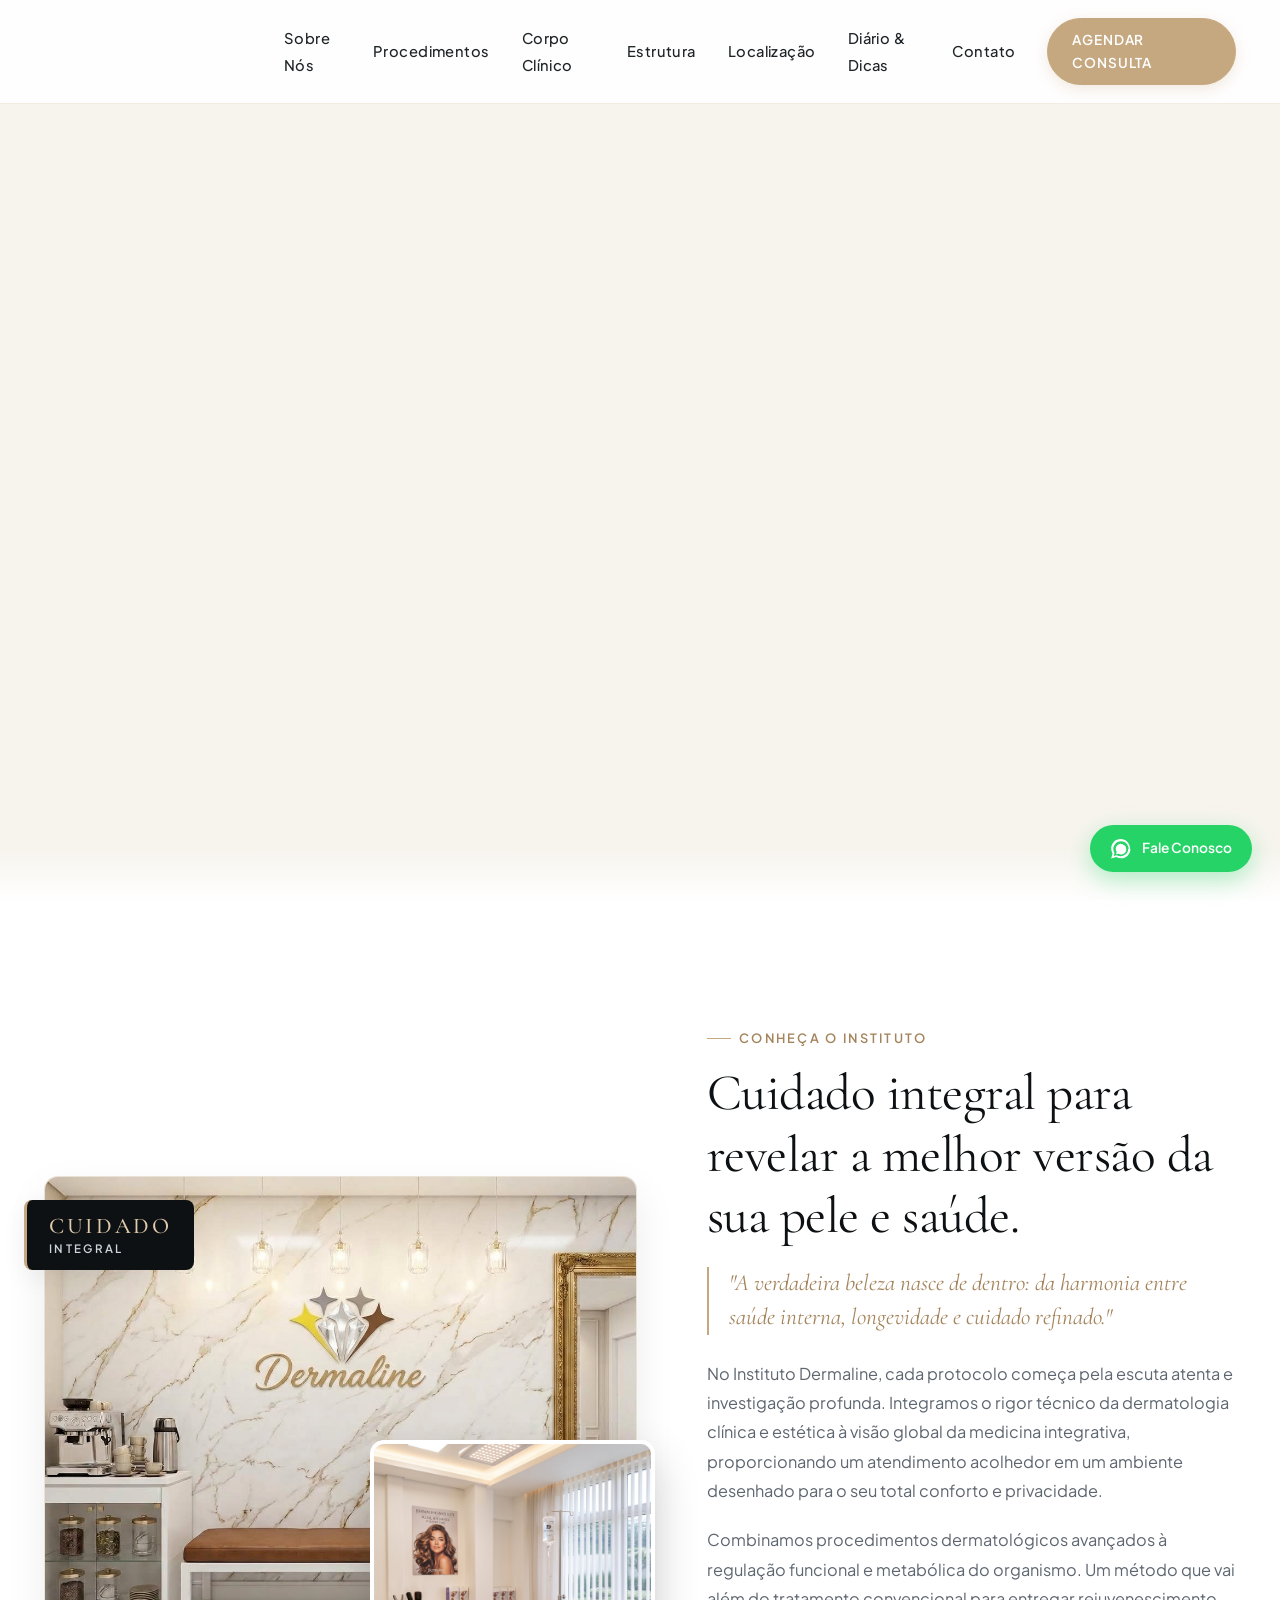
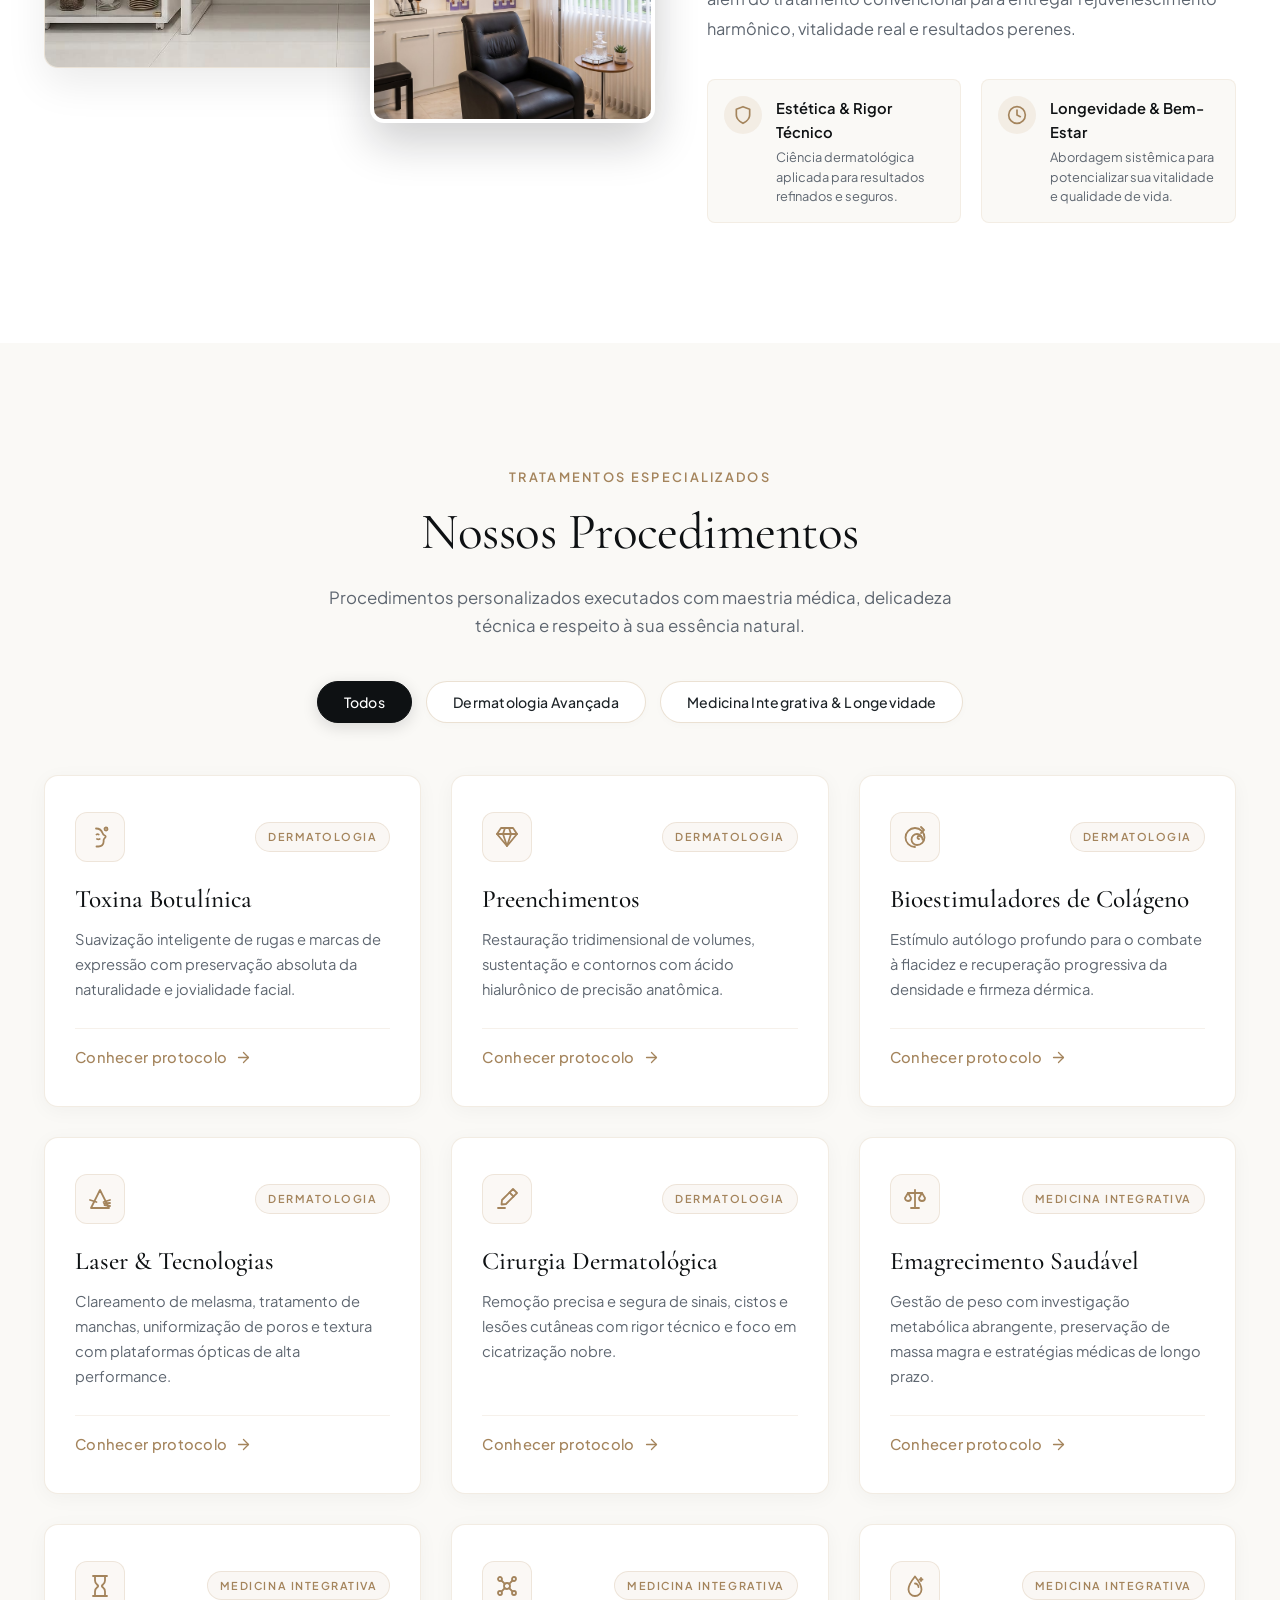
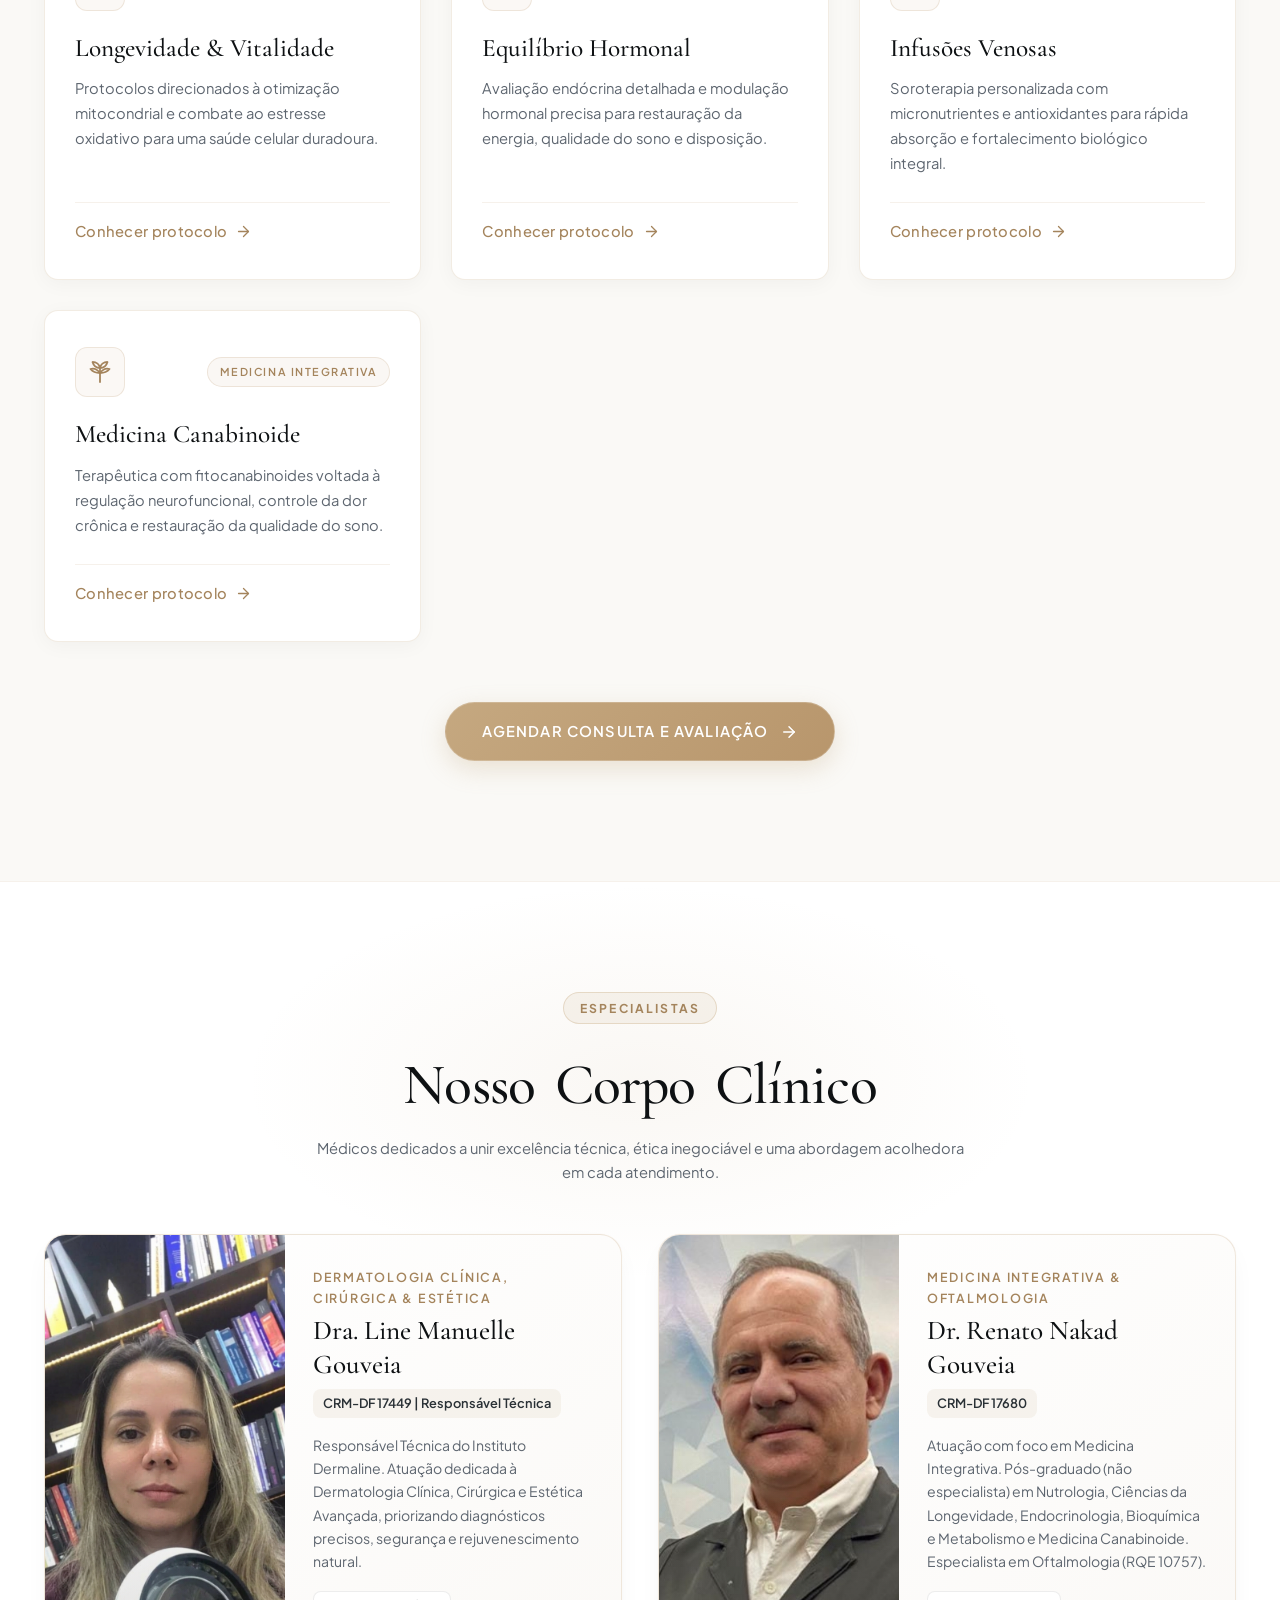
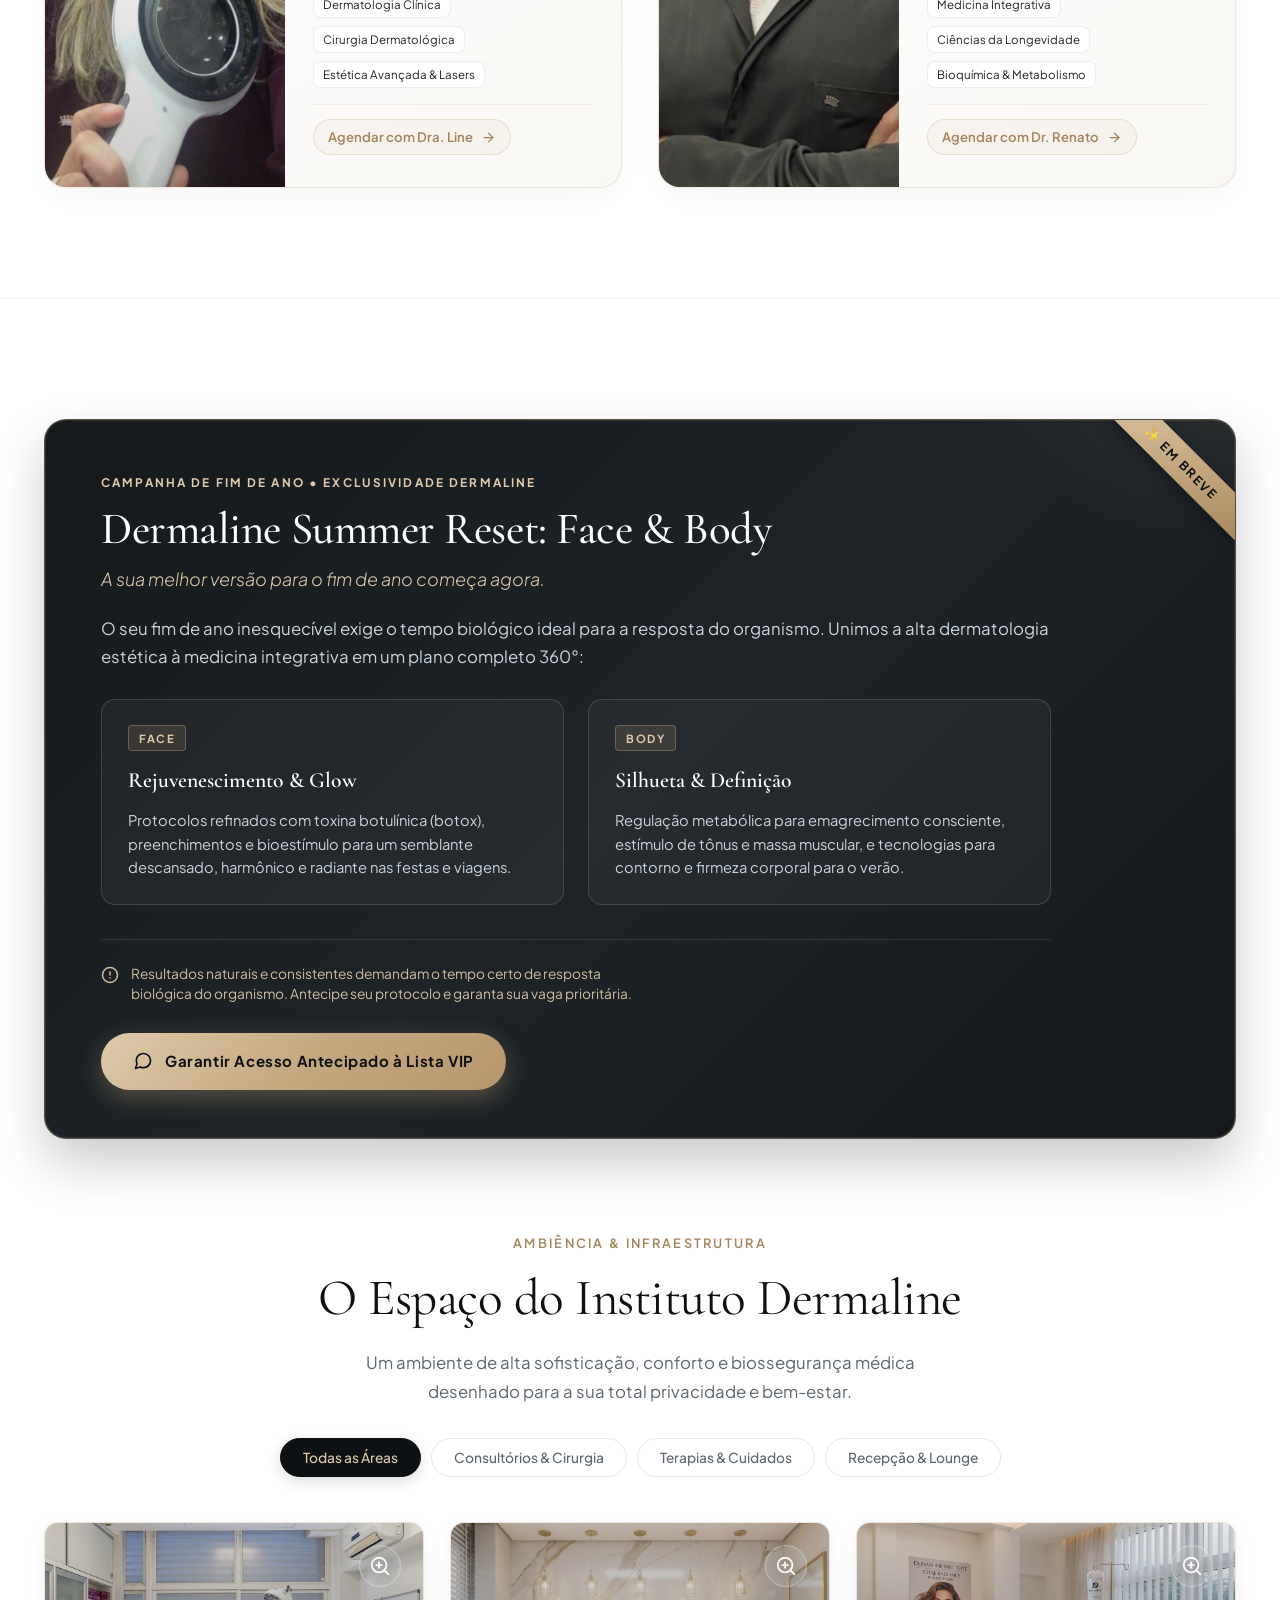
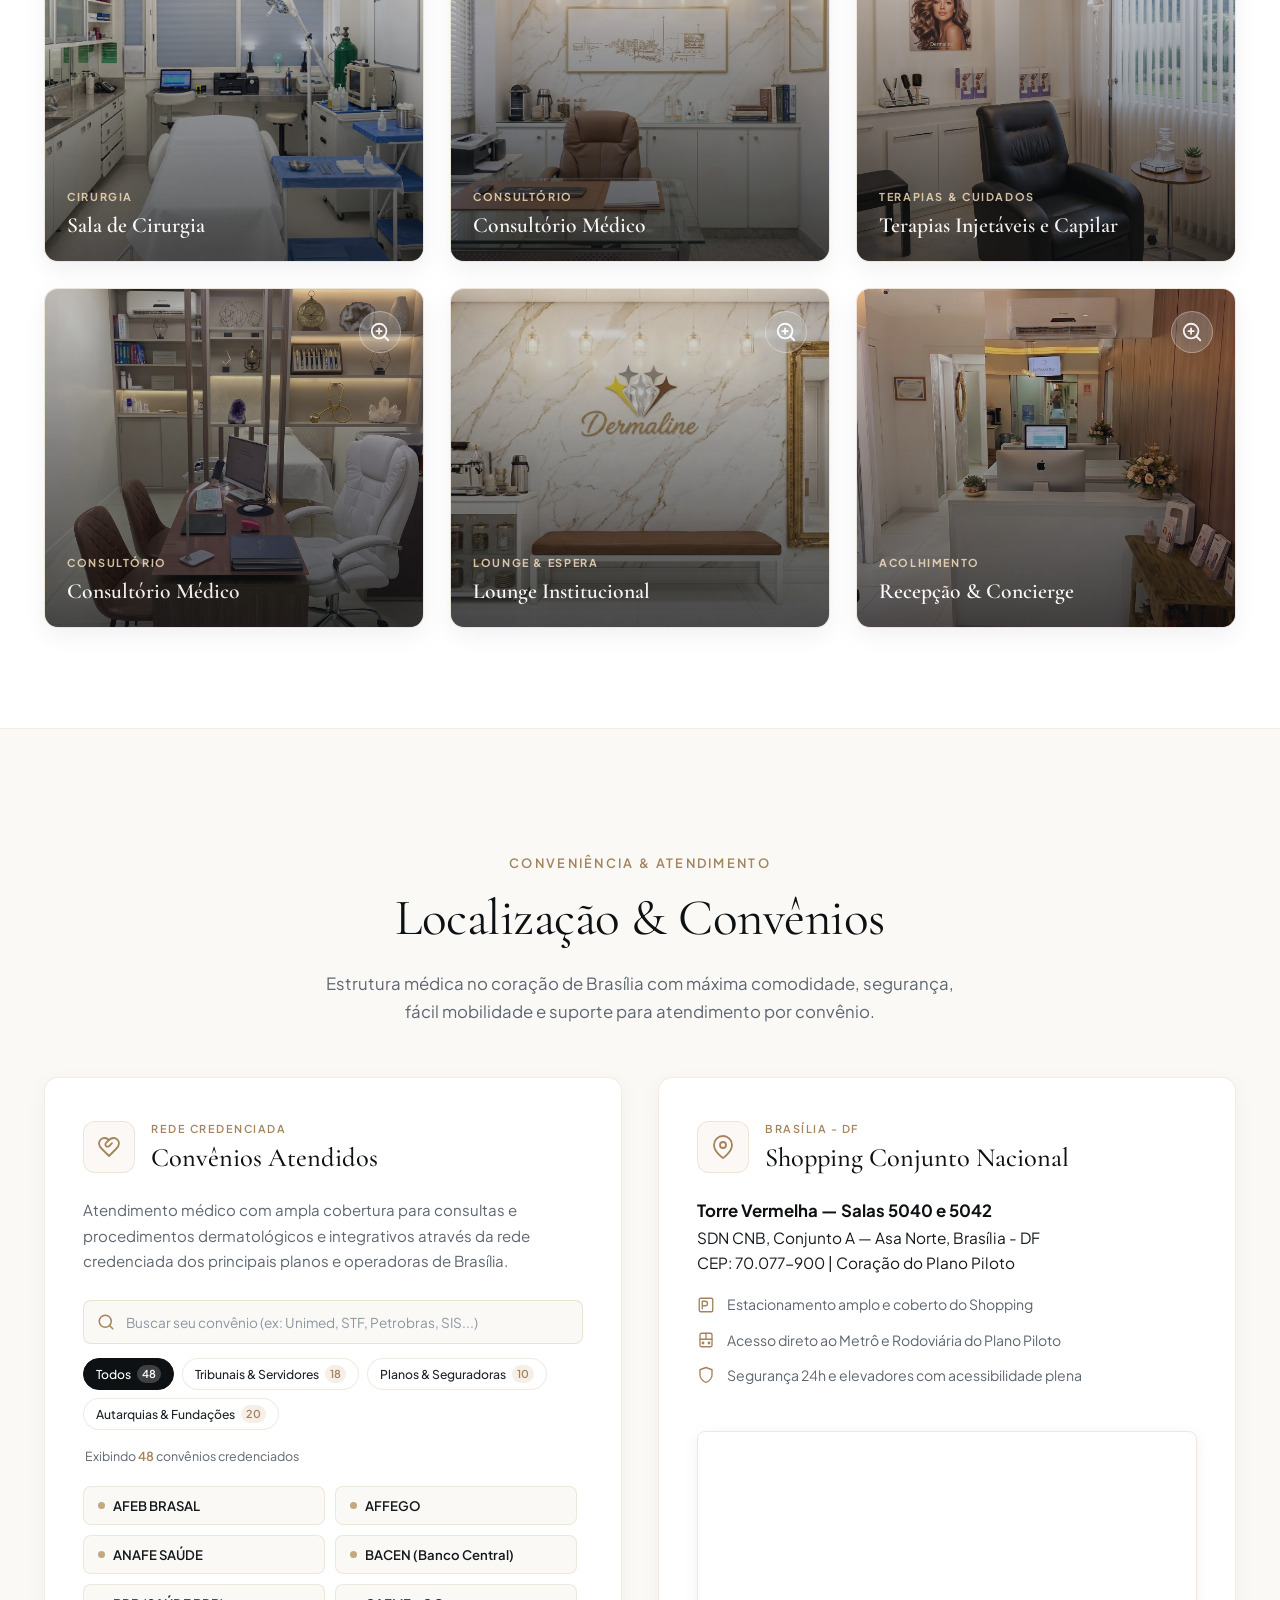
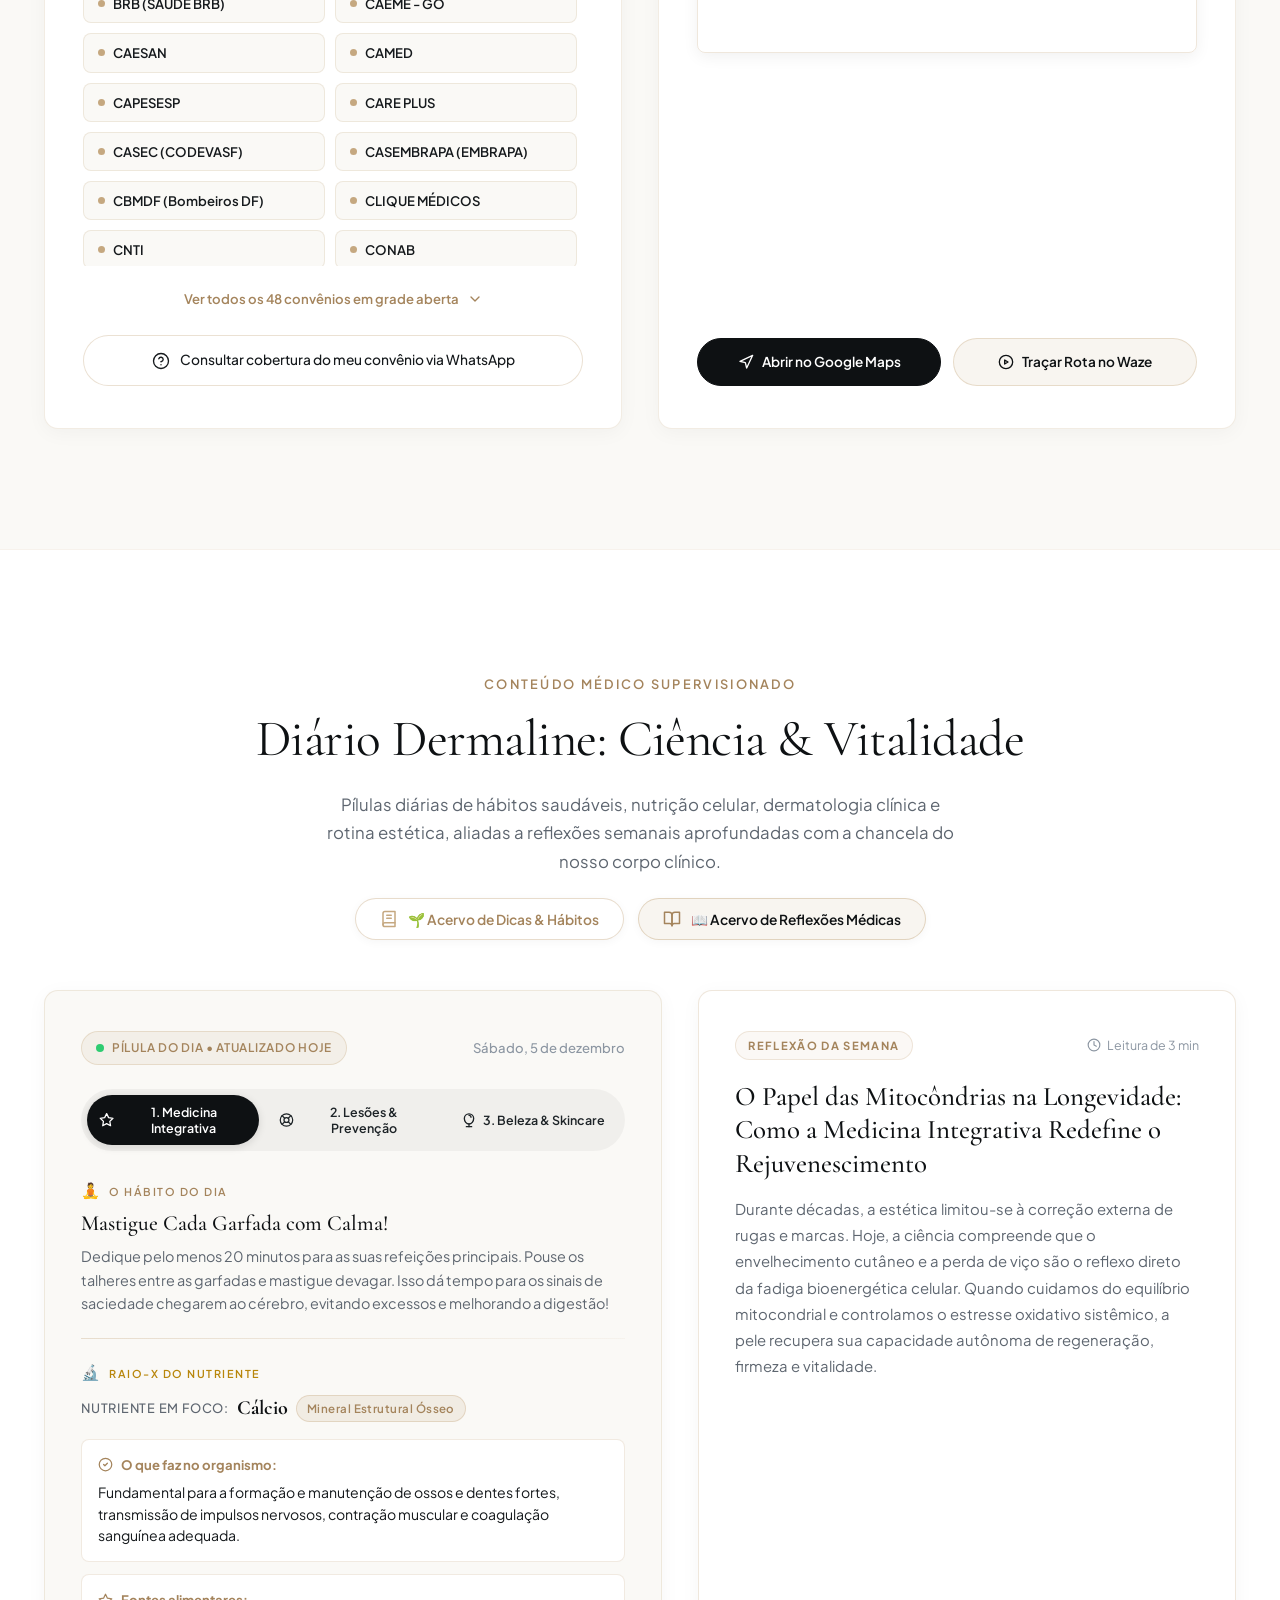
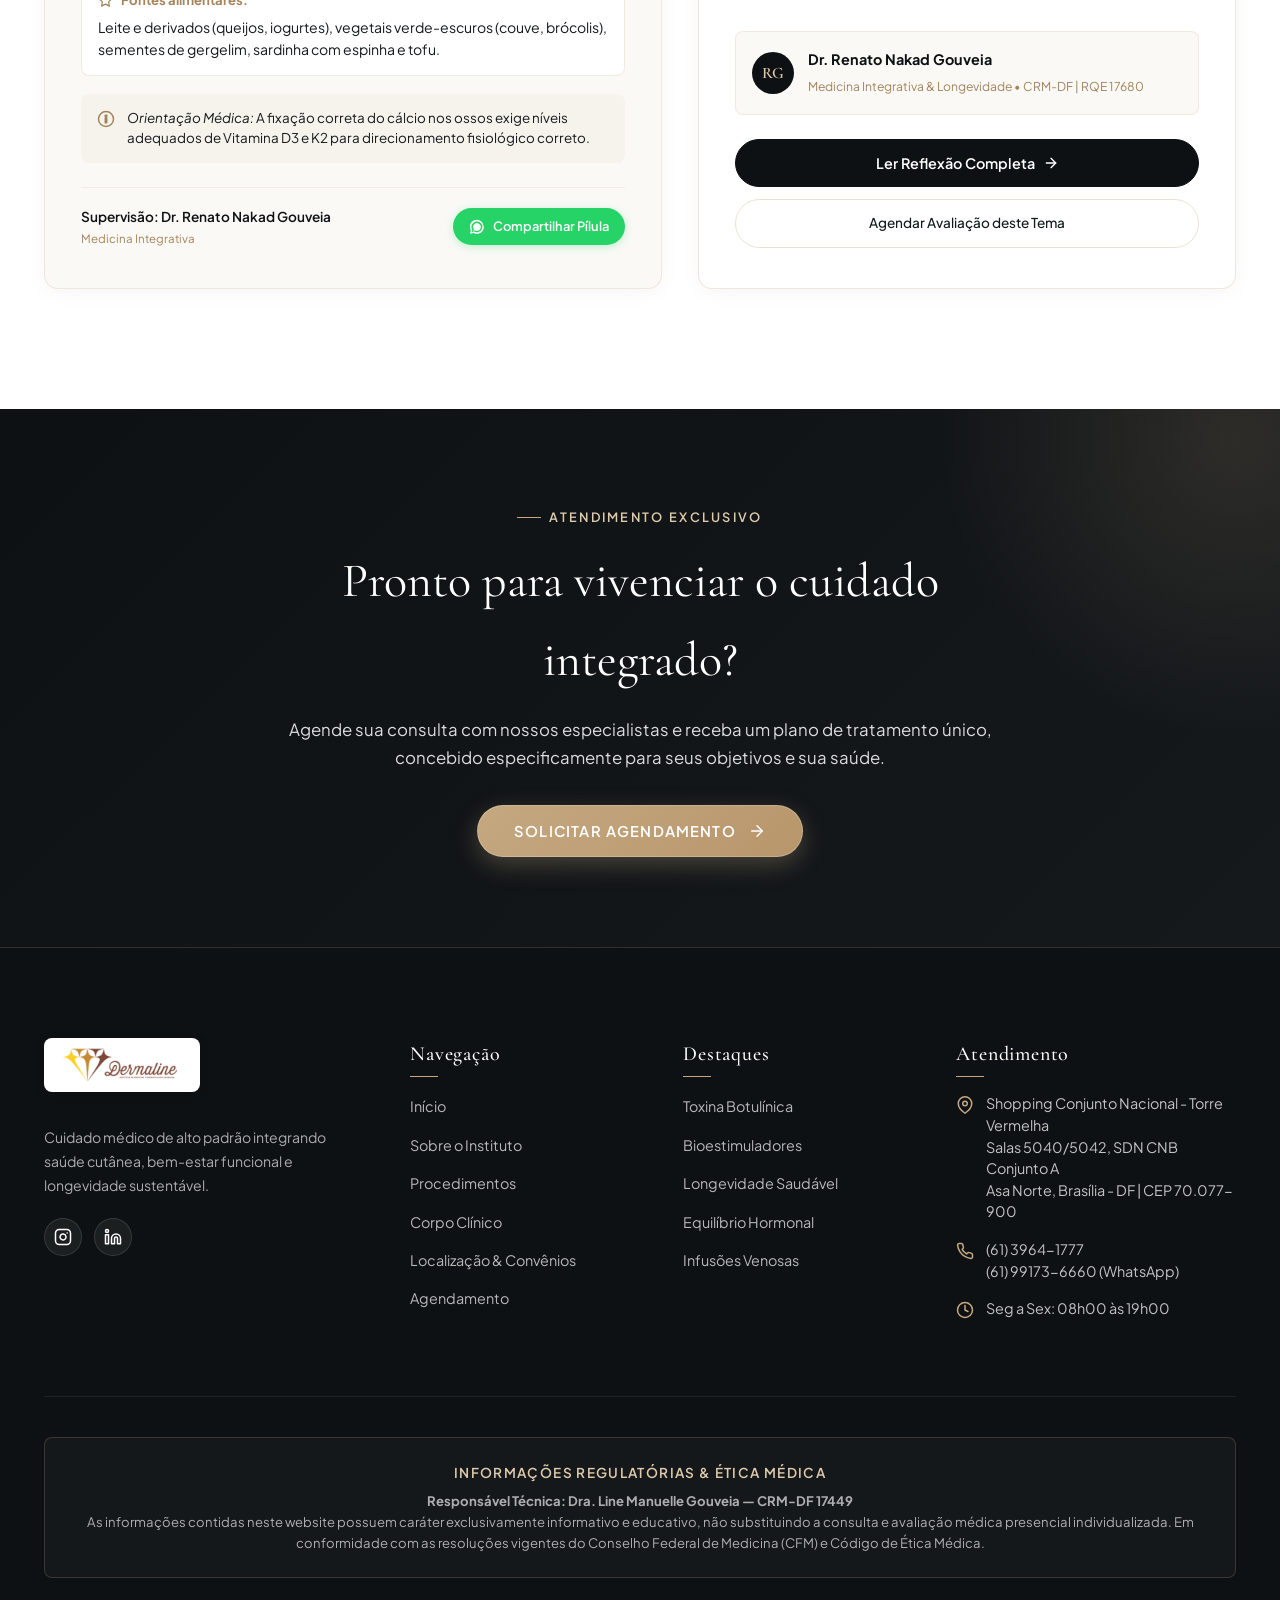
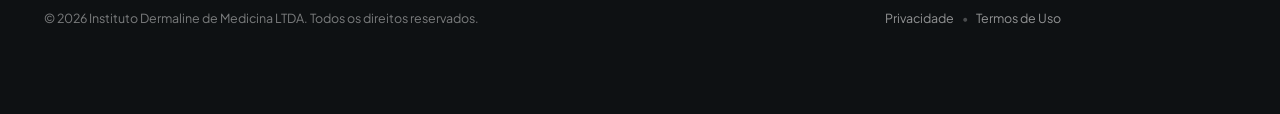
==== commit 261ac359: "Fnalizou o site e reestruturou o diretório" ====
--- a/index.html
+++ b/index.html
@@ -22,7 +22,7 @@
   <link href="https://fonts.googleapis.com/css2?family=Cormorant+Garamond:ital,wght@0,300;0,400;0,500;0,600;1,400&family=Plus+Jakarta+Sans:wght@300;400;500;600;700&display=swap" rel="stylesheet">
   
   <!-- CSS Styles (com versionamento para forçar atualização no navegador) -->
-  <link rel="stylesheet" href="styles.css?v=20260914_5">
+  <link rel="stylesheet" href="styles.css?v=20260926_5">
 </head>
 <body>
 
@@ -49,6 +49,7 @@
             <li><a href="#sobre" class="nav-link">Sobre Nós</a></li>
             <li><a href="#procedimentos" class="nav-link">Procedimentos</a></li>
             <li><a href="#corpo-clinico" class="nav-link">Corpo Clínico</a></li>
+            <li><a href="#estrutura" class="nav-link">Estrutura</a></li>
             <li><a href="#localizacao" class="nav-link">Localização</a></li>
             <li><a href="#diario" class="nav-link">Diário &amp; Dicas</a></li>
             <li><a href="#contato" class="nav-link">Contato</a></li>
@@ -79,6 +80,7 @@
       <li><a href="#sobre" class="mobile-nav-link">Sobre Nós</a></li>
       <li><a href="#procedimentos" class="mobile-nav-link">Procedimentos</a></li>
       <li><a href="#corpo-clinico" class="mobile-nav-link">Corpo Clínico</a></li>
+      <li><a href="#estrutura" class="mobile-nav-link">Estrutura &amp; Galeria</a></li>
       <li><a href="#localizacao" class="mobile-nav-link">Localização &amp; Convênios</a></li>
       <li><a href="#diario" class="mobile-nav-link">Diário &amp; Dicas</a></li>
       <li><a href="#contato" class="mobile-nav-link">Contato</a></li>
@@ -119,9 +121,14 @@
       <div class="container">
         <div class="about-grid">
           
-          <!-- Imagem da Recepção do Instituto Dermaline -->
-          <div class="about-image-wrapper">
-            <img src="assets/images/recepcao_balcao_amarelo.jpeg" alt="Recepção do Instituto Dermaline" class="about-featured-image" loading="lazy">
+          <!-- Composição Fotográfica do Instituto Dermaline -->
+          <div class="about-images-composition">
+            <div class="image-main-wrapper">
+              <img src="assets/images/sobre_recepcao.jpg" alt="Recepção e Lounge do Instituto Dermaline" loading="lazy">
+            </div>
+            <div class="image-secondary-wrapper">
+              <img src="assets/images/sobre_procedimentos.jpg" alt="Sala de Procedimentos e Terapias Integrativas Dermaline" loading="lazy">
+            </div>
             <div class="about-experience-badge">
               <div class="badge-title">CUIDADO</div>
               <div class="badge-subtitle">INTEGRAL</div>
@@ -566,7 +573,259 @@
     </section>
 
     <!-- =========================================================================
-         DOBRA 5: LOCALIZAÇÃO & CONVÊNIOS 🏛️📍
+         DOBRA 5: EXPERIÊNCIA, CAMPANHA & ESTRUTURA DERMALINE 🏛️✨
+         ========================================================================= -->
+    <section class="gallery-section" id="estrutura">
+      <div class="container">
+        
+        <!-- Bloco 1: Card de Campanha Sazonal (Dermaline Summer Reset) -->
+        <div class="campaign-banner-card">
+          <div class="campaign-ribbon">
+            <span>✨ EM BREVE</span>
+          </div>
+          
+          <div class="campaign-card-content">
+            <div class="campaign-header">
+              <span class="campaign-tag">CAMPANHA DE FIM DE ANO • EXCLUSIVIDADE DERMALINE</span>
+              <h2 class="campaign-title">Dermaline Summer Reset: Face &amp; Body</h2>
+              <p class="campaign-subtitle">A sua melhor versão para o fim de ano começa agora.</p>
+            </div>
+
+            <p class="campaign-lead">
+              O seu fim de ano inesquecível exige o tempo biológico ideal para a resposta do organismo. Unimos a alta dermatologia estética à medicina integrativa em um plano completo 360°:
+            </p>
+
+            <div class="campaign-pillars-grid">
+              <div class="campaign-pillar-item">
+                <div class="campaign-pillar-badge">FACE</div>
+                <h4 class="campaign-pillar-title">Rejuvenescimento &amp; Glow</h4>
+                <p class="campaign-pillar-text">
+                  Protocolos refinados com toxina botulínica (botox), preenchimentos e bioestímulo para um semblante descansado, harmônico e radiante nas festas e viagens.
+                </p>
+              </div>
+
+              <div class="campaign-pillar-item">
+                <div class="campaign-pillar-badge">BODY</div>
+                <h4 class="campaign-pillar-title">Silhueta &amp; Definição</h4>
+                <p class="campaign-pillar-text">
+                  Regulação metabólica para emagrecimento consciente, estímulo de tônus e massa muscular, e tecnologias para contorno e firmeza corporal para o verão.
+                </p>
+              </div>
+            </div>
+
+            <div class="campaign-footer-action">
+              <div class="campaign-note">
+                <svg width="18" height="18" viewBox="0 0 24 24" fill="none" stroke="currentColor" stroke-width="2" stroke-linecap="round" stroke-linejoin="round">
+                  <circle cx="12" cy="12" r="10"></circle>
+                  <line x1="12" y1="8" x2="12" y2="12"></line>
+                  <line x1="12" y1="16" x2="12.01" y2="16"></line>
+                </svg>
+                <span>Resultados naturais e consistentes demandam o tempo certo de resposta biológica do organismo. Antecipe seu protocolo e garanta sua vaga prioritária.</span>
+              </div>
+
+              <a href="https://wa.me/5561991736660?text=Ol%C3%A1!%20Vi%20no%20site%20o%20pr%C3%A9-lan%C3%A7amento%20do%20Dermaline%20Summer%20Reset%20(Face%20%26%20Body)%20e%20gostaria%20de%20entrar%20na%20Lista%20VIP." 
+                 target="_blank" 
+                 rel="noopener noreferrer" 
+                 class="campaign-vip-btn">
+                <svg width="20" height="20" viewBox="0 0 24 24" fill="none" stroke="currentColor" stroke-width="2" stroke-linecap="round" stroke-linejoin="round">
+                  <path d="M21 11.5a8.38 8.38 0 0 1-.9 3.8 8.5 8.5 0 0 1-7.6 4.7 8.38 8.38 0 0 1-3.8-.9L3 21l1.9-5.7a8.38 8.38 0 0 1-.9-3.8 8.5 8.5 0 0 1 4.7-7.6 8.38 8.38 0 0 1 3.8-.9h.5a8.48 8.48 0 0 1 8 8v.5z"></path>
+                </svg>
+                <span>Garantir Acesso Antecipado à Lista VIP</span>
+              </a>
+            </div>
+          </div>
+        </div>
+
+        <!-- Bloco 2: Galeria do Instituto Dermaline -->
+        <div class="gallery-header-block text-center">
+          <span class="section-tag">AMBIÊNCIA &amp; INFRAESTRUTURA</span>
+          <h2 class="section-title">O Espaço do Instituto Dermaline</h2>
+          <p class="section-subtitle">
+            Um ambiente de alta sofisticação, conforto e biossegurança médica desenhado para a sua total privacidade e bem-estar.
+          </p>
+
+          <!-- Filtros da Galeria -->
+          <div class="gallery-filter-tabs" role="tablist">
+            <button class="gallery-tab-btn active" data-filter="all" role="tab" aria-selected="true">Todas as Áreas</button>
+            <button class="gallery-tab-btn" data-filter="consultorios" role="tab" aria-selected="false">Consultórios &amp; Cirurgia</button>
+            <button class="gallery-tab-btn" data-filter="procedimentos" role="tab" aria-selected="false">Terapias &amp; Cuidados</button>
+            <button class="gallery-tab-btn" data-filter="lounge" role="tab" aria-selected="false">Recepção &amp; Lounge</button>
+          </div>
+        </div>
+
+        <!-- Grade da Galeria (6 Fotos Otimizadas) -->
+        <div class="gallery-grid" id="galleryGrid">
+          
+          <!-- Foto 1: Sala de Cirurgia -->
+          <div class="gallery-item" data-category="consultorios" data-index="0" data-src="assets/images/galeria_centro_cirurgico.jpg" data-title="Sala de Cirurgia" data-desc="Ambiente estéril com rigor cirúrgico, foco cirúrgico e tecnologia de ponta para a máxima segurança em procedimentos avançados.">
+            <div class="gallery-img-card">
+              <img src="assets/images/galeria_centro_cirurgico.jpg" alt="Sala de Cirurgia do Instituto Dermaline" loading="lazy">
+              <div class="gallery-overlay">
+                <div class="gallery-zoom-icon">
+                  <svg width="22" height="22" viewBox="0 0 24 24" fill="none" stroke="currentColor" stroke-width="2" stroke-linecap="round" stroke-linejoin="round">
+                    <circle cx="11" cy="11" r="8"></circle>
+                    <line x1="21" y1="21" x2="16.65" y2="16.65"></line>
+                    <line x1="11" y1="8" x2="11" y2="14"></line>
+                    <line x1="8" y1="11" x2="14" y2="11"></line>
+                  </svg>
+                </div>
+                <div class="gallery-caption-meta">
+                  <span class="gallery-pill-tag">CIRURGIA</span>
+                  <h4 class="gallery-item-title">Sala de Cirurgia</h4>
+                </div>
+              </div>
+            </div>
+          </div>
+
+          <!-- Foto 2: Consultório Médico -->
+          <div class="gallery-item" data-category="consultorios" data-index="1" data-src="assets/images/galeria_consultorio_medico.jpg" data-title="Consultório Médico" data-desc="Espaço de escuta atenta e investigação diagnóstica com acabamento refinado e máximo conforto.">
+            <div class="gallery-img-card">
+              <img src="assets/images/galeria_consultorio_medico.jpg" alt="Consultório Médico do Instituto Dermaline" loading="lazy">
+              <div class="gallery-overlay">
+                <div class="gallery-zoom-icon">
+                  <svg width="22" height="22" viewBox="0 0 24 24" fill="none" stroke="currentColor" stroke-width="2" stroke-linecap="round" stroke-linejoin="round">
+                    <circle cx="11" cy="11" r="8"></circle>
+                    <line x1="21" y1="21" x2="16.65" y2="16.65"></line>
+                    <line x1="11" y1="8" x2="11" y2="14"></line>
+                    <line x1="8" y1="11" x2="14" y2="11"></line>
+                  </svg>
+                </div>
+                <div class="gallery-caption-meta">
+                  <span class="gallery-pill-tag">CONSULTÓRIO</span>
+                  <h4 class="gallery-item-title">Consultório Médico</h4>
+                </div>
+              </div>
+            </div>
+          </div>
+
+          <!-- Foto 3: Terapias Injetáveis e Capilar -->
+          <div class="gallery-item" data-category="procedimentos" data-index="2" data-src="assets/images/sobre_procedimentos.jpg" data-title="Terapias Injetáveis e Capilar" data-desc="Ambiente acolhedor com luz natural e poltrona reclinável para infusões metabólicas, terapias capilares e procedimentos injetáveis.">
+            <div class="gallery-img-card">
+              <img src="assets/images/sobre_procedimentos.jpg" alt="Terapias Injetáveis e Capilar do Instituto Dermaline" loading="lazy">
+              <div class="gallery-overlay">
+                <div class="gallery-zoom-icon">
+                  <svg width="22" height="22" viewBox="0 0 24 24" fill="none" stroke="currentColor" stroke-width="2" stroke-linecap="round" stroke-linejoin="round">
+                    <circle cx="11" cy="11" r="8"></circle>
+                    <line x1="21" y1="21" x2="16.65" y2="16.65"></line>
+                    <line x1="11" y1="8" x2="11" y2="14"></line>
+                    <line x1="8" y1="11" x2="14" y2="11"></line>
+                  </svg>
+                </div>
+                <div class="gallery-caption-meta">
+                  <span class="gallery-pill-tag">TERAPIAS &amp; CUIDADOS</span>
+                  <h4 class="gallery-item-title">Terapias Injetáveis e Capilar</h4>
+                </div>
+              </div>
+            </div>
+          </div>
+
+          <!-- Foto 4: Consultório Médico (Segundo Consultório) -->
+          <div class="gallery-item" data-category="consultorios" data-index="3" data-src="assets/images/galeria_consultorio_2.jpg" data-title="Consultório Médico" data-desc="Ambiente exclusivo com design contemporâneo, maca clínica integrada e privacidade para consultas especializadas.">
+            <div class="gallery-img-card">
+              <img src="assets/images/galeria_consultorio_2.jpg" alt="Consultório Médico do Instituto Dermaline" loading="lazy">
+              <div class="gallery-overlay">
+                <div class="gallery-zoom-icon">
+                  <svg width="22" height="22" viewBox="0 0 24 24" fill="none" stroke="currentColor" stroke-width="2" stroke-linecap="round" stroke-linejoin="round">
+                    <circle cx="11" cy="11" r="8"></circle>
+                    <line x1="21" y1="21" x2="16.65" y2="16.65"></line>
+                    <line x1="11" y1="8" x2="11" y2="14"></line>
+                    <line x1="8" y1="11" x2="14" y2="11"></line>
+                  </svg>
+                </div>
+                <div class="gallery-caption-meta">
+                  <span class="gallery-pill-tag">CONSULTÓRIO</span>
+                  <h4 class="gallery-item-title">Consultório Médico</h4>
+                </div>
+              </div>
+            </div>
+          </div>
+
+          <!-- Foto 5: Lounge de Espera & Parede de Mármore -->
+          <div class="gallery-item" data-category="lounge" data-index="4" data-src="assets/images/sobre_recepcao.jpg" data-title="Lounge de Espera &amp; Detalhes" data-desc="Recepção acolhedora com painel em mármore dourado, estação de café e atmosfera de total bem-estar.">
+            <div class="gallery-img-card">
+              <img src="assets/images/sobre_recepcao.jpg" alt="Lounge de Espera com Parede de Mármore do Instituto Dermaline" loading="lazy">
+              <div class="gallery-overlay">
+                <div class="gallery-zoom-icon">
+                  <svg width="22" height="22" viewBox="0 0 24 24" fill="none" stroke="currentColor" stroke-width="2" stroke-linecap="round" stroke-linejoin="round">
+                    <circle cx="11" cy="11" r="8"></circle>
+                    <line x1="21" y1="21" x2="16.65" y2="16.65"></line>
+                    <line x1="11" y1="8" x2="11" y2="14"></line>
+                    <line x1="8" y1="11" x2="14" y2="11"></line>
+                  </svg>
+                </div>
+                <div class="gallery-caption-meta">
+                  <span class="gallery-pill-tag">LOUNGE &amp; ESPERA</span>
+                  <h4 class="gallery-item-title">Lounge Institucional</h4>
+                </div>
+              </div>
+            </div>
+          </div>
+
+          <!-- Foto 6: Recepção Principal & Concierge -->
+          <div class="gallery-item" data-category="lounge" data-index="5" data-src="assets/images/galeria_recepcao_atendimento.jpg" data-title="Recepção Principal &amp; Concierge" data-desc="Atendimento humanizado e exclusivo desde o primeiro instante da sua chegada ao Instituto.">
+            <div class="gallery-img-card">
+              <img src="assets/images/galeria_recepcao_atendimento.jpg" alt="Balcão de Recepção e Concierge do Instituto Dermaline" loading="lazy">
+              <div class="gallery-overlay">
+                <div class="gallery-zoom-icon">
+                  <svg width="22" height="22" viewBox="0 0 24 24" fill="none" stroke="currentColor" stroke-width="2" stroke-linecap="round" stroke-linejoin="round">
+                    <circle cx="11" cy="11" r="8"></circle>
+                    <line x1="21" y1="21" x2="16.65" y2="16.65"></line>
+                    <line x1="11" y1="8" x2="11" y2="14"></line>
+                    <line x1="8" y1="11" x2="14" y2="11"></line>
+                  </svg>
+                </div>
+                <div class="gallery-caption-meta">
+                  <span class="gallery-pill-tag">ACOLHIMENTO</span>
+                  <h4 class="gallery-item-title">Recepção &amp; Concierge</h4>
+                </div>
+              </div>
+            </div>
+          </div>
+
+        </div>
+
+      </div>
+    </section>
+
+    <!-- Modal Lightbox da Galeria (Visualizador Fullscreen) -->
+    <div class="gallery-lightbox-modal" id="galleryLightbox" aria-hidden="true" role="dialog" aria-label="Visualizador de Fotos da Clínica">
+      <div class="gallery-lightbox-backdrop" id="galleryLightboxBackdrop"></div>
+      
+      <div class="gallery-lightbox-container">
+        <button class="gallery-lightbox-close" id="galleryLightboxClose" aria-label="Fechar galeria">
+          <svg width="24" height="24" viewBox="0 0 24 24" fill="none" stroke="currentColor" stroke-width="2" stroke-linecap="round" stroke-linejoin="round">
+            <line x1="18" y1="6" x2="6" y2="18"></line>
+            <line x1="6" y1="6" x2="18" y2="18"></line>
+          </svg>
+        </button>
+
+        <button class="gallery-lightbox-nav prev" id="galleryLightboxPrev" aria-label="Foto anterior">
+          <svg width="24" height="24" viewBox="0 0 24 24" fill="none" stroke="currentColor" stroke-width="2" stroke-linecap="round" stroke-linejoin="round">
+            <polyline points="15 18 9 12 15 6"></polyline>
+          </svg>
+        </button>
+
+        <button class="gallery-lightbox-nav next" id="galleryLightboxNext" aria-label="Próxima foto">
+          <svg width="24" height="24" viewBox="0 0 24 24" fill="none" stroke="currentColor" stroke-width="2" stroke-linecap="round" stroke-linejoin="round">
+            <polyline points="9 18 15 12 9 6"></polyline>
+          </svg>
+        </button>
+
+        <div class="gallery-lightbox-content">
+          <div class="gallery-lightbox-image-box">
+            <img id="galleryLightboxImg" src="" alt="Imagem ampliada">
+          </div>
+          <div class="gallery-lightbox-caption">
+            <div class="gallery-lightbox-counter" id="galleryLightboxCounter">1 / 5</div>
+            <h3 class="gallery-lightbox-title" id="galleryLightboxTitle">Título</h3>
+            <p class="gallery-lightbox-desc" id="galleryLightboxDesc">Descrição</p>
+          </div>
+        </div>
+      </div>
+    </div>
+
+    <!-- =========================================================================
+         DOBRA 6: LOCALIZAÇÃO & CONVÊNIOS 🏛️📍
          ========================================================================= -->
     <section class="location-section" id="localizacao">
       <div class="container">
@@ -1674,6 +1933,6 @@
 
   <!-- JavaScript (Dados Locais + Lógica) -->
   <script src="conteudo_diario_data.js"></script>
-  <script src="script.js?v=20260914_5"></script>
+  <script src="script.js?v=20260926_5"></script>
 </body>
 </html>
--- a/styles.css
+++ b/styles.css
@@ -450,36 +450,49 @@
   border-radius: var(--radius-md);
   overflow: hidden;
   box-shadow: var(--shadow-lg);
-  border: 1px solid rgba(197, 168, 128, 0.18);
+  border: 1px solid rgba(197, 168, 128, 0.22);
   position: relative;
+  background-color: var(--color-bg-pearl);
 }
 
 .image-main-wrapper img {
   width: 100%;
-  height: 480px;
+  height: 490px;
   object-fit: cover;
+  object-position: center 35%;
+  display: block;
   transition: transform 0.6s ease;
 }
 
 .image-main-wrapper:hover img {
-  transform: scale(1.02);
+  transform: scale(1.025);
 }
 
 .image-secondary-wrapper {
   position: absolute;
-  bottom: -35px;
-  right: -25px;
-  width: 58%;
+  bottom: -55px;
+  right: -18px;
+  width: 48%;
   border-radius: var(--radius-md);
   overflow: hidden;
-  box-shadow: 0 20px 40px rgba(0, 0, 0, 0.14);
+  box-shadow: 0 20px 45px rgba(14, 17, 19, 0.20);
   border: 4px solid #FFFFFF;
+  background-color: var(--color-bg-pearl);
+  transition: transform 0.4s ease, box-shadow 0.4s ease;
+  z-index: 2;
+}
+
+.image-secondary-wrapper:hover {
+  transform: translateY(-4px) scale(1.02);
+  box-shadow: 0 26px 52px rgba(14, 17, 19, 0.26);
 }
 
 .image-secondary-wrapper img {
   width: 100%;
-  height: 280px;
+  height: 275px;
   object-fit: cover;
+  object-position: center 25%;
+  display: block;
 }
 
 .about-experience-badge {
@@ -1147,7 +1160,512 @@
 }
 
 /* ==========================================================================
-   DOBRA 5: LOCALIZAÇÃO & CONVÊNIOS 🏛️📍
+   DOBRA 5: EXPERIÊNCIA, CAMPANHA & ESTRUTURA DERMALINE 🏛️✨
+   ========================================================================== */
+.gallery-section {
+  padding: 120px 0 100px 0;
+  background-color: var(--color-surface-white);
+  position: relative;
+  border-top: 1px solid rgba(197, 168, 128, 0.15);
+}
+
+/* --- Card de Campanha Sazonal (Dermaline Summer Reset) --- */
+.campaign-banner-card {
+  position: relative;
+  background: linear-gradient(135deg, #15191C 0%, #1D2327 50%, #15191C 100%);
+  border: 1px solid rgba(197, 168, 128, 0.35);
+  border-radius: var(--radius-lg);
+  padding: 48px 56px;
+  color: var(--color-surface-white);
+  box-shadow: 0 24px 50px rgba(14, 17, 19, 0.22), 0 0 0 1px rgba(197, 168, 128, 0.15) inset;
+  margin-bottom: 90px;
+  overflow: hidden;
+}
+
+.campaign-banner-card::before {
+  content: '';
+  position: absolute;
+  top: -50%;
+  right: -20%;
+  width: 500px;
+  height: 500px;
+  background: radial-gradient(circle, rgba(197, 168, 128, 0.12) 0%, transparent 70%);
+  pointer-events: none;
+}
+
+/* Tarja Diagonal / Selo de Pré-Lançamento */
+.campaign-ribbon {
+  position: absolute;
+  top: 26px;
+  right: -55px;
+  transform: rotate(45deg);
+  background: linear-gradient(135deg, #DFCAAB, #C5A880, #A4845C);
+  color: #0E1113;
+  padding: 7px 60px;
+  font-family: var(--font-sans);
+  font-size: 0.76rem;
+  font-weight: 700;
+  letter-spacing: 0.18em;
+  text-transform: uppercase;
+  box-shadow: 0 4px 15px rgba(0, 0, 0, 0.35);
+  z-index: 3;
+}
+
+.campaign-card-content {
+  position: relative;
+  z-index: 2;
+  max-width: 950px;
+}
+
+.campaign-header {
+  margin-bottom: 22px;
+}
+
+.campaign-tag {
+  display: inline-block;
+  font-size: 0.74rem;
+  font-weight: 700;
+  letter-spacing: 0.18em;
+  color: var(--color-gold-light);
+  text-transform: uppercase;
+  margin-bottom: 12px;
+}
+
+.campaign-title {
+  font-family: var(--font-serif);
+  font-size: 2.8rem;
+  font-weight: 500;
+  line-height: 1.15;
+  color: #FFFFFF;
+  margin: 0 0 8px 0;
+  letter-spacing: -0.01em;
+}
+
+.campaign-subtitle {
+  font-size: 1.12rem;
+  font-weight: 300;
+  color: var(--color-gold-light);
+  margin: 0;
+  font-style: italic;
+}
+
+.campaign-lead {
+  font-size: 1.05rem;
+  line-height: 1.65;
+  color: var(--color-text-inverse-muted);
+  margin-bottom: 28px;
+}
+
+/* Grade dos Pilares (Face & Body) */
+.campaign-pillars-grid {
+  display: grid;
+  grid-template-columns: repeat(2, 1fr);
+  gap: 24px;
+  margin-bottom: 34px;
+}
+
+.campaign-pillar-item {
+  background: rgba(255, 255, 255, 0.04);
+  border: 1px solid rgba(197, 168, 128, 0.22);
+  border-radius: var(--radius-md);
+  padding: 24px 26px;
+  transition: transform 0.3s ease, border-color 0.3s ease;
+}
+
+.campaign-pillar-item:hover {
+  transform: translateY(-3px);
+  border-color: rgba(197, 168, 128, 0.45);
+  background: rgba(255, 255, 255, 0.06);
+}
+
+.campaign-pillar-badge {
+  display: inline-block;
+  background: rgba(197, 168, 128, 0.15);
+  color: var(--color-gold-light);
+  border: 1px solid rgba(197, 168, 128, 0.35);
+  border-radius: 4px;
+  font-size: 0.70rem;
+  font-weight: 700;
+  letter-spacing: 0.14em;
+  padding: 3px 10px;
+  margin-bottom: 12px;
+}
+
+.campaign-pillar-title {
+  font-family: var(--font-serif);
+  font-size: 1.35rem;
+  font-weight: 600;
+  color: #FFFFFF;
+  margin: 0 0 10px 0;
+}
+
+.campaign-pillar-text {
+  font-size: 0.92rem;
+  line-height: 1.6;
+  color: var(--color-text-inverse-muted);
+  margin: 0;
+}
+
+/* Rodapé do Card com Aviso & Botão VIP */
+.campaign-footer-action {
+  display: flex;
+  align-items: center;
+  justify-content: space-between;
+  gap: 28px;
+  padding-top: 24px;
+  border-top: 1px solid rgba(255, 255, 255, 0.10);
+  flex-wrap: wrap;
+}
+
+.campaign-note {
+  display: flex;
+  align-items: flex-start;
+  gap: 12px;
+  max-width: 540px;
+  font-size: 0.86rem;
+  line-height: 1.5;
+  color: var(--color-gold-light);
+  opacity: 0.92;
+}
+
+.campaign-note svg {
+  flex-shrink: 0;
+  margin-top: 2px;
+  color: var(--color-gold-light);
+}
+
+.campaign-vip-btn {
+  display: inline-flex;
+  align-items: center;
+  gap: 12px;
+  background: linear-gradient(135deg, #DFCAAB 0%, #C5A880 50%, #B8966C 100%);
+  color: #0E1113;
+  padding: 16px 32px;
+  border-radius: var(--radius-pill);
+  font-family: var(--font-sans);
+  font-size: 0.94rem;
+  font-weight: 700;
+  letter-spacing: 0.04em;
+  text-decoration: none;
+  box-shadow: 0 8px 24px rgba(197, 168, 128, 0.35);
+  transition: transform 0.3s ease, box-shadow 0.3s ease;
+  white-space: nowrap;
+}
+
+.campaign-vip-btn:hover {
+  transform: translateY(-2px);
+  box-shadow: 0 12px 30px rgba(197, 168, 128, 0.50);
+  color: #0E1113;
+}
+
+/* --- Galeria do Espaço Dermaline --- */
+.gallery-header-block {
+  margin-bottom: 45px;
+}
+
+.gallery-filter-tabs {
+  display: flex;
+  justify-content: center;
+  align-items: center;
+  gap: 10px;
+  margin-top: 32px;
+  flex-wrap: wrap;
+}
+
+.gallery-tab-btn {
+  background: transparent;
+  border: 1px solid rgba(197, 168, 128, 0.28);
+  color: var(--color-text-muted);
+  padding: 10px 22px;
+  border-radius: var(--radius-pill);
+  font-family: var(--font-sans);
+  font-size: 0.86rem;
+  font-weight: 500;
+  cursor: pointer;
+  transition: all 0.25s ease;
+}
+
+.gallery-tab-btn:hover {
+  border-color: var(--color-gold-primary);
+  color: var(--color-text-main);
+  background: rgba(197, 168, 128, 0.08);
+}
+
+.gallery-tab-btn.active {
+  background: var(--color-charcoal-900);
+  color: var(--color-gold-light);
+  border-color: var(--color-charcoal-900);
+  box-shadow: 0 4px 14px rgba(14, 17, 19, 0.15);
+}
+
+/* Grade da Galeria (5 Fotos) */
+.gallery-grid {
+  display: grid;
+  grid-template-columns: repeat(3, 1fr);
+  gap: 26px;
+}
+
+.gallery-item {
+  transition: opacity 0.4s ease, transform 0.4s ease;
+}
+
+.gallery-item.hidden-item {
+  display: none !important;
+}
+
+.gallery-img-card {
+  position: relative;
+  border-radius: var(--radius-md);
+  overflow: hidden;
+  box-shadow: var(--shadow-md);
+  border: 1px solid rgba(197, 168, 128, 0.18);
+  cursor: pointer;
+  height: 340px;
+  background-color: var(--color-bg-pearl);
+}
+
+.gallery-img-card img {
+  width: 100%;
+  height: 100%;
+  object-fit: cover;
+  object-position: center;
+  display: block;
+  transition: transform 0.6s cubic-bezier(0.16, 1, 0.3, 1);
+}
+
+.gallery-overlay {
+  position: absolute;
+  inset: 0;
+  background: linear-gradient(180deg, rgba(14, 17, 19, 0.10) 0%, rgba(14, 17, 19, 0.78) 100%);
+  display: flex;
+  flex-direction: column;
+  justify-content: space-between;
+  padding: 22px;
+  opacity: 0.92;
+  transition: opacity 0.35s ease, background 0.35s ease;
+}
+
+.gallery-img-card:hover img {
+  transform: scale(1.05);
+}
+
+.gallery-img-card:hover .gallery-overlay {
+  opacity: 1;
+  background: linear-gradient(180deg, rgba(14, 17, 19, 0.20) 0%, rgba(14, 17, 19, 0.88) 100%);
+}
+
+.gallery-zoom-icon {
+  align-self: flex-end;
+  width: 42px;
+  height: 42px;
+  border-radius: 50%;
+  background: rgba(255, 255, 255, 0.22);
+  backdrop-filter: blur(8px);
+  -webkit-backdrop-filter: blur(8px);
+  border: 1px solid rgba(255, 255, 255, 0.35);
+  display: flex;
+  align-items: center;
+  justify-content: center;
+  color: #FFFFFF;
+  transition: transform 0.3s ease, background 0.3s ease;
+}
+
+.gallery-img-card:hover .gallery-zoom-icon {
+  transform: scale(1.12);
+  background: var(--color-gold-primary);
+  color: #0E1113;
+}
+
+.gallery-caption-meta {
+  transform: translateY(0);
+  transition: transform 0.35s ease;
+}
+
+.gallery-pill-tag {
+  display: inline-block;
+  font-size: 0.68rem;
+  font-weight: 700;
+  letter-spacing: 0.15em;
+  color: var(--color-gold-light);
+  text-transform: uppercase;
+  margin-bottom: 6px;
+}
+
+.gallery-item-title {
+  font-family: var(--font-serif);
+  font-size: 1.35rem;
+  font-weight: 600;
+  color: #FFFFFF;
+  margin: 0;
+  line-height: 1.25;
+}
+
+/* Layout da Grade da Galeria (6 Fotos Harmoniosas em 3x2) */
+@media (min-width: 1025px) {
+  .gallery-grid {
+    grid-template-columns: repeat(3, 1fr);
+    gap: 26px;
+  }
+}
+
+@media (max-width: 1024px) and (min-width: 769px) {
+  .gallery-grid {
+    grid-template-columns: repeat(2, 1fr);
+    gap: 22px;
+  }
+}
+
+/* --- Modal Lightbox Fullscreen --- */
+.gallery-lightbox-modal {
+  position: fixed;
+  inset: 0;
+  z-index: 99999;
+  display: flex;
+  align-items: center;
+  justify-content: center;
+  opacity: 0;
+  pointer-events: none;
+  transition: opacity 0.35s ease;
+}
+
+.gallery-lightbox-modal.active {
+  opacity: 1;
+  pointer-events: auto;
+}
+
+.gallery-lightbox-backdrop {
+  position: absolute;
+  inset: 0;
+  background-color: rgba(14, 17, 19, 0.94);
+  backdrop-filter: blur(14px);
+  -webkit-backdrop-filter: blur(14px);
+}
+
+.gallery-lightbox-container {
+  position: relative;
+  z-index: 2;
+  max-width: 1100px;
+  width: 92%;
+  max-height: 90vh;
+  display: flex;
+  flex-direction: column;
+  align-items: center;
+  justify-content: center;
+}
+
+.gallery-lightbox-content {
+  display: flex;
+  flex-direction: column;
+  align-items: center;
+  max-width: 100%;
+}
+
+.gallery-lightbox-image-box {
+  max-width: 100%;
+  max-height: 70vh;
+  display: flex;
+  align-items: center;
+  justify-content: center;
+  border-radius: var(--radius-md);
+  overflow: hidden;
+  box-shadow: 0 25px 60px rgba(0, 0, 0, 0.5);
+  border: 1px solid rgba(197, 168, 128, 0.25);
+  background-color: #0E1113;
+}
+
+.gallery-lightbox-image-box img {
+  max-width: 100%;
+  max-height: 70vh;
+  object-fit: contain;
+  display: block;
+}
+
+.gallery-lightbox-caption {
+  text-align: center;
+  margin-top: 18px;
+  color: #FFFFFF;
+}
+
+.gallery-lightbox-counter {
+  font-size: 0.80rem;
+  letter-spacing: 0.15em;
+  color: var(--color-gold-light);
+  margin-bottom: 6px;
+  text-transform: uppercase;
+}
+
+.gallery-lightbox-title {
+  font-family: var(--font-serif);
+  font-size: 1.55rem;
+  font-weight: 500;
+  margin: 0 0 6px 0;
+  color: #FFFFFF;
+}
+
+.gallery-lightbox-desc {
+  font-size: 0.92rem;
+  color: var(--color-text-inverse-muted);
+  max-width: 650px;
+  margin: 0 auto;
+}
+
+.gallery-lightbox-close {
+  position: absolute;
+  top: -46px;
+  right: 0;
+  background: rgba(255, 255, 255, 0.12);
+  border: 1px solid rgba(255, 255, 255, 0.25);
+  color: #FFFFFF;
+  width: 40px;
+  height: 40px;
+  border-radius: 50%;
+  display: flex;
+  align-items: center;
+  justify-content: center;
+  cursor: pointer;
+  transition: all 0.25s ease;
+}
+
+.gallery-lightbox-close:hover {
+  background: var(--color-gold-primary);
+  color: #0E1113;
+  transform: rotate(90deg);
+}
+
+.gallery-lightbox-nav {
+  position: absolute;
+  top: 50%;
+  transform: translateY(-50%);
+  background: rgba(255, 255, 255, 0.12);
+  border: 1px solid rgba(255, 255, 255, 0.25);
+  color: #FFFFFF;
+  width: 48px;
+  height: 48px;
+  border-radius: 50%;
+  display: flex;
+  align-items: center;
+  justify-content: center;
+  cursor: pointer;
+  transition: all 0.25s ease;
+  z-index: 10;
+}
+
+.gallery-lightbox-nav.prev {
+  left: -60px;
+}
+
+.gallery-lightbox-nav.next {
+  right: -60px;
+}
+
+.gallery-lightbox-nav:hover {
+  background: var(--color-gold-primary);
+  color: #0E1113;
+  transform: translateY(-50%) scale(1.1);
+}
+
+/* ==========================================================================
+   DOBRA 6: LOCALIZAÇÃO & CONVÊNIOS 🏛️📍
    ========================================================================== */
 .location-section {
   padding: 120px 0;
@@ -3282,8 +3800,22 @@
   .footer-top {
     grid-template-columns: 1fr;
   }
+  .about-images-composition {
+    margin-bottom: 32px;
+  }
+  .image-main-wrapper img {
+    height: 310px;
+    object-position: center 30%;
+  }
   .image-secondary-wrapper {
-    display: none;
+    display: block;
+    width: 45%;
+    right: 8px;
+    bottom: -28px;
+    border-width: 3px;
+  }
+  .image-secondary-wrapper img {
+    height: 155px;
   }
   .about-experience-badge {
     left: 16px;
@@ -3325,4 +3857,90 @@
   .article-modal-card {
     padding: 30px 20px;
   }
-}
+
+  /* Responsividade da Dobra 5 (Campanha & Galeria) */
+  .gallery-section {
+    padding: 80px 0 60px 0;
+  }
+  .campaign-banner-card {
+    padding: 38px 22px 30px 22px;
+    margin-bottom: 60px;
+    border-radius: var(--radius-md);
+  }
+  .campaign-ribbon {
+    top: 18px;
+    right: -65px;
+    font-size: 0.68rem;
+    padding: 5px 60px;
+  }
+  .campaign-title {
+    font-size: 2.05rem;
+    line-height: 1.2;
+  }
+  .campaign-subtitle {
+    font-size: 0.98rem;
+  }
+  .campaign-lead {
+    font-size: 0.95rem;
+  }
+  .campaign-pillars-grid {
+    grid-template-columns: 1fr;
+    gap: 16px;
+  }
+  .campaign-pillar-item {
+    padding: 20px 18px;
+  }
+  .campaign-footer-action {
+    flex-direction: column;
+    align-items: stretch;
+    gap: 20px;
+  }
+  .campaign-note {
+    max-width: 100%;
+    font-size: 0.82rem;
+  }
+  .campaign-vip-btn {
+    width: 100%;
+    justify-content: center;
+    font-size: 0.88rem;
+    padding: 14px 20px;
+    white-space: normal;
+    text-align: center;
+  }
+  .gallery-grid {
+    grid-template-columns: 1fr;
+    gap: 20px;
+  }
+  .gallery-img-card {
+    height: 290px;
+  }
+  .gallery-lightbox-container {
+    width: 95%;
+  }
+  .gallery-lightbox-image-box {
+    max-height: 60vh;
+  }
+  .gallery-lightbox-image-box img {
+    max-height: 60vh;
+  }
+  .gallery-lightbox-nav {
+    width: 40px;
+    height: 40px;
+  }
+  .gallery-lightbox-nav.prev {
+    left: -12px;
+  }
+  .gallery-lightbox-nav.next {
+    right: -12px;
+  }
+  .gallery-lightbox-close {
+    top: -42px;
+    right: 0;
+  }
+  .gallery-lightbox-title {
+    font-size: 1.25rem;
+  }
+  .gallery-lightbox-desc {
+    font-size: 0.84rem;
+  }
+}
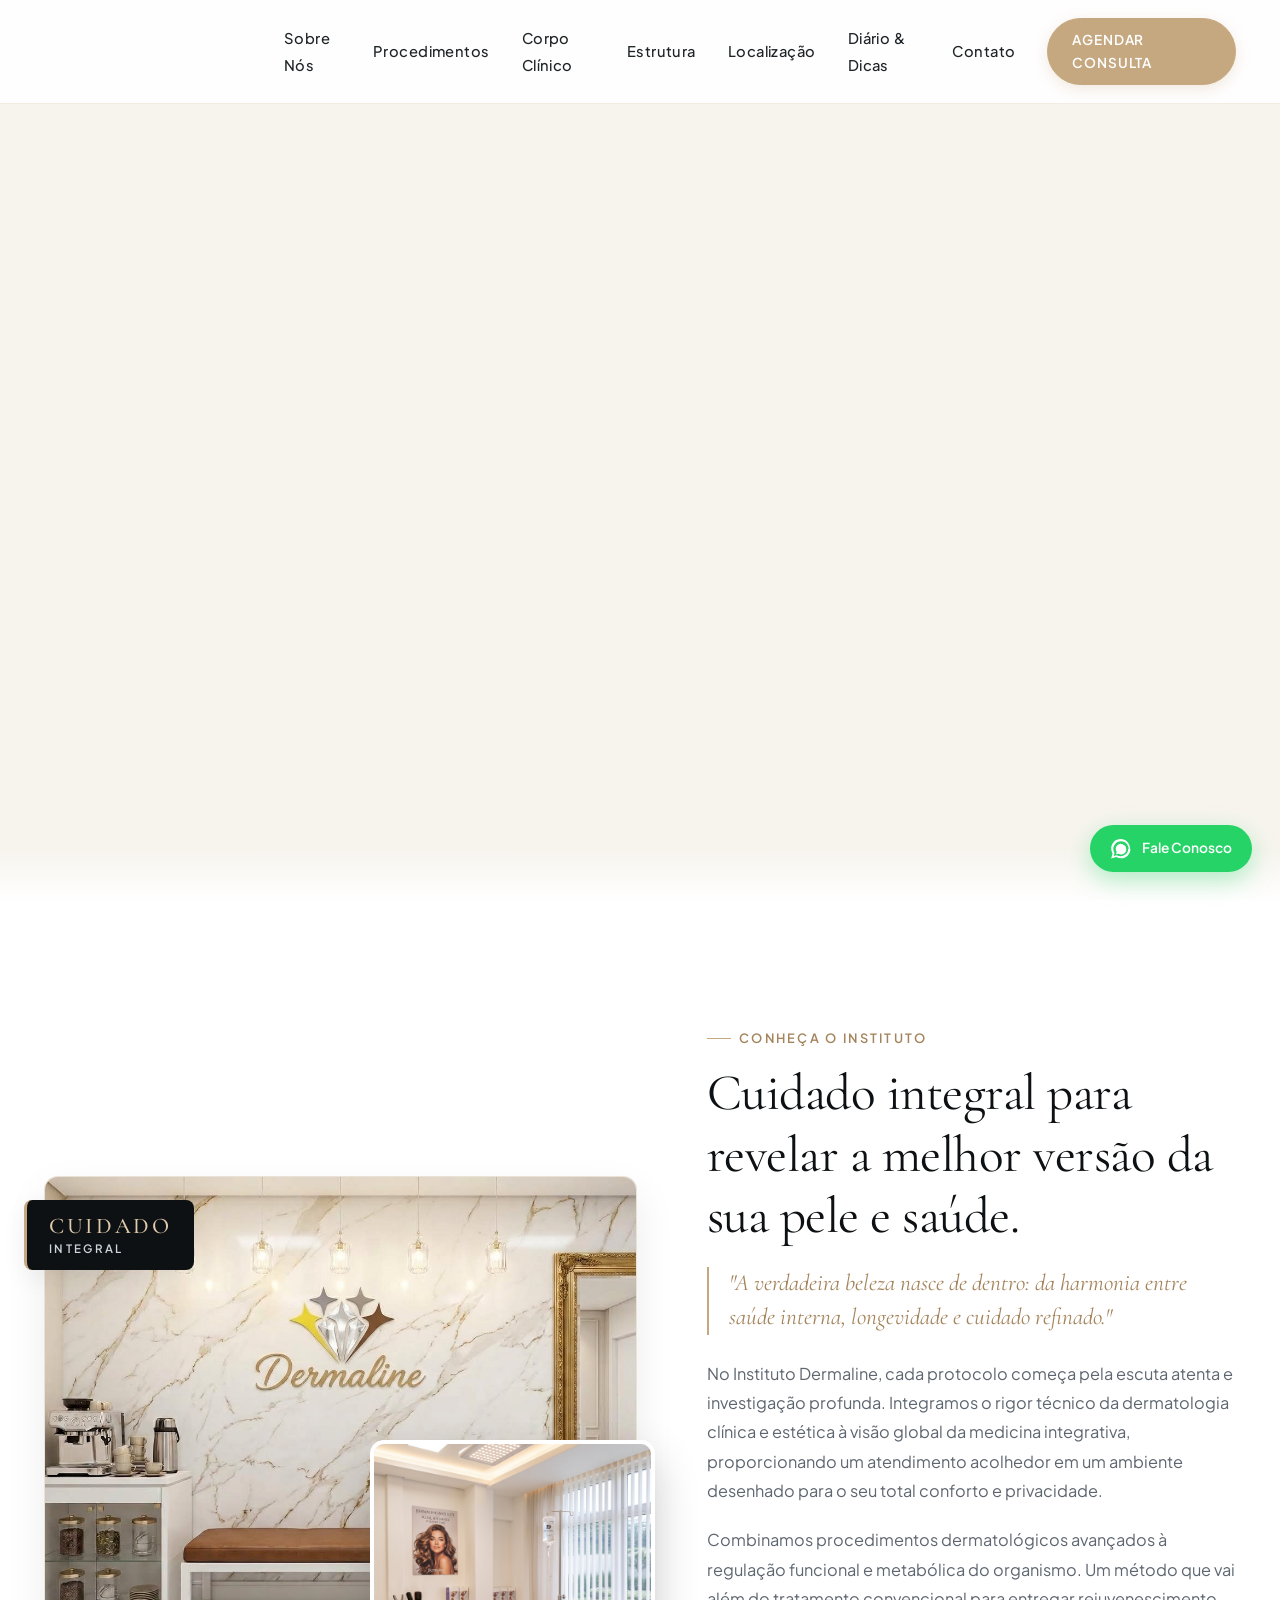
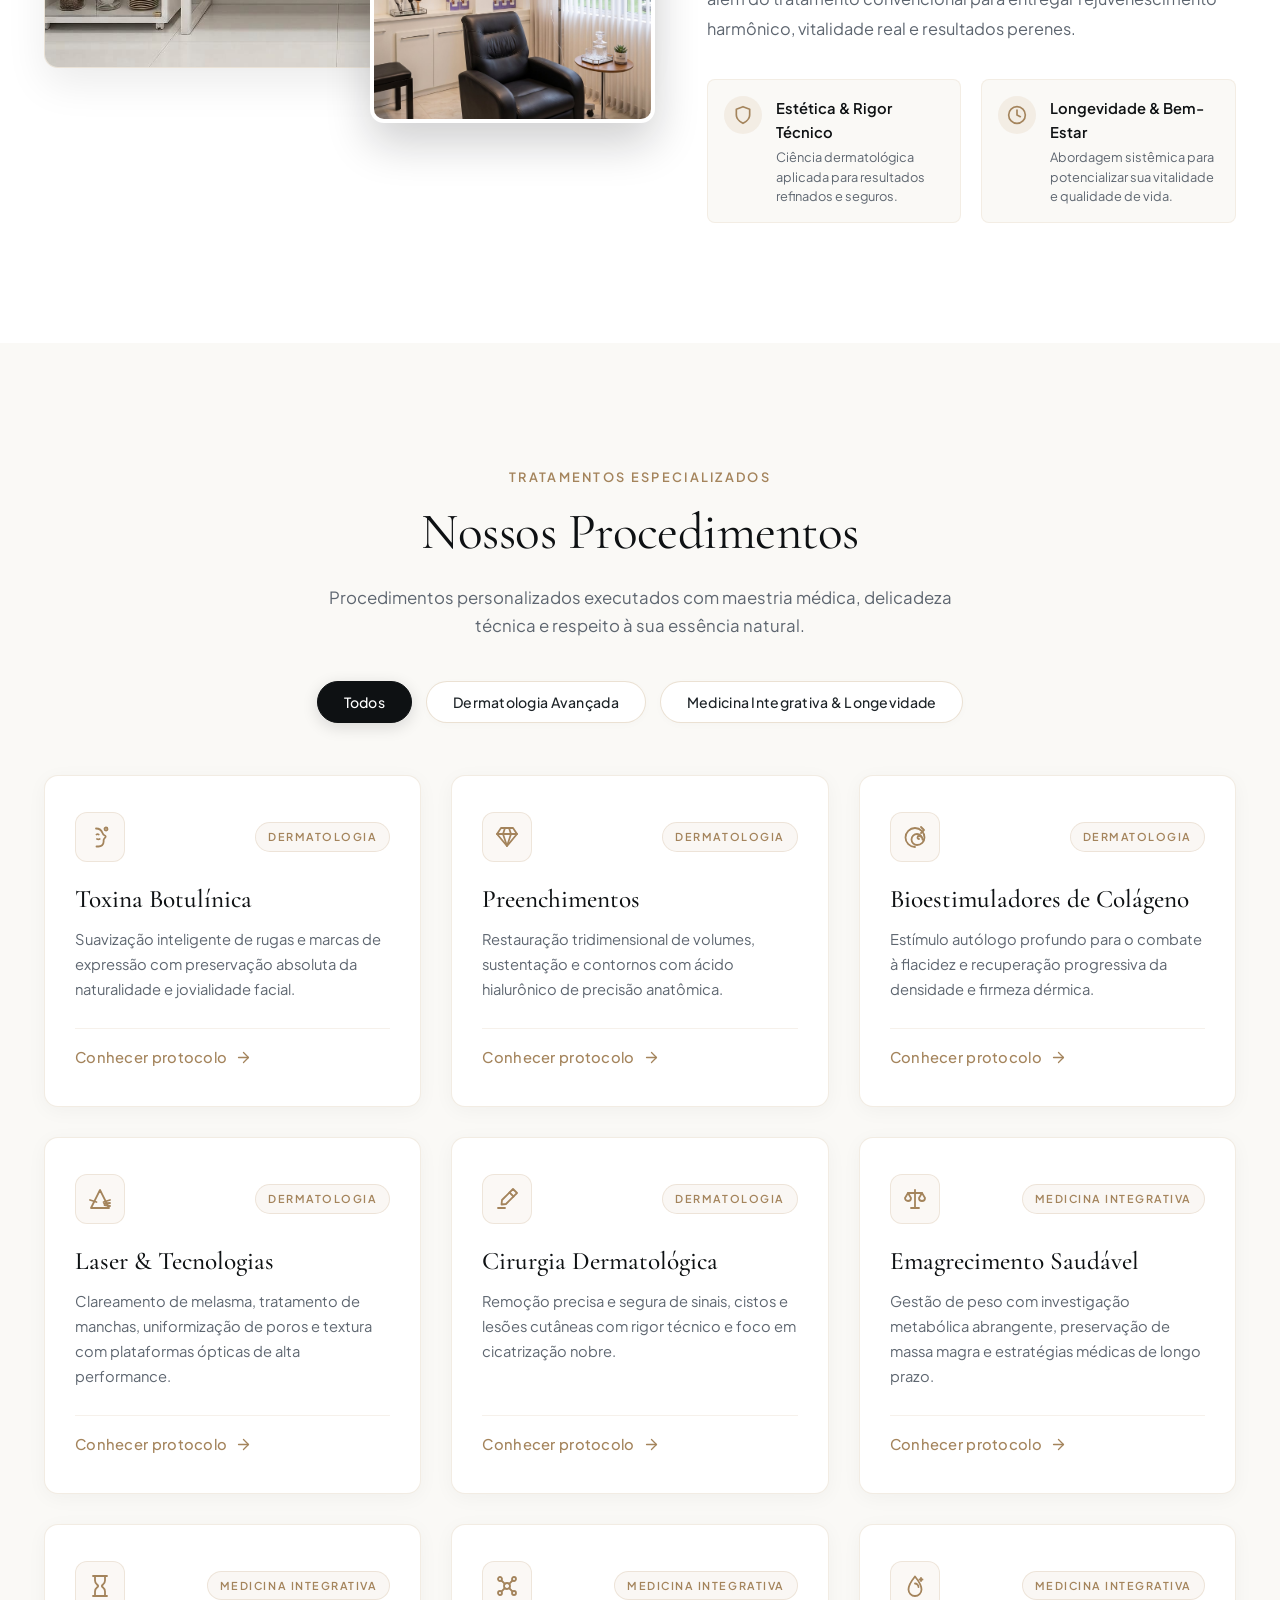
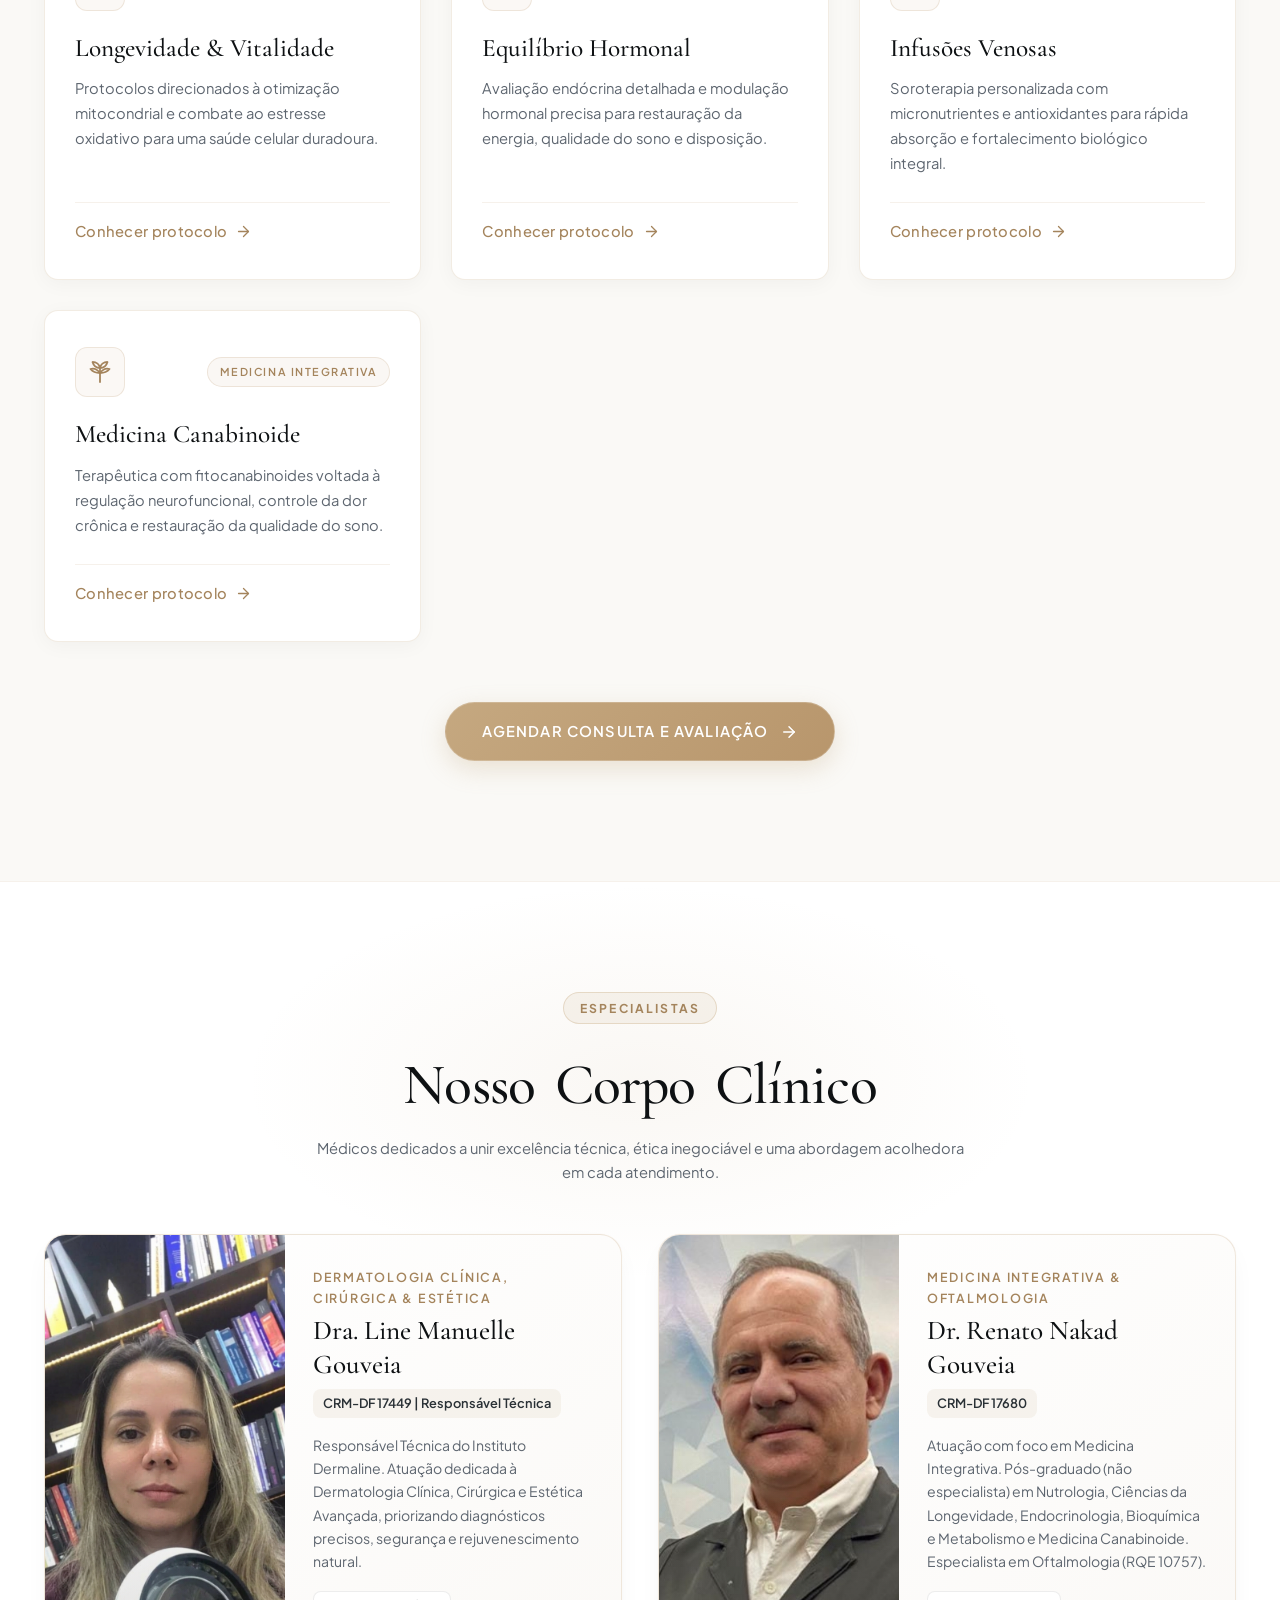
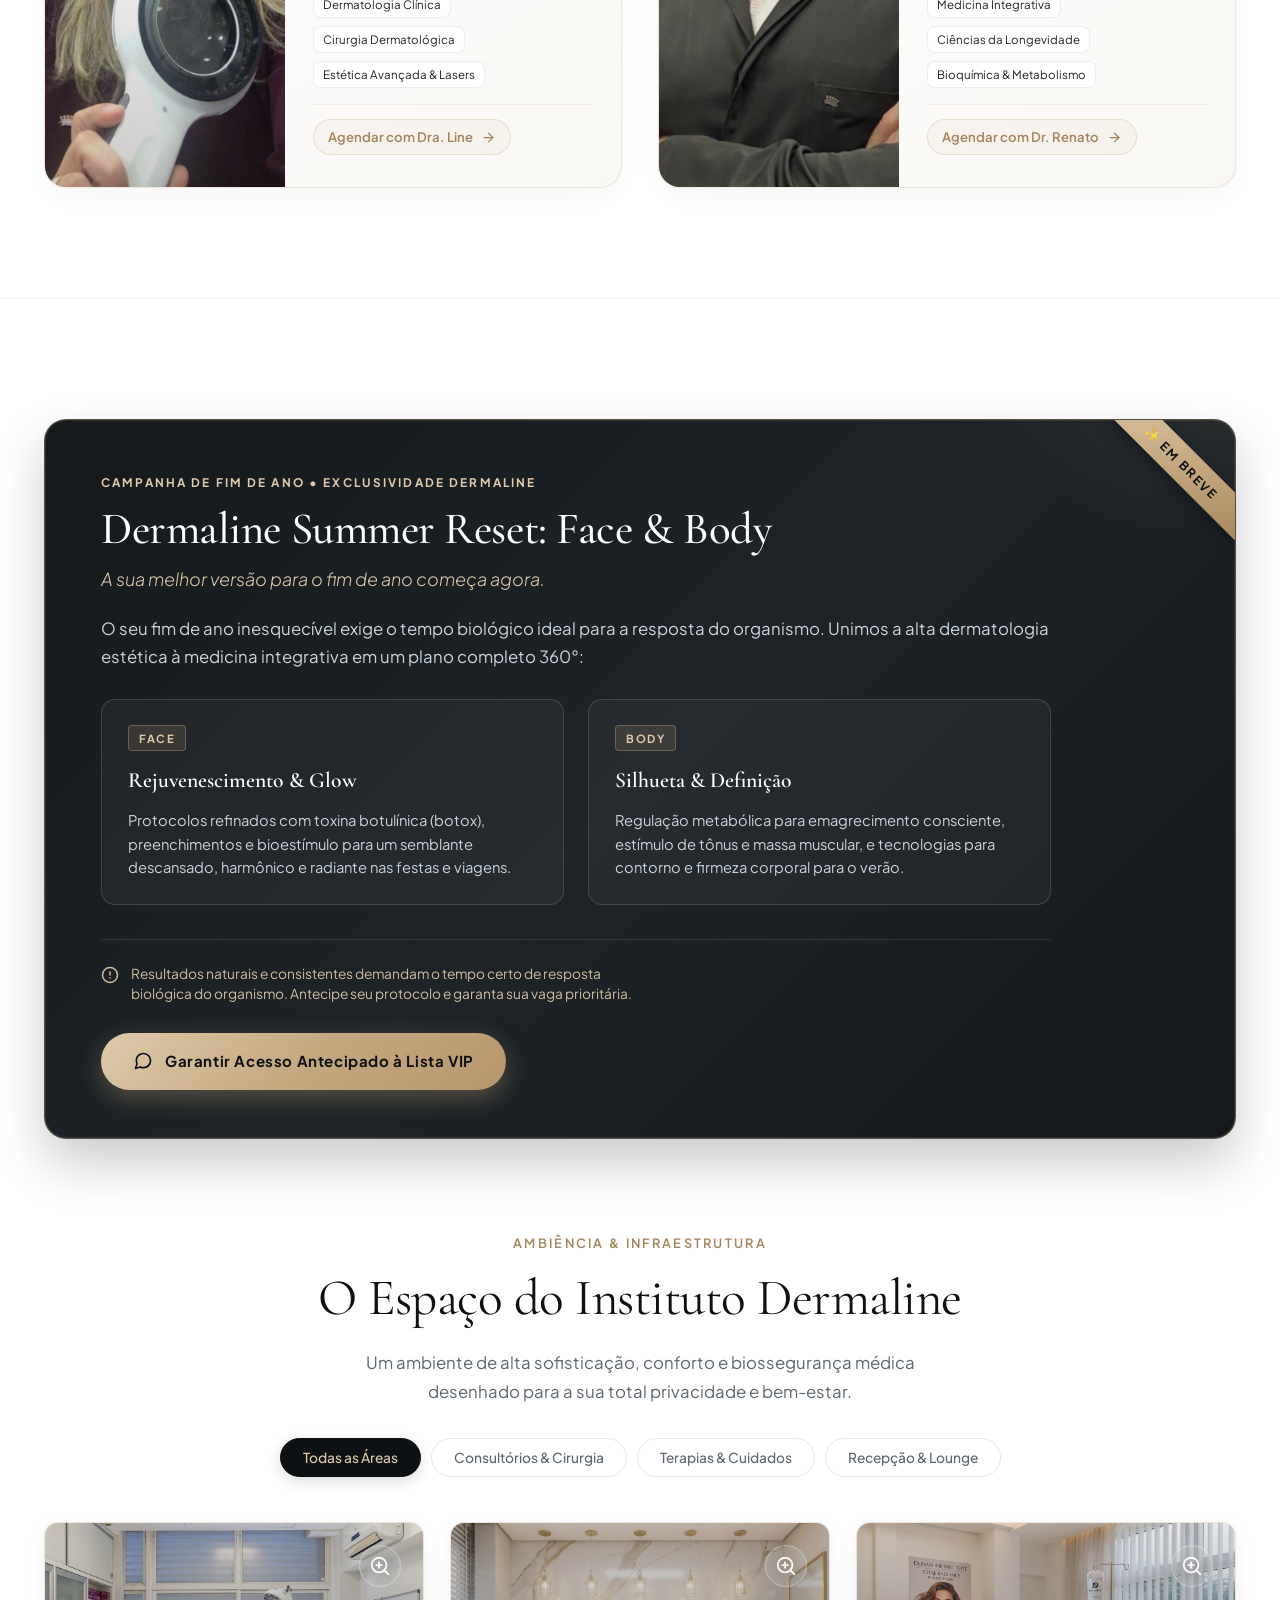
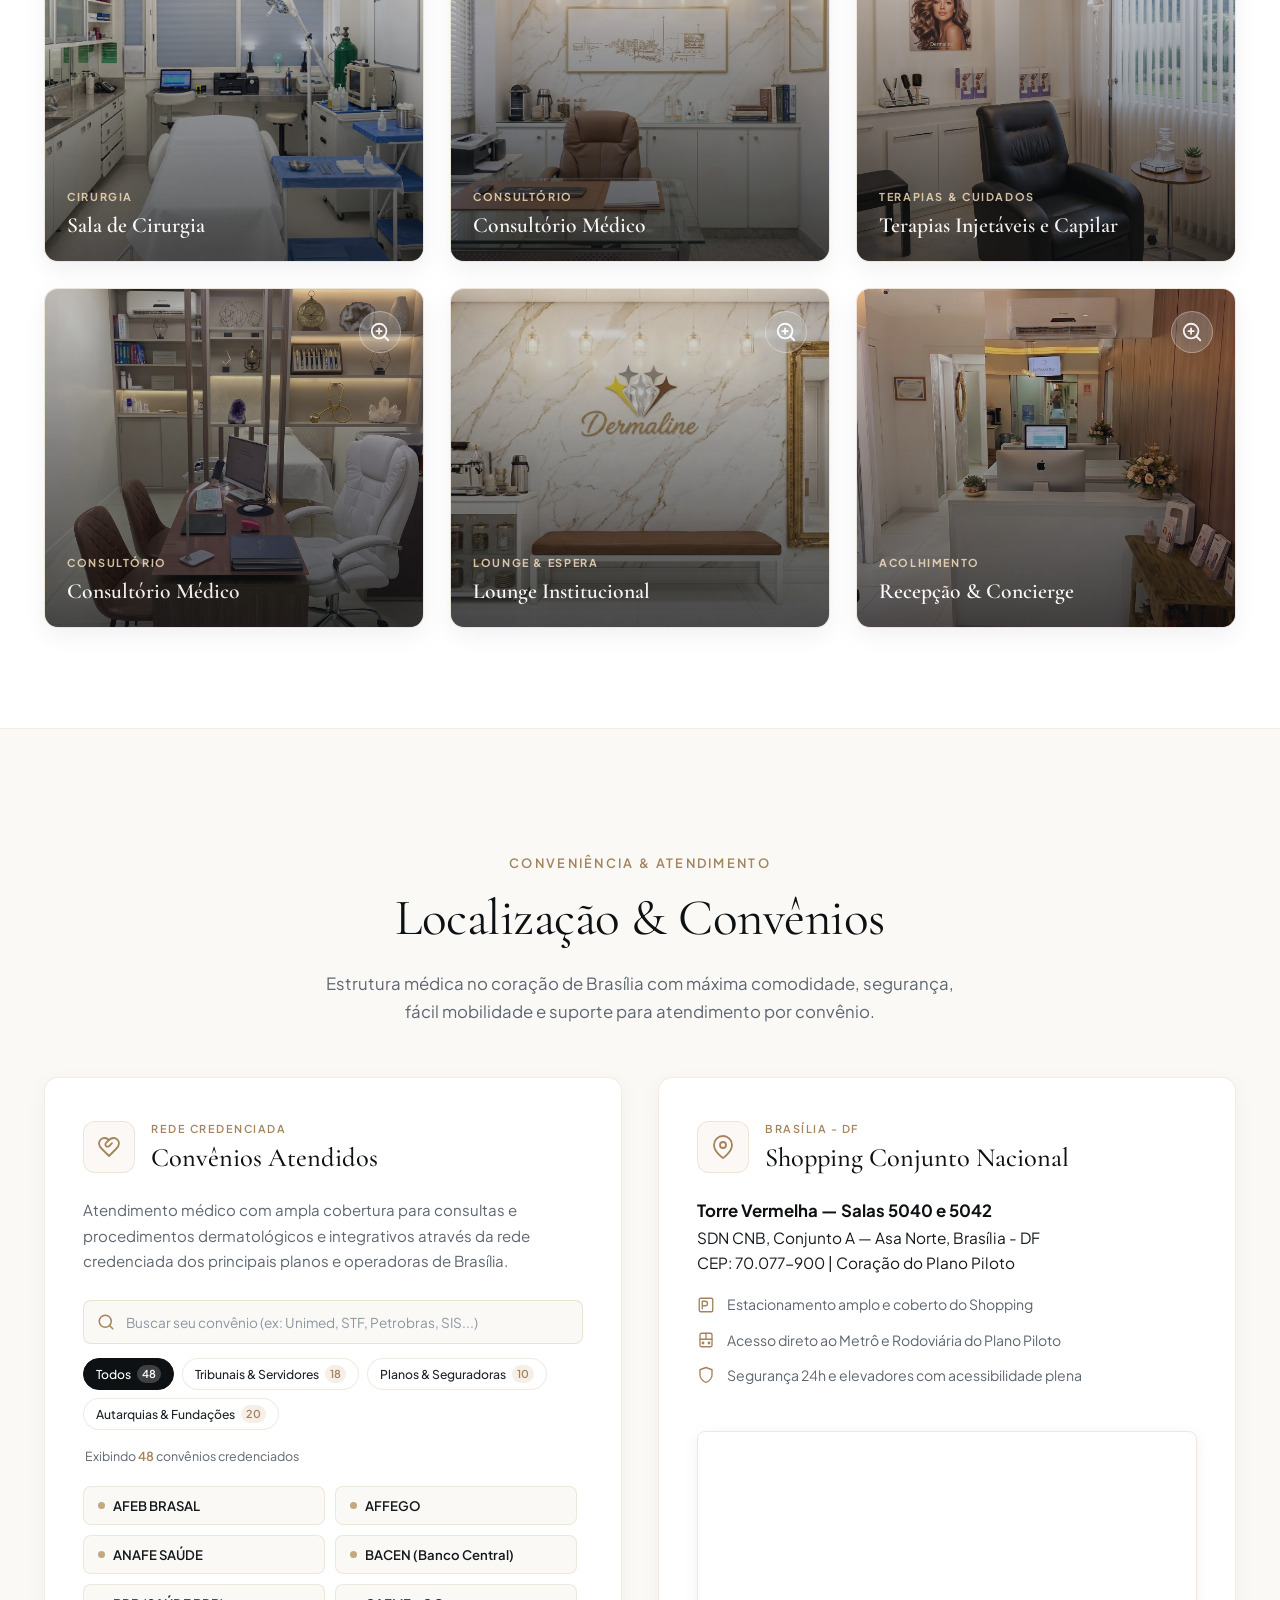
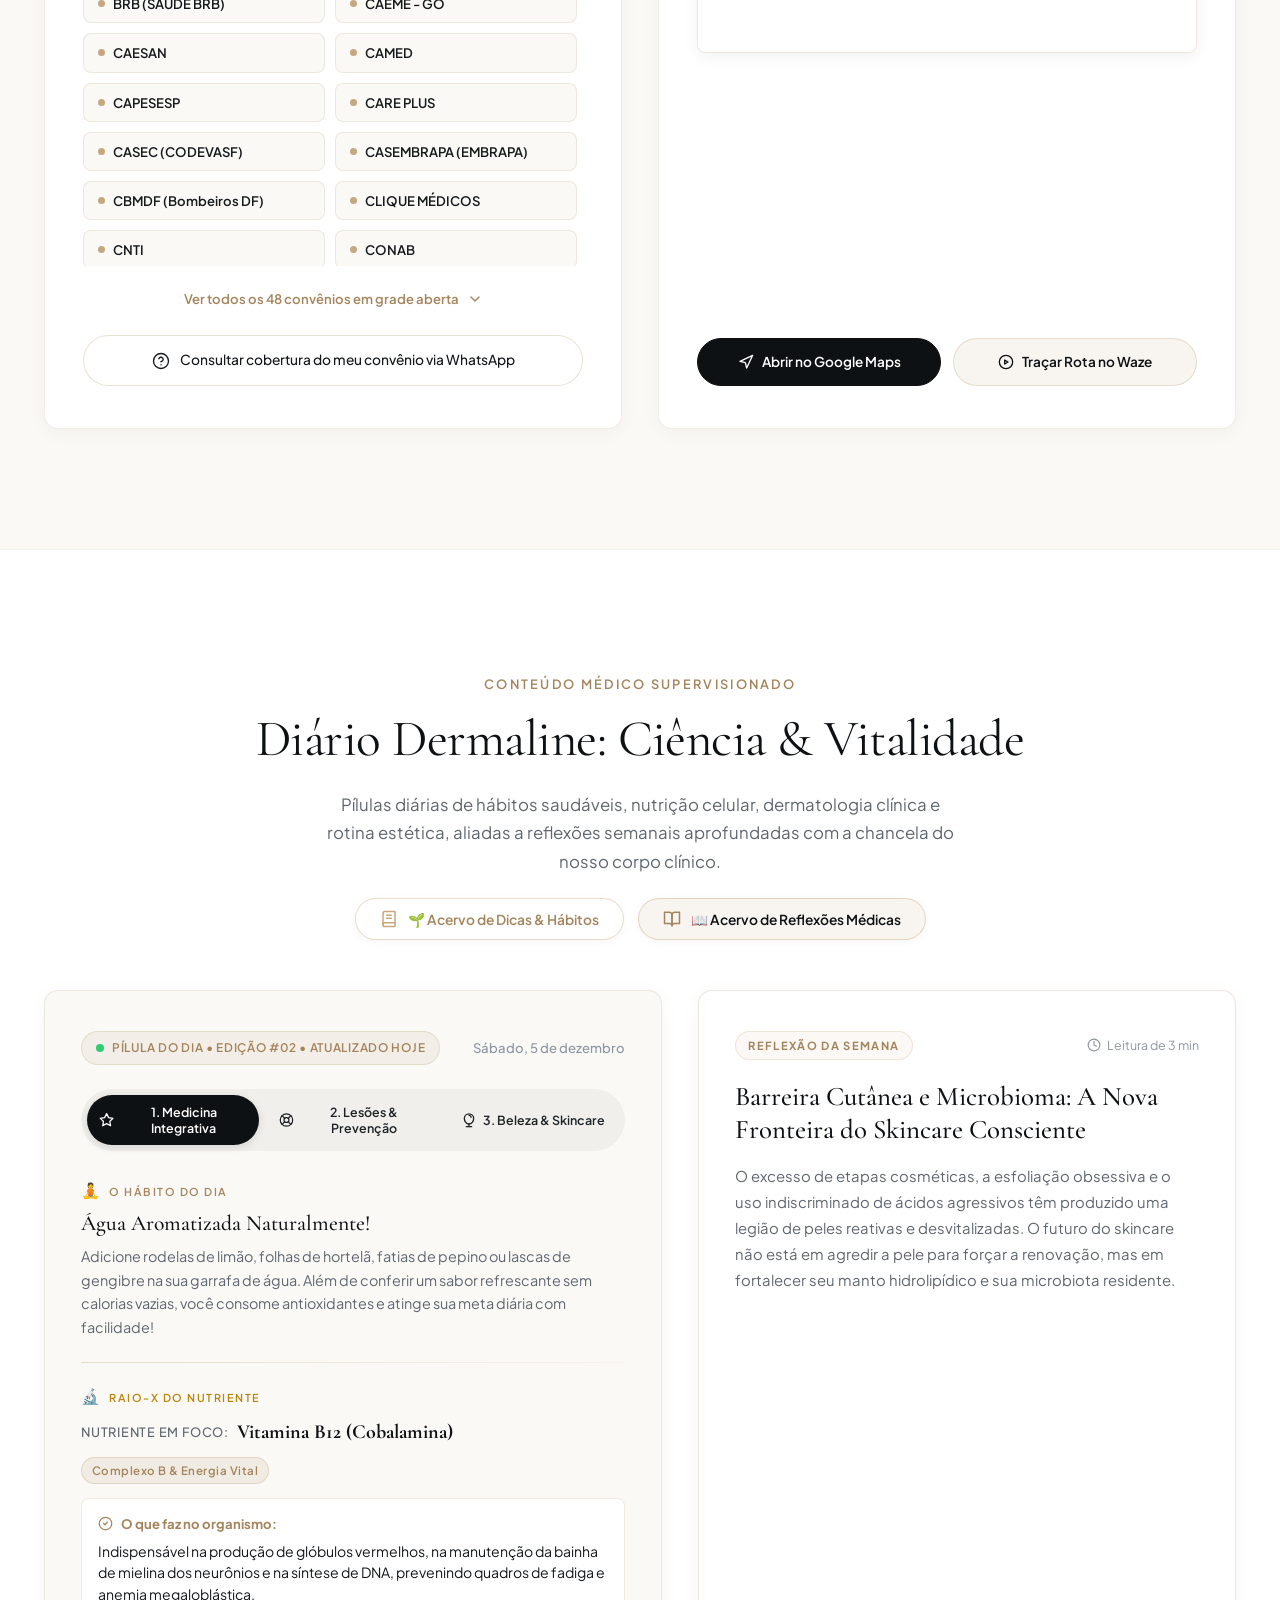
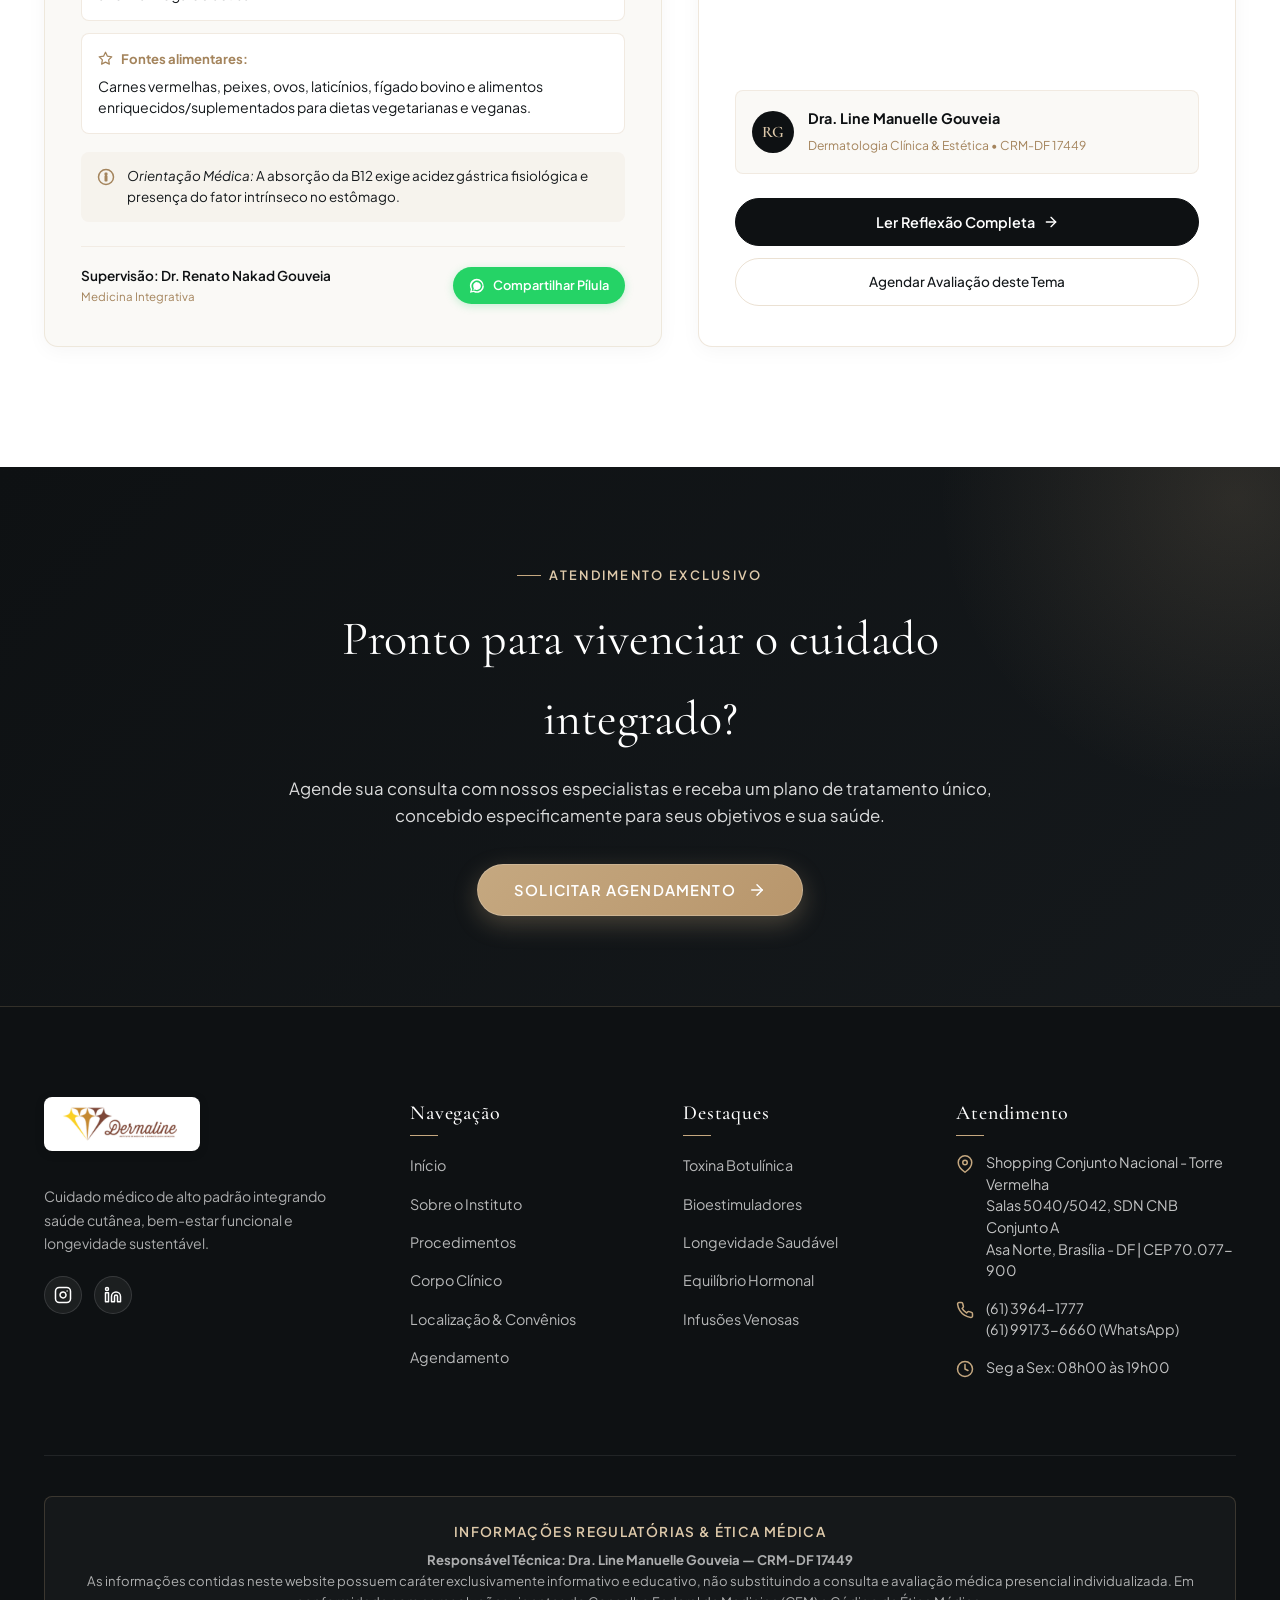
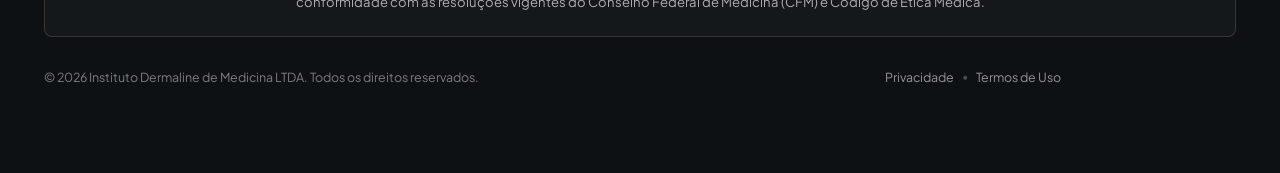
==== commit 030f0853: "fix: correcao e ativacao da rotacao diaria das pilulas e sincronizacao de dados" ====
--- a/index.html
+++ b/index.html
@@ -22,7 +22,7 @@
   <link href="https://fonts.googleapis.com/css2?family=Cormorant+Garamond:ital,wght@0,300;0,400;0,500;0,600;1,400&family=Plus+Jakarta+Sans:wght@300;400;500;600;700&display=swap" rel="stylesheet">
   
   <!-- CSS Styles (com versionamento para forçar atualização no navegador) -->
-  <link rel="stylesheet" href="styles.css?v=20260926_5">
+  <link rel="stylesheet" href="styles.css?v=20260928_1">
 </head>
 <body>
 
@@ -510,7 +510,7 @@
           <!-- Médico 1: Dra. Line Manuelle Gouveia -->
           <article class="team-card team-card-reveal" data-doctor="Dra. Line Manuelle Gouveia">
             <div class="team-photo-wrapper">
-              <img src="assets/images/dra_line.jpeg" alt="Dra. Line Manuelle Gouveia - Dermatologia Clínica, Cirúrgica e Estética" loading="lazy">
+              <img src="assets/images/dra_line.jpeg" class="team-photo-draline" alt="Dra. Line Manuelle Gouveia - Dermatologia Clínica, Cirúrgica e Estética" loading="lazy">
               <div class="team-photo-glow" aria-hidden="true"></div>
             </div>
             <div class="team-info">
@@ -1312,9 +1312,9 @@
             <div class="pill-header">
               <div class="pill-live-badge">
                 <span class="pulse-indicator"></span>
-                <span>Pílula do Dia • Atualizado Hoje</span>
-              </div>
-              <span class="pill-date-display" id="pillCurrentDate">Segunda-feira, 7 de Setembro</span>
+                <span id="pillLiveEditionText">Pílula do Dia • Atualizado Hoje</span>
+              </div>
+              <span class="pill-date-display" id="pillCurrentDate">Atualizando hoje...</span>
             </div>
 
             <!-- Abas Seletoras da Pílula Diária -->
@@ -1933,6 +1933,6 @@
 
   <!-- JavaScript (Dados Locais + Lógica) -->
   <script src="conteudo_diario_data.js"></script>
-  <script src="script.js?v=20260926_5"></script>
+  <script src="script.js?v=20261006_1"></script>
 </body>
 </html>
--- a/styles.css
+++ b/styles.css
@@ -3794,6 +3794,11 @@
     height: 320px;
     min-height: 260px;
   }
+  /* Enquadramento ideal do rosto da Dra. Line no celular */
+  .team-card[data-doctor*="Line"] .team-photo-wrapper img,
+  .team-photo-draline {
+    object-position: center 22%;
+  }
   .team-info {
     padding: 24px 20px;
   }
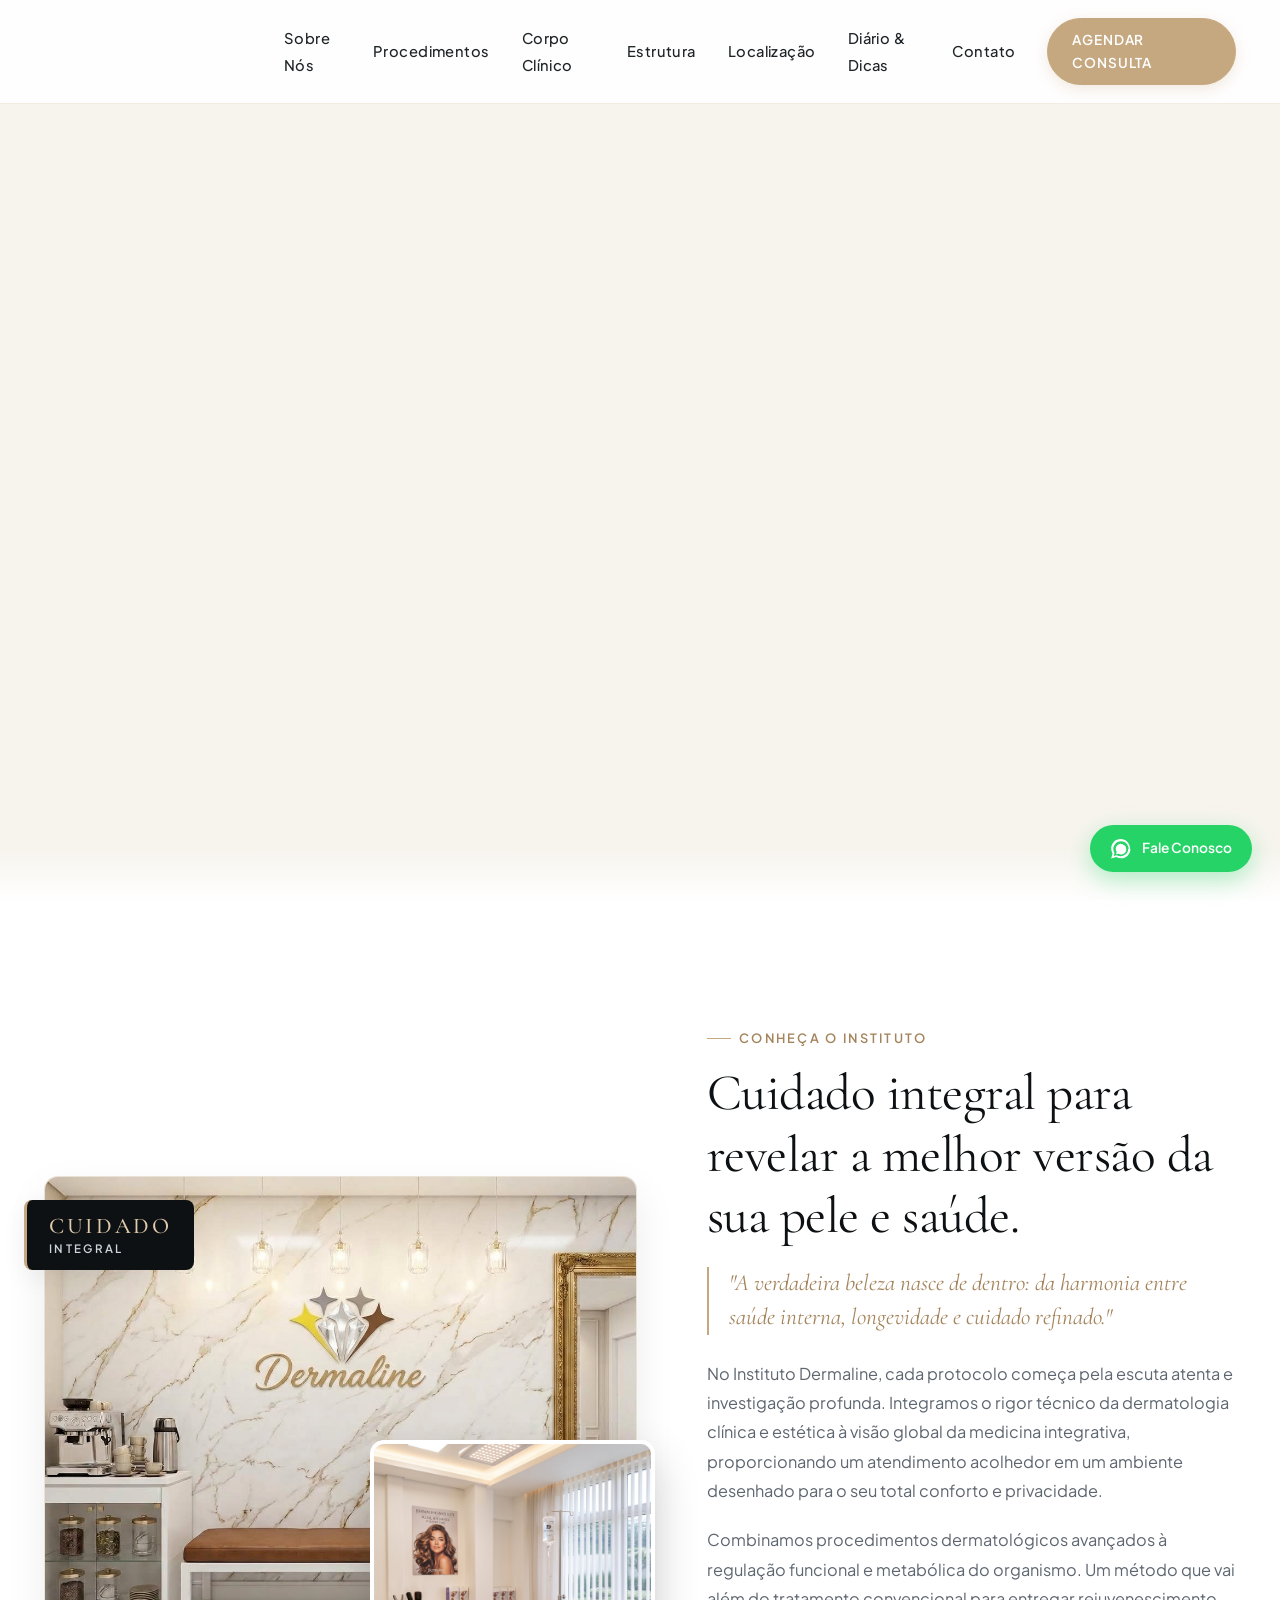
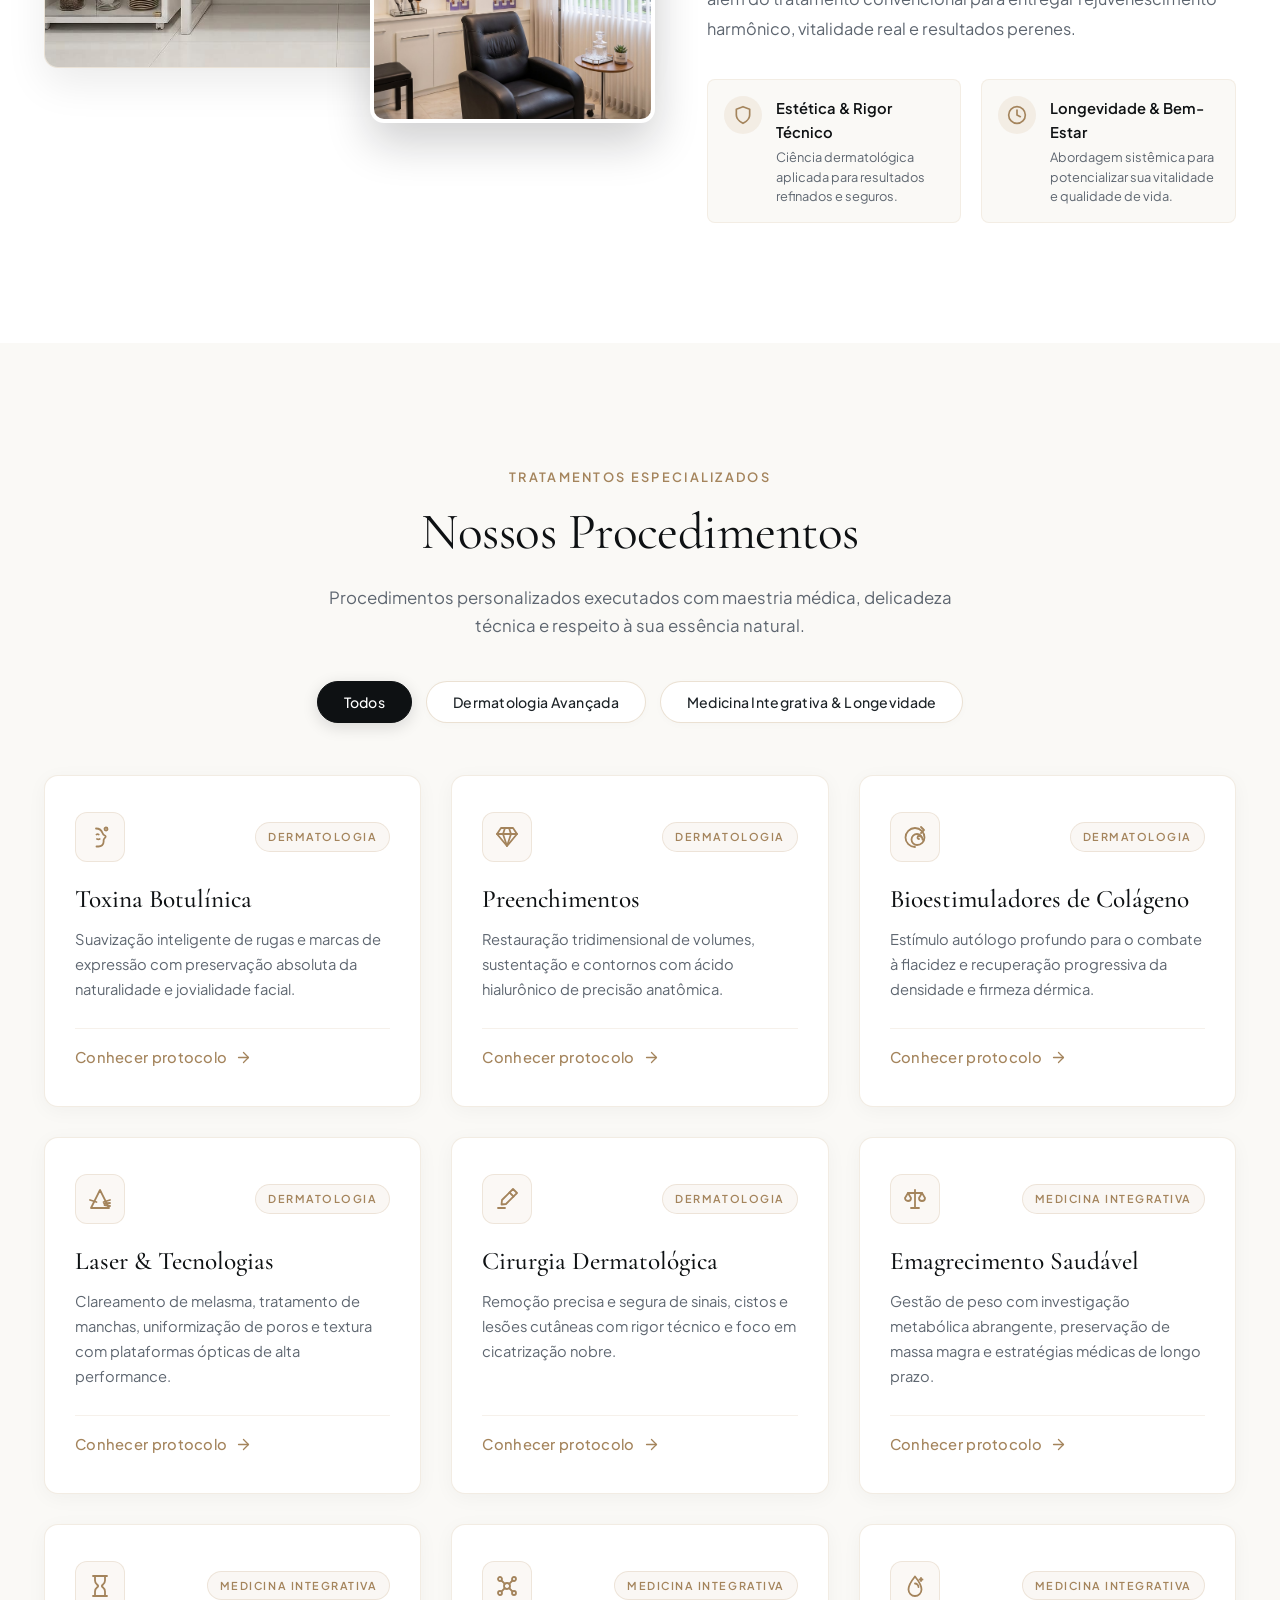
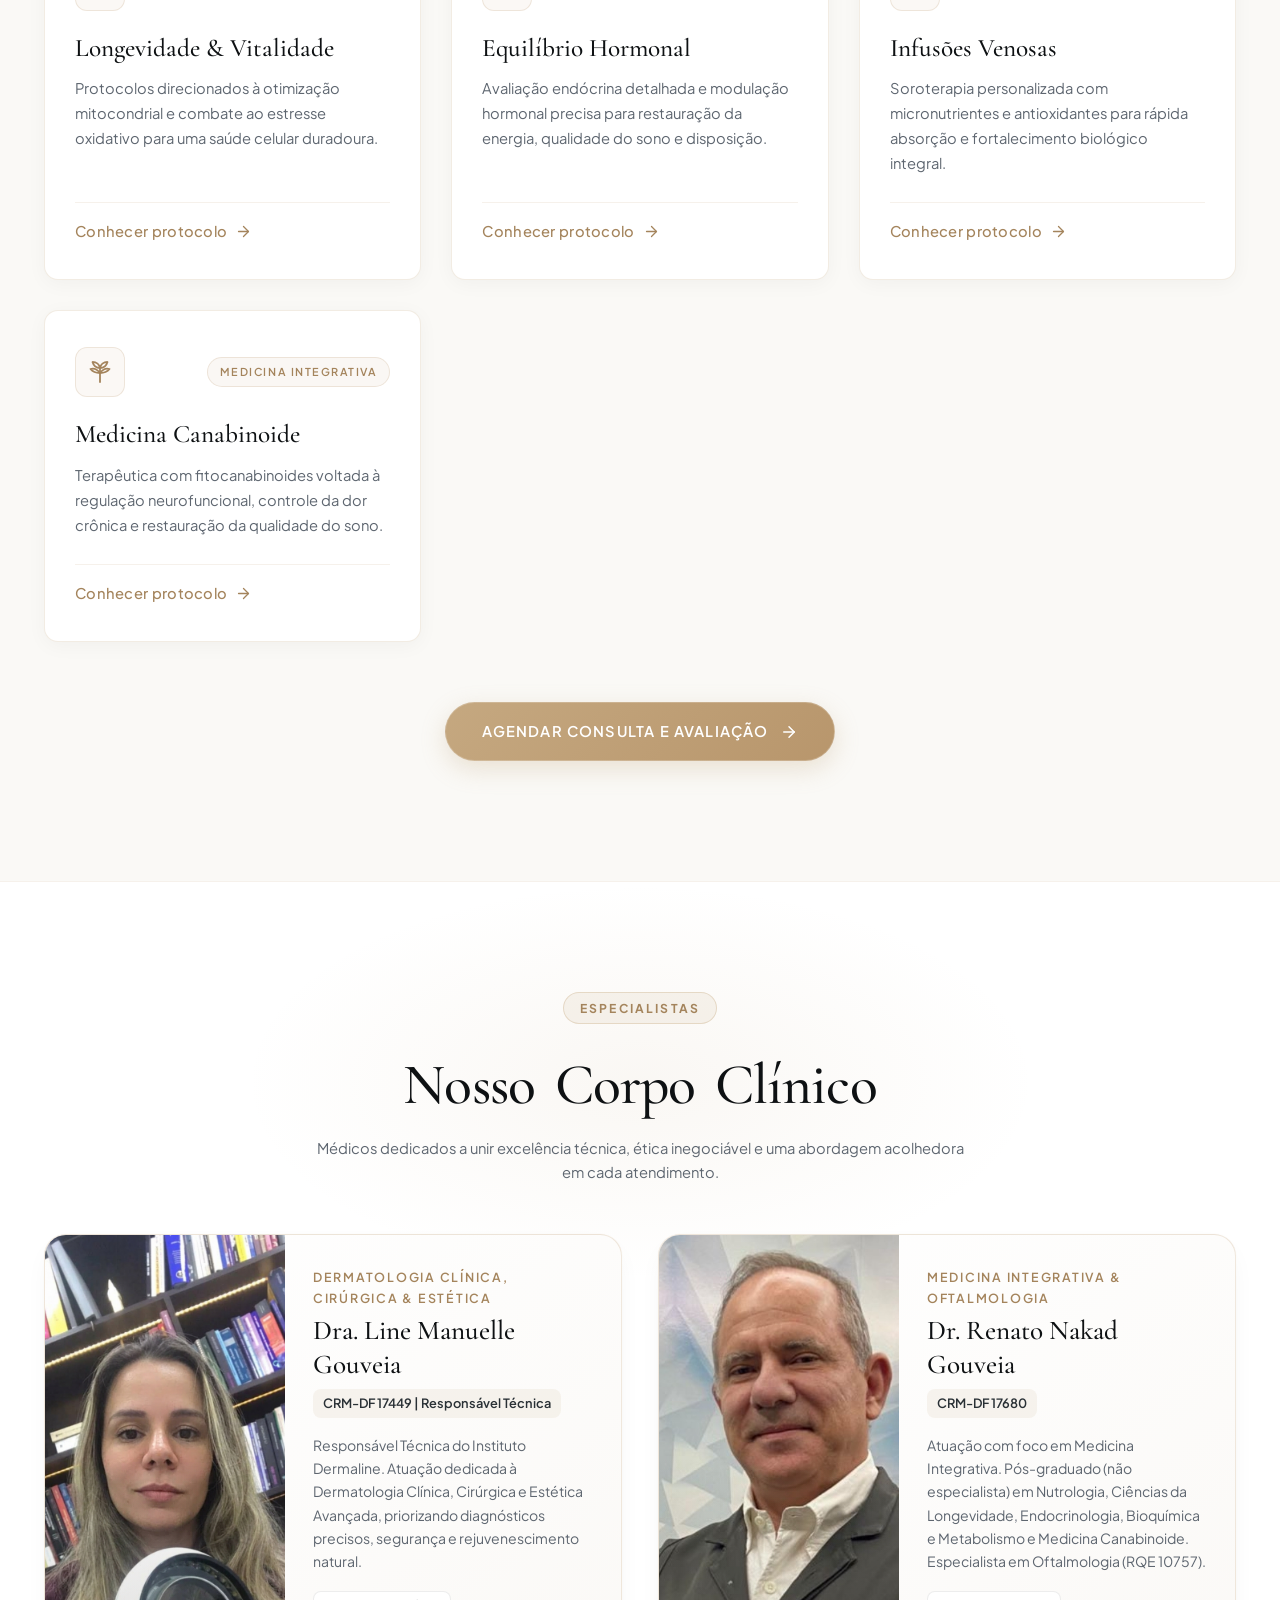
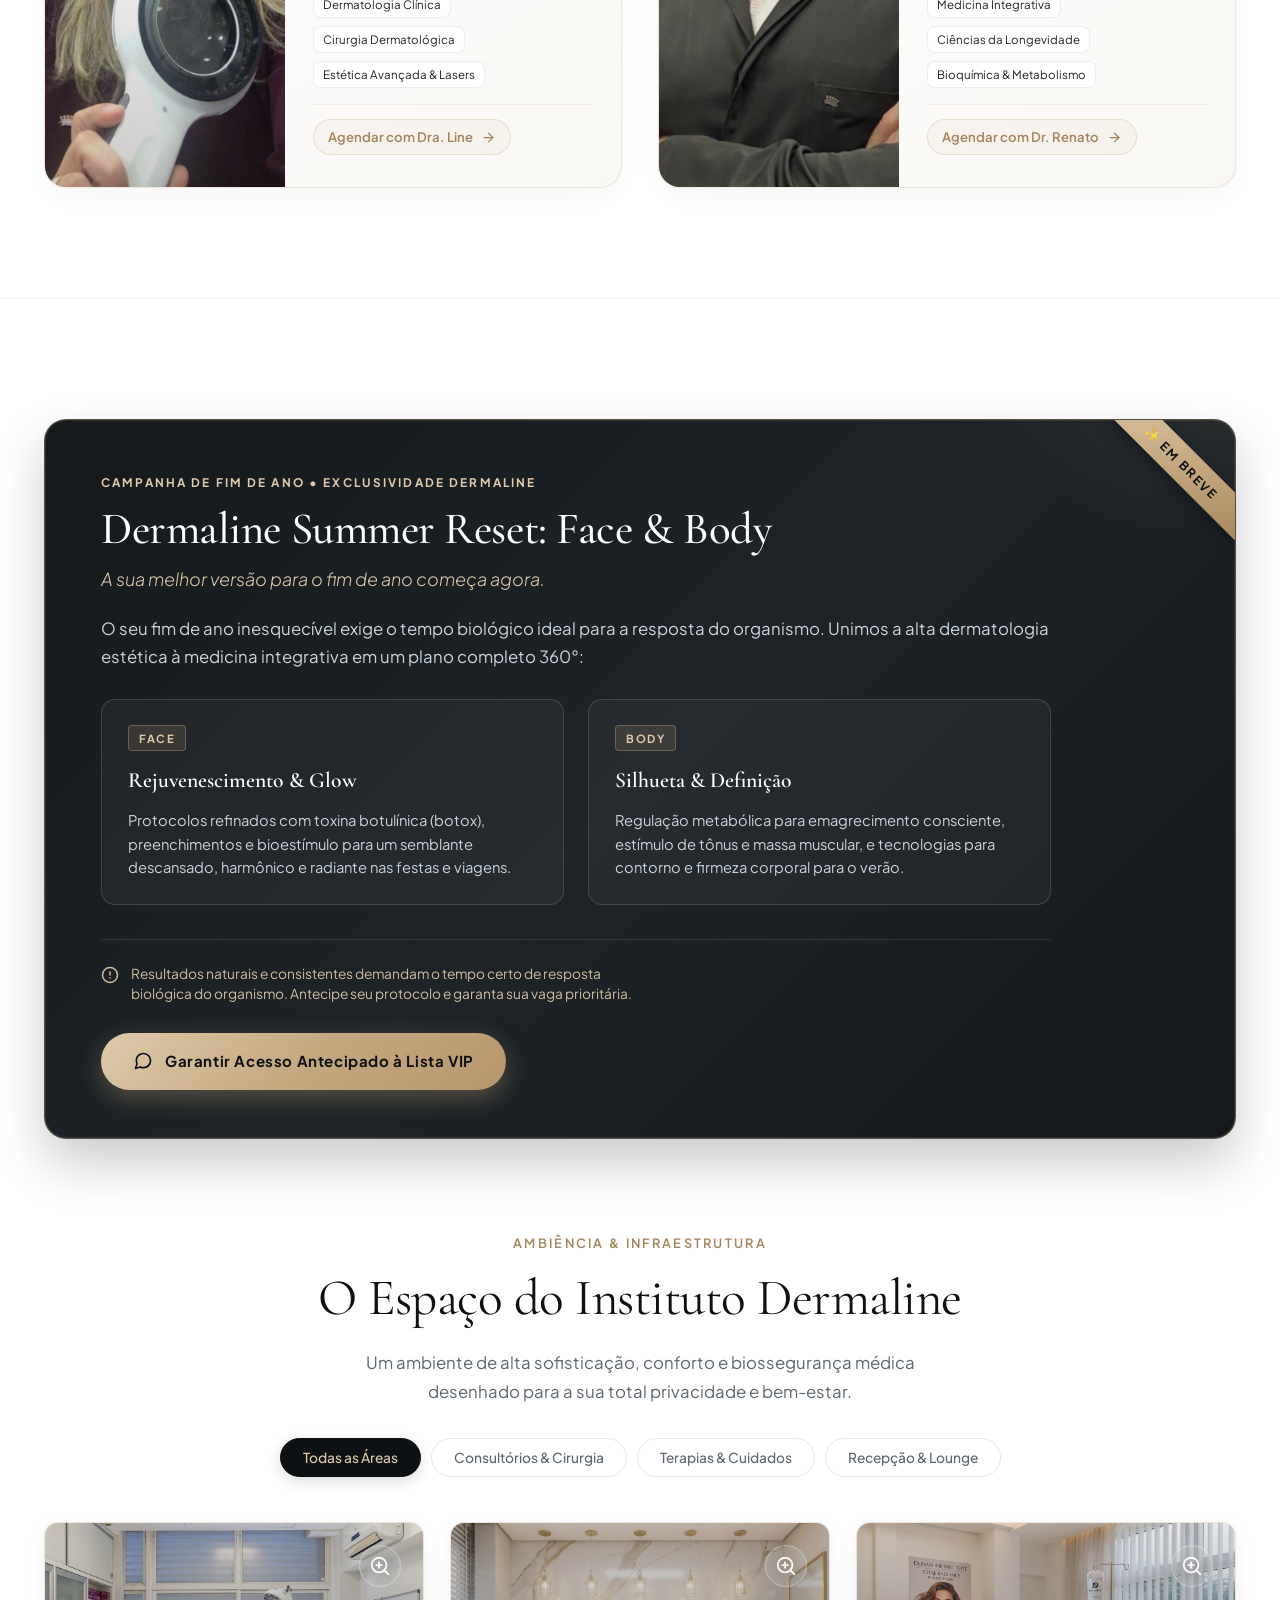
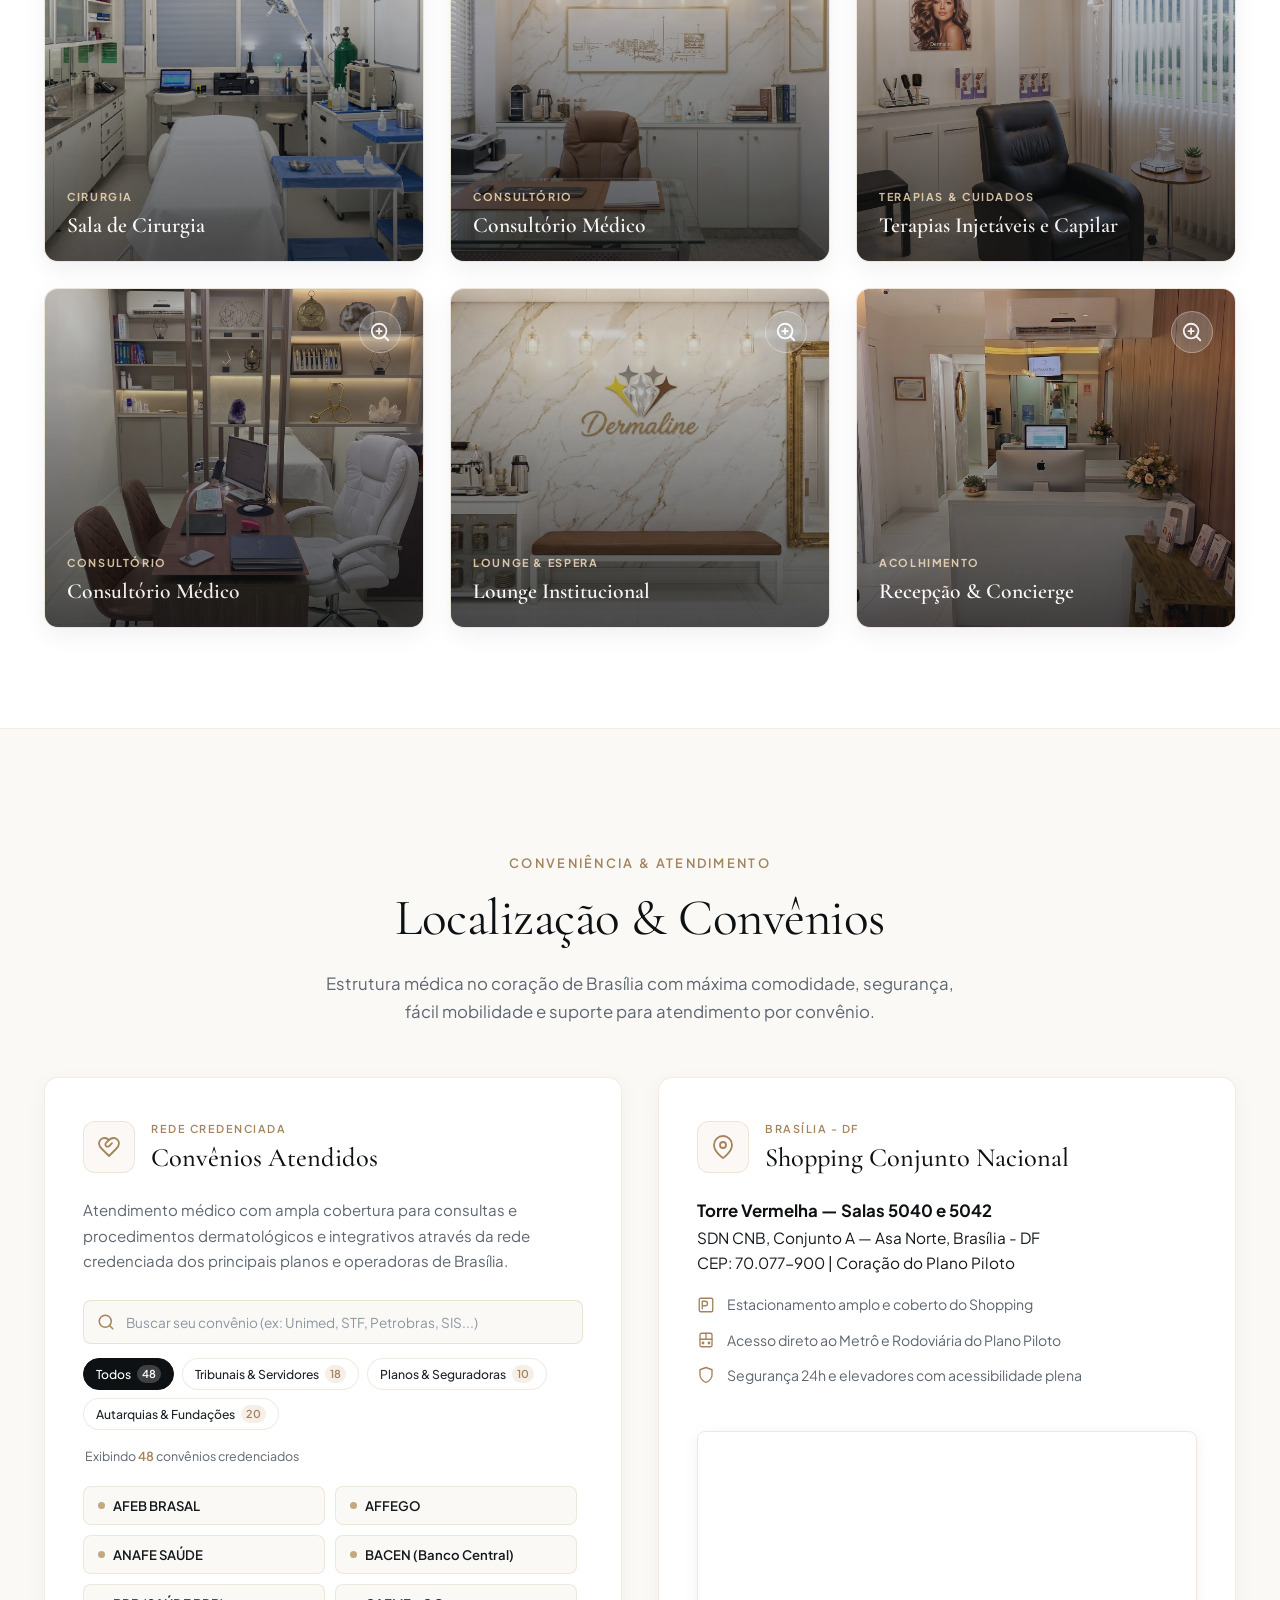
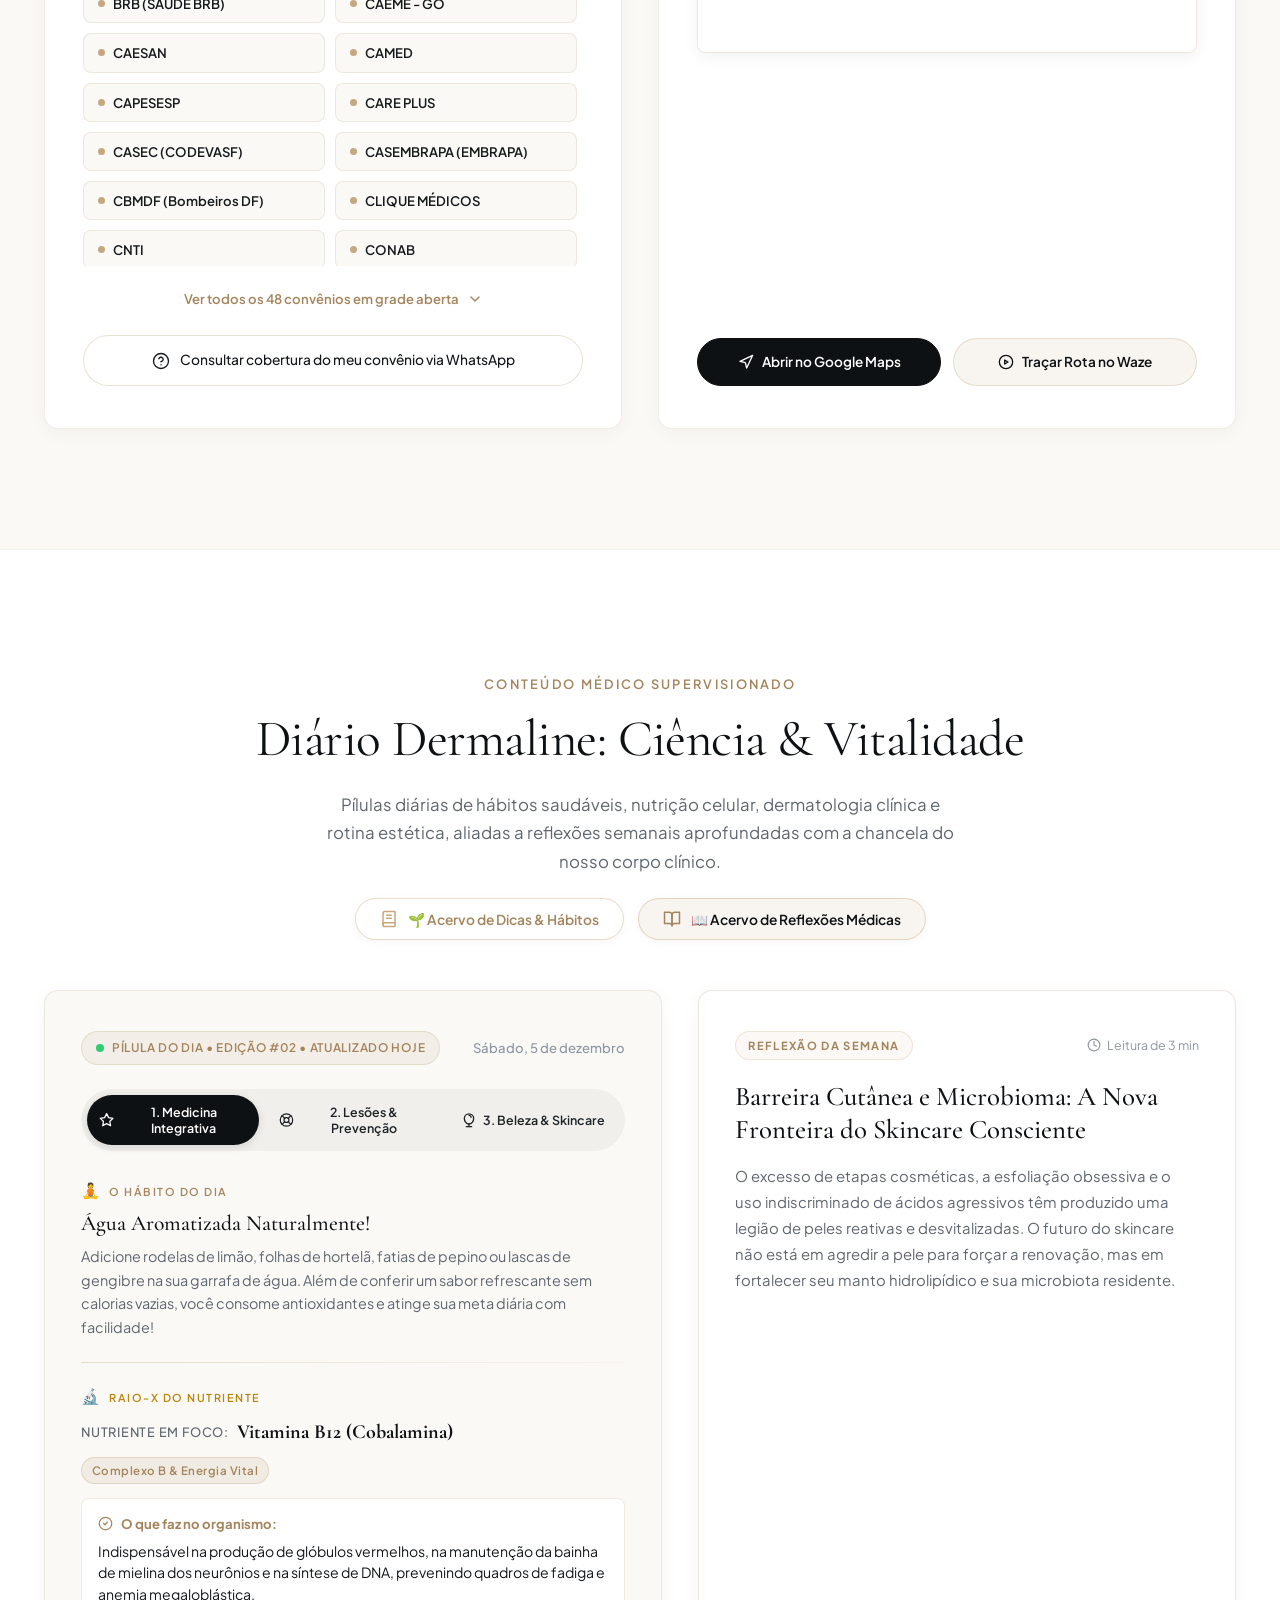
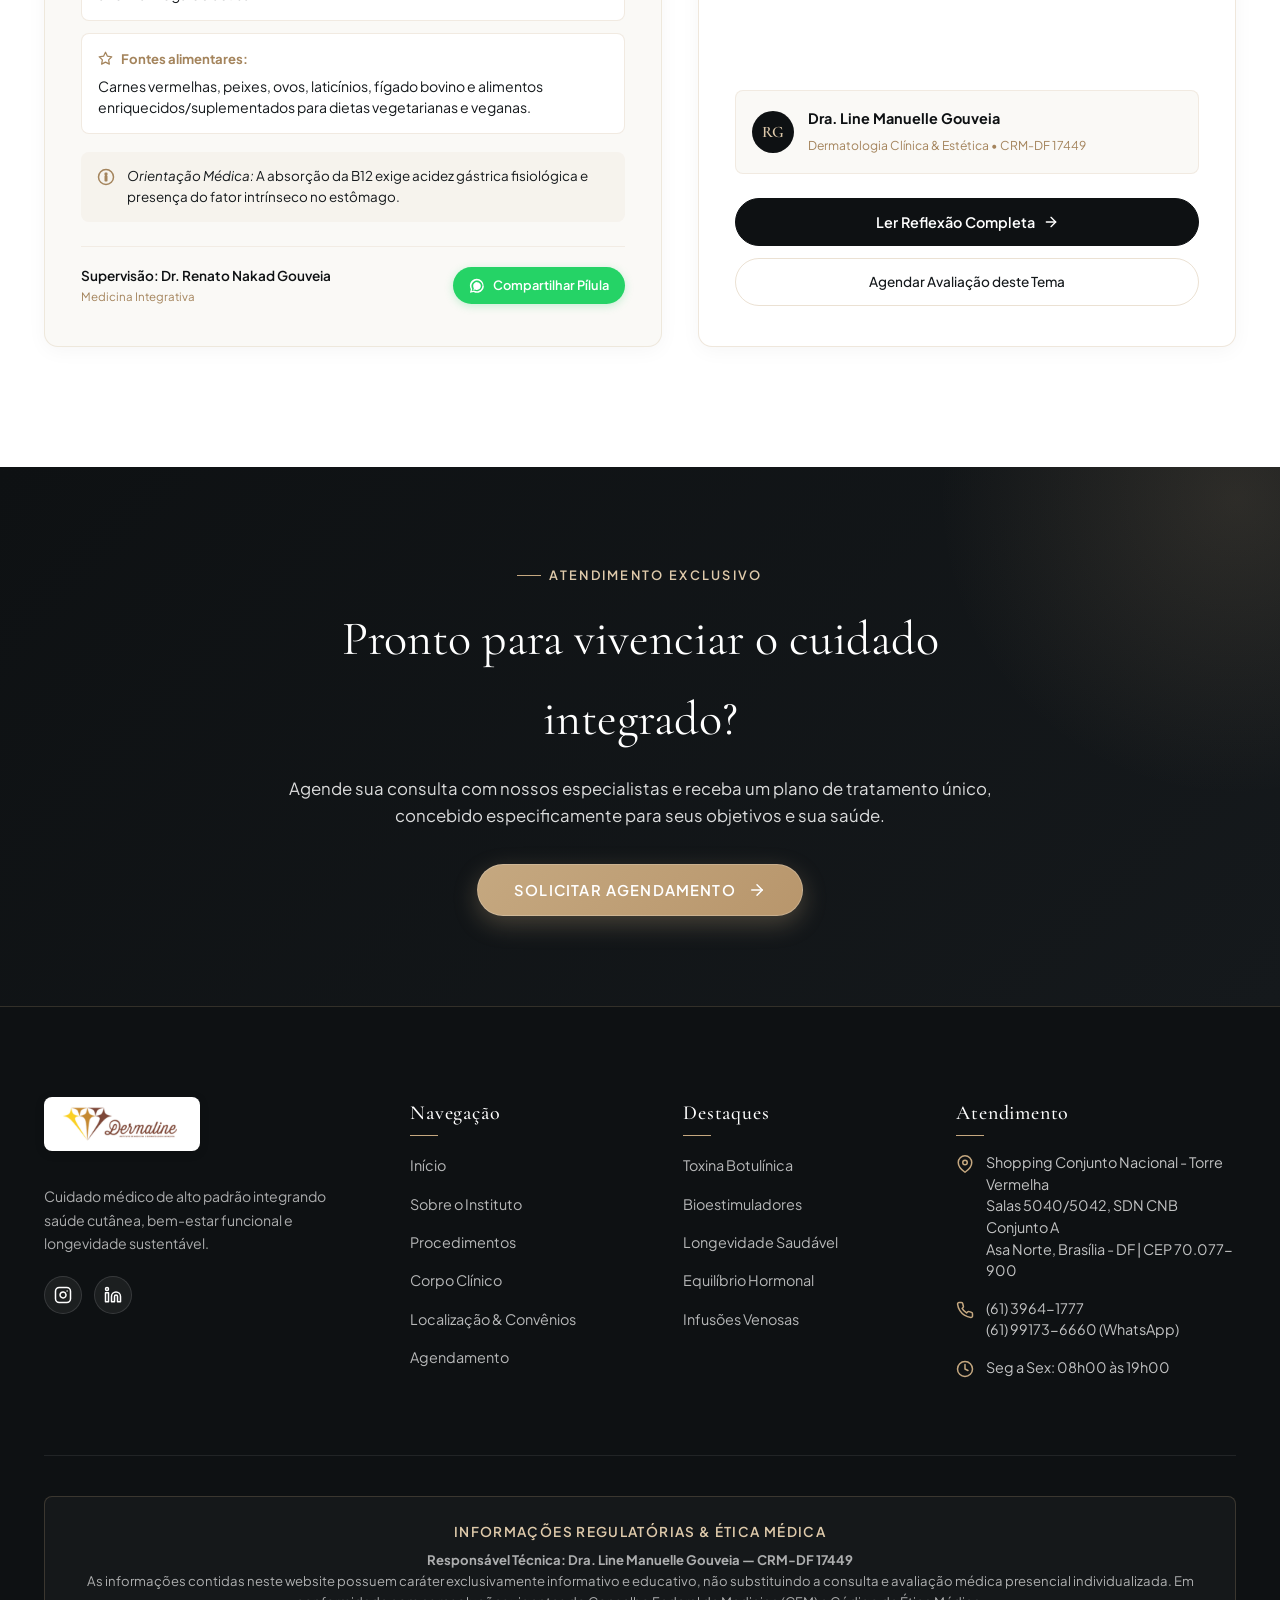
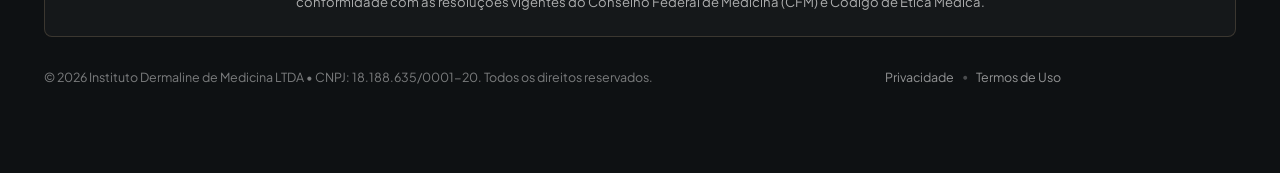
==== commit 4b1d97b2: "feat: adicionar meta tag de verificacao Meta/Facebook e CNPJ no rodape e politicas" ====
--- a/index.html
+++ b/index.html
@@ -5,7 +5,9 @@
   <meta name="viewport" content="width=device-width, initial-scale=1.0">
   <title>Instituto Dermaline | Medicina Integrativa e Dermatologia</title>
   <meta name="description" content="Instituto Dermaline: Cuidado que transforma de dentro para fora. Especialistas em Dermatologia Estética, Cirúrgica e Medicina Integrativa com foco em saúde e longevidade.">
-  
+  <!-- Verificação de Domínio da Meta (WhatsApp Business / Facebook) -->
+  <meta name="facebook-domain-verification" content="s4b2sv2k14nexsb6jcoruiaeq7c2up" />
+
   <!-- Favicon -->
   <link rel="icon" type="image/png" href="assets/images/favicon.png">
   <link rel="apple-touch-icon" href="assets/images/favicon.png">
@@ -1691,7 +1693,7 @@
 
       <!-- Linha Final de Copyright -->
       <div class="footer-bottom">
-        <span>&copy; 2026 Instituto Dermaline de Medicina LTDA. Todos os direitos reservados.</span>
+        <span>&copy; 2026 Instituto Dermaline de Medicina LTDA • CNPJ: 18.188.635/0001-20. Todos os direitos reservados.</span>
         <div class="footer-legal-links">
           <a href="privacidade.html" target="_blank" rel="noopener noreferrer" class="footer-legal-link">Privacidade</a>
           <span class="divider-dot">•</span>
